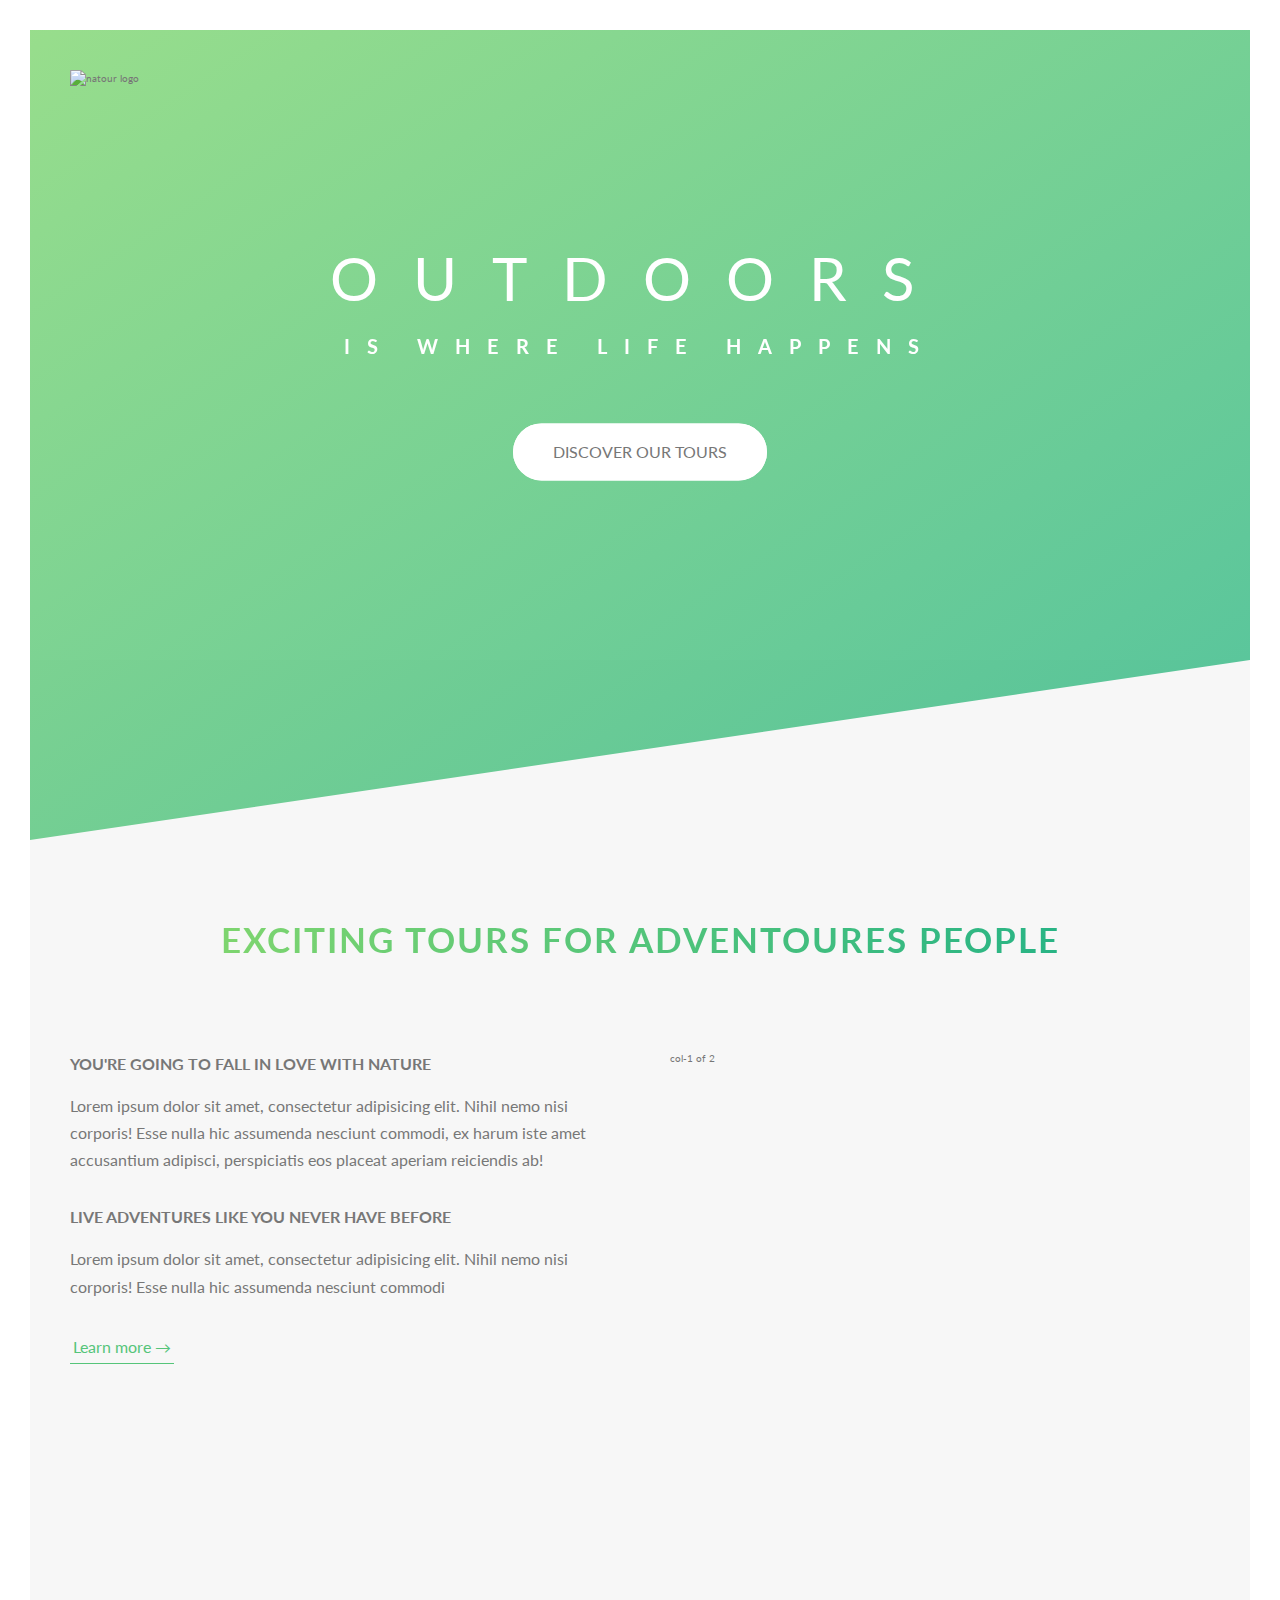
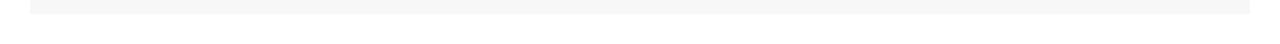
==== index.html @ 455ad63e "Style about section paragraph and button" ====
<!DOCTYPE html>
<html lang="en">

    <head>
        <meta charset="UTF-8">
        <meta name="viewport" content="width=device-width, initial-scale=1.0">

        <link href="https://fonts.googleapis.com/css?family=Lato:100,300,400,700,900" rel="stylesheet">

        <link rel="stylesheet" href="saas/style.css">
        <link rel="shortcut icon" type="image/png" href="img/favicon.png">

        <title>Natours | Exciting tours for adventurous people</title>
    </head>

    <body>
        <header class="header">
            <div class="header__logo-box">
                <img src="./img/logo-white.png" alt="natour logo" class="header__logo">
            </div>

            <div class="header__text-box">
                <h1 class="heading-primary">
                    <span class="heading-primary--main">Outdoors</span>
                    <span class="heading-primary--sub">is where life happens</span>
                </h1>

                <a href="#" class="btn btn--white btn--animated">discover our tours</a>
            </div>

        </header>

        <main>
            <section class="section-about">
                <div class="u-center-text u-margin-bottom-big">
                    <h2 class="heading-secondary">
                        Exciting tours for adventoures people
                    </h2>
                </div>
                <div class="row">
                        <div class="col-1-of-2">
                                <h3 class="heading-tertiary u-margin-bottom-small">You're going to fall in love with nature</h3>
                                <p class="paragraph">Lorem ipsum dolor sit amet, consectetur adipisicing elit.
                                        Nihil nemo nisi corporis! Esse nulla hic assumenda nesciunt commodi, ex harum
                                        iste amet accusantium adipisci, perspiciatis eos placeat aperiam reiciendis ab!</p>
                
                                <h3 class="heading-tertiary u-margin-bottom-small">Live adventures like you never have before</h3>
                                <p class="paragraph">Lorem ipsum dolor sit amet, consectetur adipisicing elit.
                                        Nihil nemo nisi corporis! Esse nulla hic assumenda nesciunt commodi</p>
                
                                <a href="#" class="btn-text">Learn more &rarr;</a>
                        </div>
                        <div class="col-1-of-2">
                                col-1 of 2
                        </div>
                </div>
            </section>
        </main>

    </body>

</html>
---- saas/style.css ----
*,
::after,
::before {
  margin: 0;
  padding: 0;
  -webkit-box-sizing: inherit;
          box-sizing: inherit;
}

html {
  font-size: 62.5%;
}

body {
  -webkit-box-sizing: border-box;
          box-sizing: border-box;
}

/* animation for .heading-primary--main */
@-webkit-keyframes moveInLeft {
  0% {
    opacity: 0;
    -webkit-transform: translateX(-10rem);
            transform: translateX(-10rem);
  }
  80% {
    -webkit-transform: translateX(1rem);
            transform: translateX(1rem);
  }
  100% {
    opacity: 1;
    -webkit-transform: translateX(0);
            transform: translateX(0);
  }
}
@keyframes moveInLeft {
  0% {
    opacity: 0;
    -webkit-transform: translateX(-10rem);
            transform: translateX(-10rem);
  }
  80% {
    -webkit-transform: translateX(1rem);
            transform: translateX(1rem);
  }
  100% {
    opacity: 1;
    -webkit-transform: translateX(0);
            transform: translateX(0);
  }
}

/* animation for .heading-primary--sub */
@-webkit-keyframes moveInRight {
  0% {
    opacity: 0;
    -webkit-transform: translateX(10rem);
            transform: translateX(10rem);
  }
  80% {
    -webkit-transform: translateX(-1rem);
            transform: translateX(-1rem);
  }
  100% {
    opacity: 1;
    -webkit-transform: translateX(0);
            transform: translateX(0);
  }
}
@keyframes moveInRight {
  0% {
    opacity: 0;
    -webkit-transform: translateX(10rem);
            transform: translateX(10rem);
  }
  80% {
    -webkit-transform: translateX(-1rem);
            transform: translateX(-1rem);
  }
  100% {
    opacity: 1;
    -webkit-transform: translateX(0);
            transform: translateX(0);
  }
}

/* animation for .btn-animated */
@-webkit-keyframes moveInBottom {
  0% {
    opacity: 0;
    -webkit-transform: translateY(5rem);
            transform: translateY(5rem);
  }
  100% {
    opacity: 1;
    -webkit-transform: translateX(0);
            transform: translateX(0);
  }
}
@keyframes moveInBottom {
  0% {
    opacity: 0;
    -webkit-transform: translateY(5rem);
            transform: translateY(5rem);
  }
  100% {
    opacity: 1;
    -webkit-transform: translateX(0);
            transform: translateX(0);
  }
}

body {
  font-family: 'Lato', sans-serif;
  font-weight: 400;
  line-height: 1.7;
  color: #777;
  padding: 3rem;
}

/* Header heading */
.heading-primary {
  color: #fff;
  text-transform: uppercase;
  margin-bottom: 6rem;
  -webkit-backface-visibility: hidden;
          backface-visibility: hidden;
}

.heading-primary--main {
  display: block;
  font-size: 6rem;
  font-weight: 400;
  letter-spacing: 3.5rem;
  -webkit-animation-name: moveInLeft;
          animation-name: moveInLeft;
  -webkit-animation-duration: 2s;
          animation-duration: 2s;
  -webkit-animation-timing-function: ease-out;
          animation-timing-function: ease-out;
}

.heading-primary--sub {
  display: block;
  font-size: 2rem;
  font-weight: 700;
  letter-spacing: 1.7rem;
  -webkit-animation: moveInRight 2s ease-out;
          animation: moveInRight 2s ease-out;
}

.heading-secondary {
  display: inline-block;
  font-size: 3.5rem;
  text-transform: uppercase;
  font-weight: 700;
  background-image: -webkit-gradient(linear, left top, right top, from(#7ed56f), to(#28b485));
  background-image: linear-gradient(to right, #7ed56f, #28b485);
  -webkit-background-clip: text;
  color: transparent;
  letter-spacing: 0.2rem;
  -webkit-transition: all 0.5s ease;
  transition: all 0.5s ease;
}

.heading-secondary:hover {
  -webkit-transform: skewY(-5deg) skewX(-15deg) scale(1.1);
          transform: skewY(-5deg) skewX(-15deg) scale(1.1);
  text-shadow: 0.5rem 1rem 2rem rgba(0, 0, 0, 0.3);
}

.heading-tertiary {
  font-size: 1.6rem;
  font-weight: 700;
  text-transform: uppercase;
}

.paragraph {
  font-size: 1.6rem;
}

.paragraph:not(:last-child) {
  margin-bottom: 3rem;
}

.u-center-text {
  text-align: center;
}

.u-margin-bottom-small {
  margin-bottom: 1.5rem;
}

.u-margin-bottom-med {
  margin-bottom: 4rem;
}

.u-margin-bottom-big {
  margin-bottom: 8rem;
}

/* Header button */
.btn {
  /* Header button animation */
}

.btn:link, .btn:visited {
  text-transform: uppercase;
  text-decoration: none;
  padding: 1.5rem 4rem;
  display: inline-block;
  border-radius: 10rem;
  -webkit-transition: all 0.3s;
  transition: all 0.3s;
  position: relative;
  font-size: 1.6rem;
}

.btn--white {
  background-color: #fff;
  color: #777;
}

.btn--white::after {
  background-color: #fff;
}

.btn:hover {
  -webkit-transform: translateY(-0.3rem);
          transform: translateY(-0.3rem);
  -webkit-box-shadow: 0 1rem 2rem rgba(0, 0, 0, 0.2);
          box-shadow: 0 1rem 2rem rgba(0, 0, 0, 0.2);
}

.btn:hover::after {
  -webkit-transform: scaleX(1.4) scaleY(1.6);
          transform: scaleX(1.4) scaleY(1.6);
  opacity: 0;
}

.btn:active {
  -webkit-transform: translateY(-0.1rem);
          transform: translateY(-0.1rem);
  -webkit-box-shadow: 0 0.5rem 1rem rgba(0, 0, 0, 0.2);
          box-shadow: 0 0.5rem 1rem rgba(0, 0, 0, 0.2);
}

.btn::after {
  content: "";
  display: inline-block;
  height: 100%;
  width: 100%;
  border-radius: 10rem;
  position: absolute;
  top: 0;
  left: 0;
  z-index: -1;
  -webkit-transition: all 0.4s;
  transition: all 0.4s;
}

.btn--animated {
  -webkit-animation: moveInBottom 0.5s ease-out 1s;
          animation: moveInBottom 0.5s ease-out 1s;
  -webkit-animation-fill-mode: backwards;
          animation-fill-mode: backwards;
}

.btn-text:link, .btn-text:visited {
  font-size: 1.6rem;
  display: inline-block;
  color: #55c57a;
  text-decoration: none;
  border-bottom: 1px solid #55c57a;
  padding: 3px;
  -webkit-transition: all .3s;
  transition: all .3s;
}

.btn-text:hover {
  background-color: #55c57a;
  color: #fff;
  -webkit-box-shadow: 0 1rem 2rem rgba(0, 0, 0, 0.2);
          box-shadow: 0 1rem 2rem rgba(0, 0, 0, 0.2);
  -webkit-transform: translateY(-2px);
          transform: translateY(-2px);
}

.btn-text:active {
  -webkit-box-shadow: 0 0.5rem 1rem rgba(0, 0, 0, 0.2);
          box-shadow: 0 0.5rem 1rem rgba(0, 0, 0, 0.2);
}

/* Header Section*/
/* Header background */
.header {
  height: 90vh;
  background-image: -webkit-gradient(linear, left top, right bottom, from(rgba(126, 213, 111, 0.8)), to(rgba(40, 180, 133, 0.8))), url("../img/hero.jpg");
  background-image: linear-gradient(to right bottom, rgba(126, 213, 111, 0.8), rgba(40, 180, 133, 0.8)), url("../img/hero.jpg");
  background-position: top;
  background-size: cover;
  position: relative;
  -webkit-clip-path: polygon(0 0, 100% 0, 100% 70vh, 0 100%);
          clip-path: polygon(0 0, 100% 0, 100% 70vh, 0 100%);
  /* Header logo */
  /* Header text-box element*/
}

.header__logo-box {
  position: absolute;
  top: 4rem;
  left: 4rem;
}

.header__logo {
  height: 3.5rem;
}

.header__text-box {
  position: absolute;
  top: 40%;
  left: 50%;
  -webkit-transform: translate(-50%, -50%);
          transform: translate(-50%, -50%);
  text-align: center;
}

.row {
  max-width: 114rem;
  margin: 0 auto;
}

.row:not(:last-child) {
  margin-bottom: 8rem;
}

.row::after {
  content: "";
  display: table;
  clear: both;
}

.row [class^="col-"] {
  float: left;
}

.row [class^="col-"]:not(:last-child) {
  margin-right: 6rem;
}

.row .col-1-of-2 {
  width: calc((100% - 6rem) / 2);
}

.row .col-1-of-3 {
  width: calc((100% - 2 * 6rem) / 3);
}

.row .col-2-of-3 {
  width: calc( ( ( 100% - 2 * 6rem ) / 3 ) * 2 + 6rem);
}

.row .col-1-of-4 {
  width: calc( ( 100% - 3 * 6rem ) / 4);
}

.row .col-2-of-4 {
  width: calc( ( ( 100% - 3 * 6rem ) / 4 ) * 2 + 6rem);
}

.row .col-3-of-4 {
  width: calc( ( ( 100% - 3 * 6rem ) / 4 ) * 3 + (6rem * 2 ));
}

.section-about {
  background-color: #f7f7f7;
  padding: 25rem 0;
  margin-top: -20vh;
}
/*# sourceMappingURL=style.css.map */
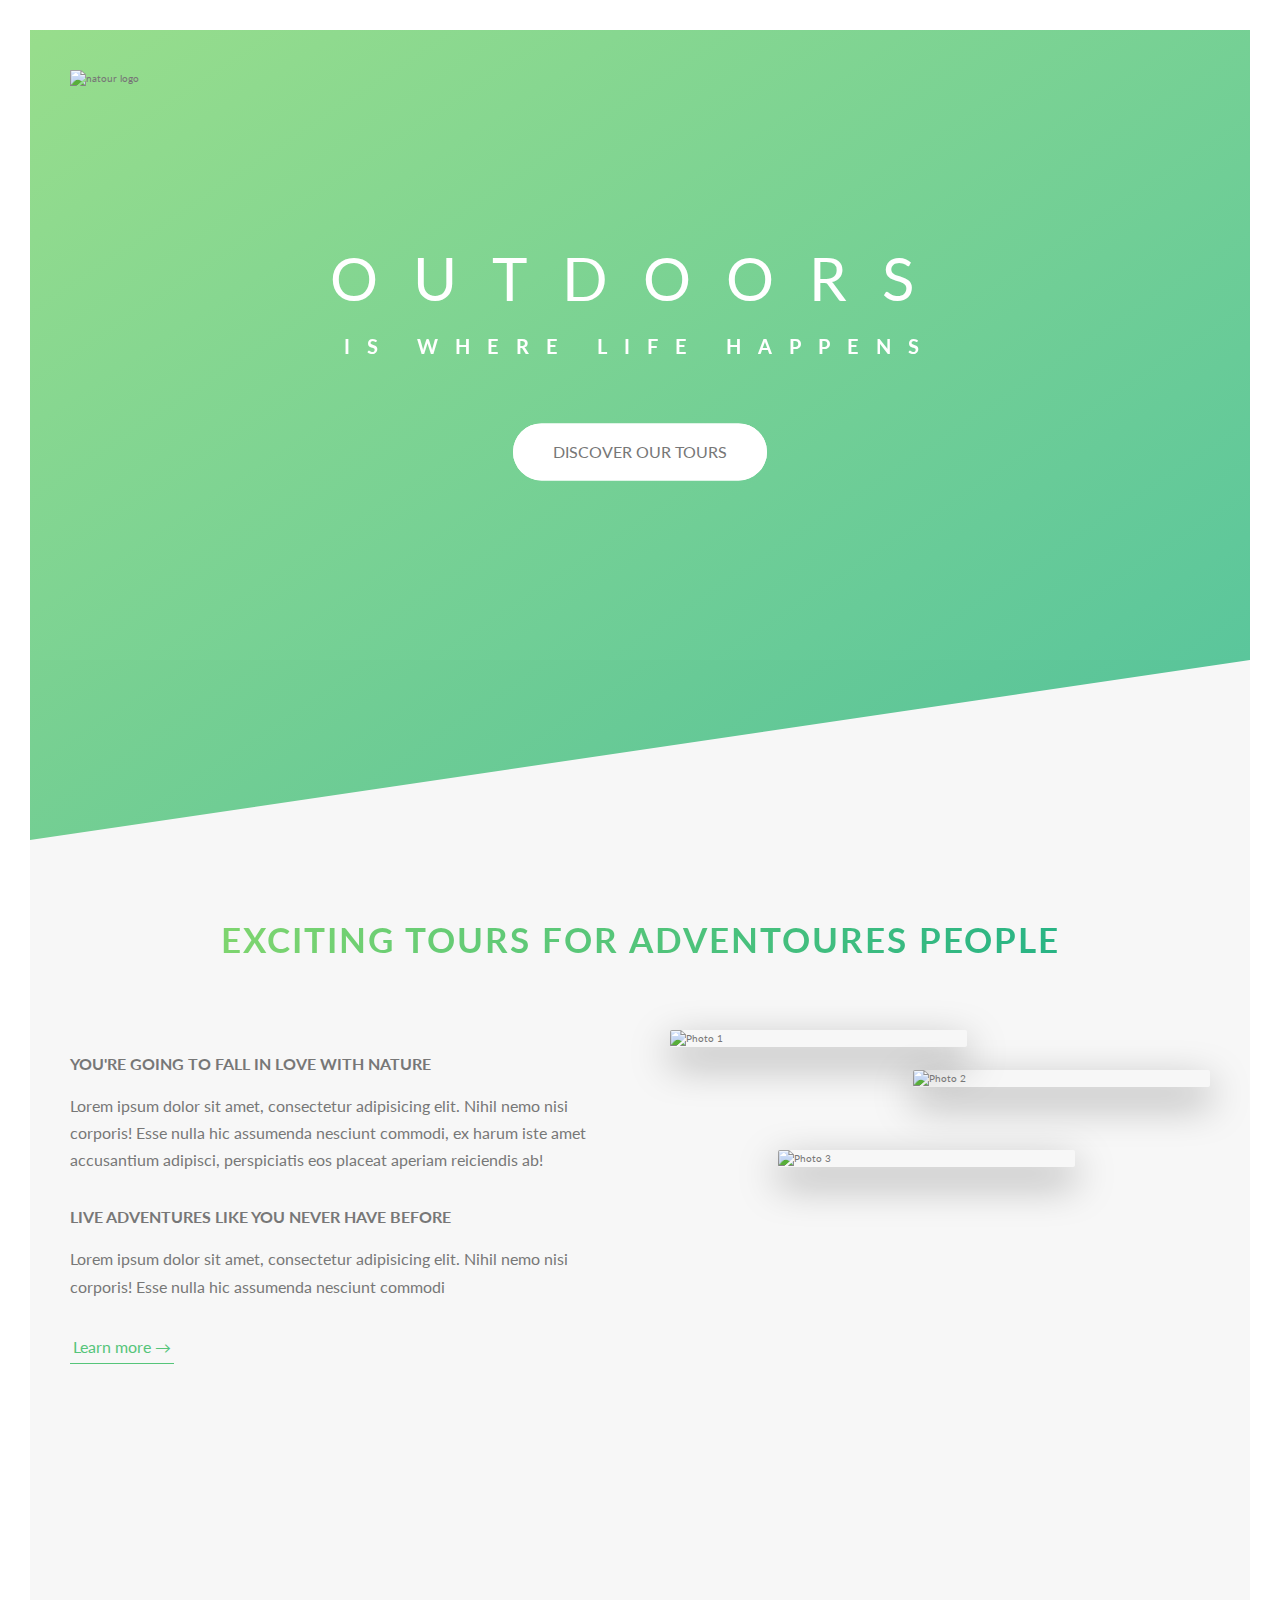
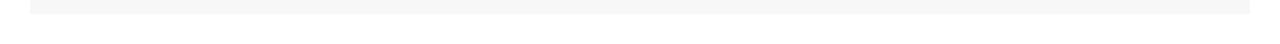
==== commit 58c866d5: "Style about section images" ====
--- a/index.html
+++ b/index.html
@@ -38,21 +38,25 @@
                     </h2>
                 </div>
                 <div class="row">
-                        <div class="col-1-of-2">
-                                <h3 class="heading-tertiary u-margin-bottom-small">You're going to fall in love with nature</h3>
-                                <p class="paragraph">Lorem ipsum dolor sit amet, consectetur adipisicing elit.
-                                        Nihil nemo nisi corporis! Esse nulla hic assumenda nesciunt commodi, ex harum
-                                        iste amet accusantium adipisci, perspiciatis eos placeat aperiam reiciendis ab!</p>
-                
-                                <h3 class="heading-tertiary u-margin-bottom-small">Live adventures like you never have before</h3>
-                                <p class="paragraph">Lorem ipsum dolor sit amet, consectetur adipisicing elit.
-                                        Nihil nemo nisi corporis! Esse nulla hic assumenda nesciunt commodi</p>
-                
-                                <a href="#" class="btn-text">Learn more &rarr;</a>
+                    <div class="col-1-of-2">
+                        <h3 class="heading-tertiary u-margin-bottom-small">You're going to fall in love with nature</h3>
+                        <p class="paragraph">Lorem ipsum dolor sit amet, consectetur adipisicing elit.
+                            Nihil nemo nisi corporis! Esse nulla hic assumenda nesciunt commodi, ex harum
+                            iste amet accusantium adipisci, perspiciatis eos placeat aperiam reiciendis ab!</p>
+
+                        <h3 class="heading-tertiary u-margin-bottom-small">Live adventures like you never have before</h3>
+                        <p class="paragraph">Lorem ipsum dolor sit amet, consectetur adipisicing elit.
+                            Nihil nemo nisi corporis! Esse nulla hic assumenda nesciunt commodi</p>
+
+                        <a href="#" class="btn-text">Learn more &rarr;</a>
+                    </div>
+                    <div class="col-1-of-2">
+                        <div class="composition">
+                                <img src="./img/nat-1-large.jpg" alt="Photo 1" class="composition__photo composition__photo--p1">
+                                <img src="./img/nat-2-large.jpg" alt="Photo 2" class="composition__photo composition__photo--p2">
+                                <img src="./img/nat-3-large.jpg" alt="Photo 3" class="composition__photo composition__photo--p3">
                         </div>
-                        <div class="col-1-of-2">
-                                col-1 of 2
-                        </div>
+                    </div>
                 </div>
             </section>
         </main>
--- a/saas/style.css
+++ b/saas/style.css
@@ -289,6 +289,51 @@
 .btn-text:active {
   -webkit-box-shadow: 0 0.5rem 1rem rgba(0, 0, 0, 0.2);
           box-shadow: 0 0.5rem 1rem rgba(0, 0, 0, 0.2);
+}
+
+.composition {
+  position: relative;
+}
+
+.composition__photo {
+  width: 55%;
+  -webkit-box-shadow: 0 1.5rem 4rem rgba(0, 0, 0, 0.4);
+          box-shadow: 0 1.5rem 4rem rgba(0, 0, 0, 0.4);
+  border-radius: 2px;
+  position: absolute;
+  z-index: 1;
+  -webkit-transition: all .5s;
+  transition: all .5s;
+  outline-offset: 2rem;
+}
+
+.composition__photo--p1 {
+  left: 0;
+  top: -2rem;
+}
+
+.composition__photo--p2 {
+  right: 0;
+  top: 2rem;
+}
+
+.composition__photo--p3 {
+  left: 20%;
+  top: 10rem;
+}
+
+.composition__photo:hover {
+  -webkit-transform: scale(1.1) translateY(-0.5rem);
+          transform: scale(1.1) translateY(-0.5rem);
+  -webkit-box-shadow: 0 2.5rem 4rem rgba(0, 0, 0, 0.6);
+          box-shadow: 0 2.5rem 4rem rgba(0, 0, 0, 0.6);
+  z-index: 2;
+  outline: 1.6rem solid #55c57a;
+}
+
+.composition:hover .composition__photo:not(:hover) {
+  -webkit-transform: scale(0.9);
+          transform: scale(0.9);
 }
 
 /* Header Section*/
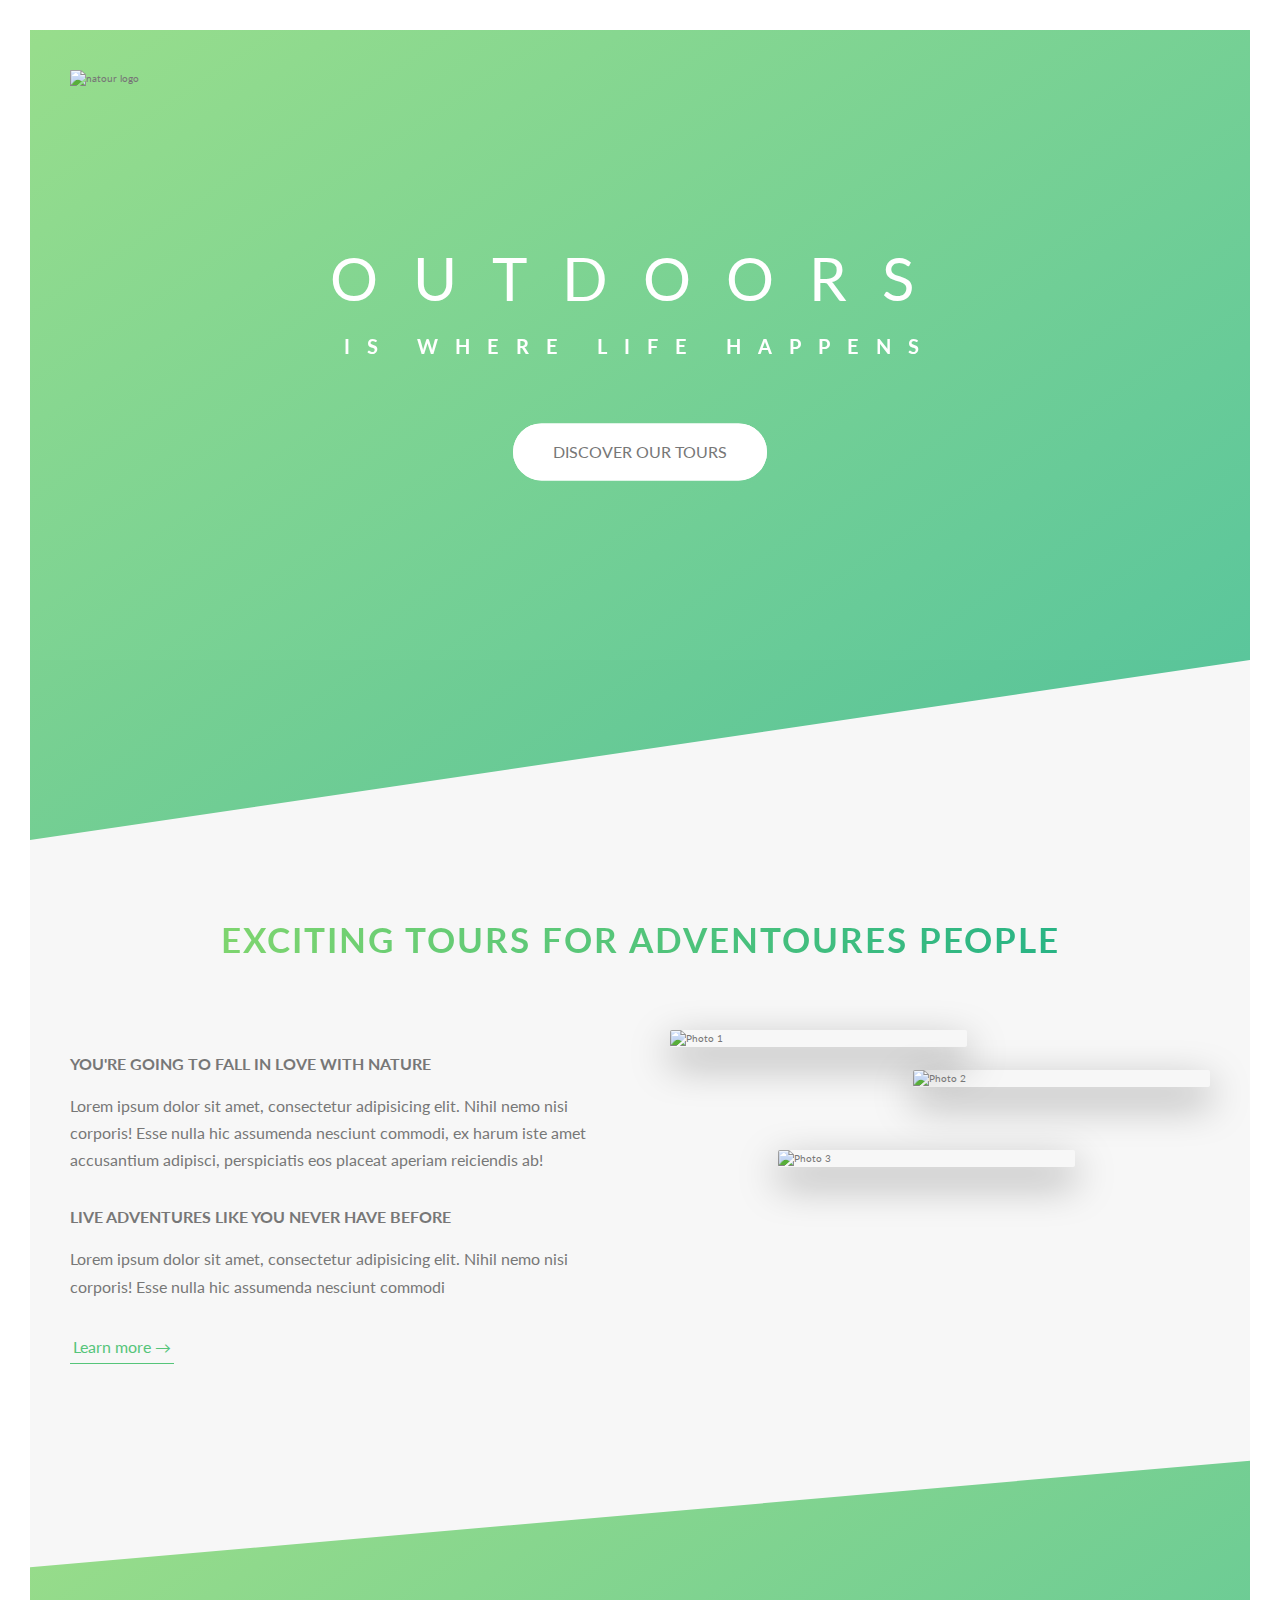
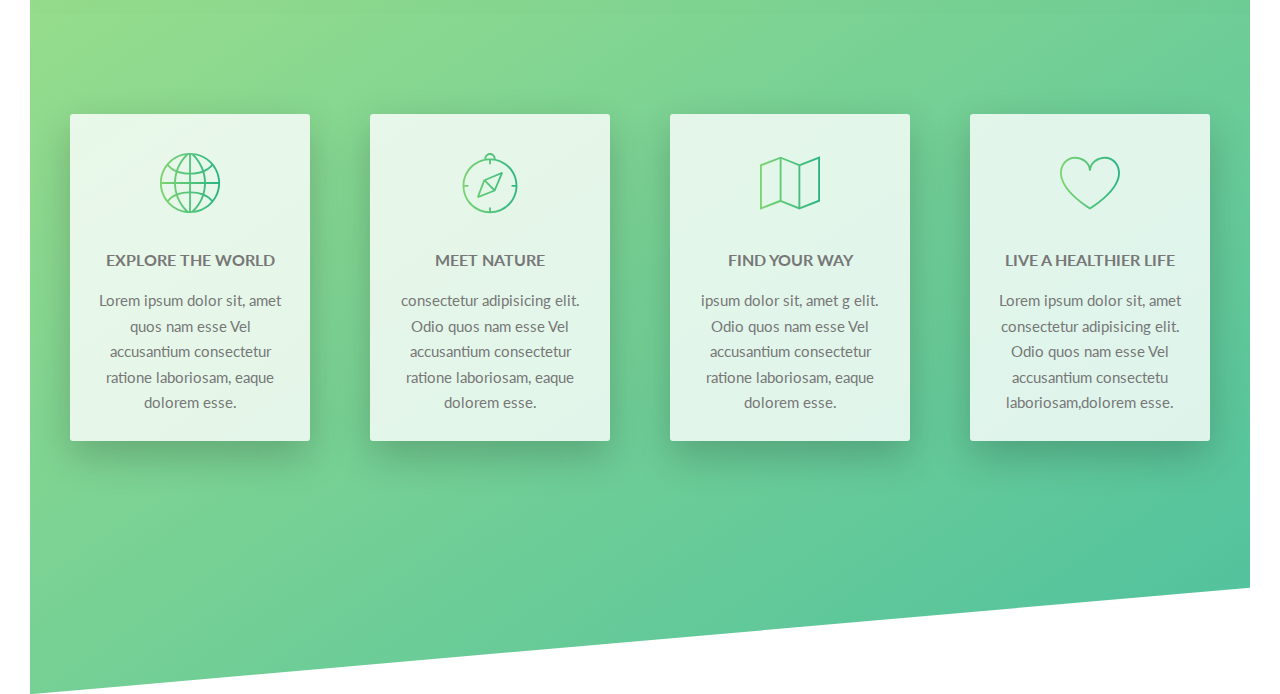
==== commit 190fe621: "Style feature section" ====
--- a/index.html
+++ b/index.html
@@ -8,6 +8,7 @@
         <link href="https://fonts.googleapis.com/css?family=Lato:100,300,400,700,900" rel="stylesheet">
 
         <link rel="stylesheet" href="saas/style.css">
+        <link rel="stylesheet" href="saas/icon-font.css">
         <link rel="shortcut icon" type="image/png" href="img/favicon.png">
 
         <title>Natours | Exciting tours for adventurous people</title>
@@ -52,11 +53,46 @@
                     </div>
                     <div class="col-1-of-2">
                         <div class="composition">
-                                <img src="./img/nat-1-large.jpg" alt="Photo 1" class="composition__photo composition__photo--p1">
-                                <img src="./img/nat-2-large.jpg" alt="Photo 2" class="composition__photo composition__photo--p2">
-                                <img src="./img/nat-3-large.jpg" alt="Photo 3" class="composition__photo composition__photo--p3">
+                            <img src="./img/nat-1-large.jpg" alt="Photo 1" class="composition__photo composition__photo--p1">
+                            <img src="./img/nat-2-large.jpg" alt="Photo 2" class="composition__photo composition__photo--p2">
+                            <img src="./img/nat-3-large.jpg" alt="Photo 3" class="composition__photo composition__photo--p3">
+                            </div>
                         </div>
-                    </div>
+                </div>
+            </section>
+            <section class="section-features">
+                <div class="row">
+			<div class="col-1-of-4">
+				<div class="feature-box">
+					<i class="feature-box__icon icon-basic-world"></i>
+					<h3 class="heading-tertiary u-margin-bottom-small">Explore the world</h3>
+					<p class="feature-box__text">Lorem ipsum dolor sit, amet quos nam esse Vel accusantium consectetur ratione laboriosam, eaque dolorem esse.</p>
+				</div>
+			</div>
+
+			<div class="col-1-of-4">
+				<div class="feature-box">
+					<i class="feature-box__icon icon-basic-compass"></i>
+					<h3 class="heading-tertiary u-margin-bottom-small">Meet nature</h3>
+					<p class="feature-box__text">consectetur adipisicing elit. Odio quos nam esse Vel accusantium consectetur ratione laboriosam, eaque dolorem esse.</p>
+				</div>
+			</div>
+
+			<div class="col-1-of-4">
+				<div class="feature-box">
+					<i class="feature-box__icon icon-basic-map"></i>
+					<h3 class="heading-tertiary u-margin-bottom-small">Find your way</h3>
+					<p class="feature-box__text">ipsum dolor sit, amet g elit. Odio quos nam esse Vel accusantium consectetur ratione laboriosam, eaque dolorem esse.</p>
+				</div>
+			</div>
+
+			<div class="col-1-of-4">
+				<div class="feature-box">
+					<i class="feature-box__icon icon-basic-heart"></i>
+					<h3 class="heading-tertiary u-margin-bottom-small">Live a healthier life</h3>
+					<p class="feature-box__text">Lorem ipsum dolor sit, amet consectetur adipisicing elit. Odio quos nam esse Vel accusantium consectetu laboriosam,dolorem esse.</p>
+				</div>
+			</div>
                 </div>
             </section>
         </main>
--- a/saas/style.css
+++ b/saas/style.css
@@ -88,8 +88,8 @@
 @-webkit-keyframes moveInBottom {
   0% {
     opacity: 0;
-    -webkit-transform: translateY(5rem);
-            transform: translateY(5rem);
+    -webkit-transform: translateY(13rem);
+            transform: translateY(13rem);
   }
   100% {
     opacity: 1;
@@ -100,8 +100,8 @@
 @keyframes moveInBottom {
   0% {
     opacity: 0;
-    -webkit-transform: translateY(5rem);
-            transform: translateY(5rem);
+    -webkit-transform: translateY(13rem);
+            transform: translateY(13rem);
   }
   100% {
     opacity: 1;
@@ -260,8 +260,8 @@
 }
 
 .btn--animated {
-  -webkit-animation: moveInBottom 0.5s ease-out 1s;
-          animation: moveInBottom 0.5s ease-out 1s;
+  -webkit-animation: moveInBottom 1s ease-out 2s;
+          animation: moveInBottom 1s ease-out 2s;
   -webkit-animation-fill-mode: backwards;
           animation-fill-mode: backwards;
 }
@@ -334,6 +334,33 @@
 .composition:hover .composition__photo:not(:hover) {
   -webkit-transform: scale(0.9);
           transform: scale(0.9);
+}
+
+.feature-box {
+  background-color: rgba(255, 255, 255, 0.8);
+  font-size: 1.5rem;
+  padding: 2.5rem;
+  text-align: center;
+  border-radius: 3px;
+  -webkit-box-shadow: 0 1.5rem 4rem rgba(0, 0, 0, 0.2);
+          box-shadow: 0 1.5rem 4rem rgba(0, 0, 0, 0.2);
+  -webkit-transition: all ease-in-out .5s;
+  transition: all ease-in-out .5s;
+}
+
+.feature-box__icon {
+  font-size: 6rem;
+  margin-bottom: .5rem;
+  display: inline-block;
+  background-image: -webkit-gradient(linear, left top, right top, from(#7ed56f), to(#28b485));
+  background-image: linear-gradient(to right, #7ed56f, #28b485);
+  -webkit-background-clip: text;
+  color: transparent;
+}
+
+.feature-box:hover {
+  -webkit-transform: translateY(-1.5rem) scale(1.1);
+          transform: translateY(-1.5rem) scale(1.1);
 }
 
 /* Header Section*/
@@ -422,4 +449,19 @@
   padding: 25rem 0;
   margin-top: -20vh;
 }
+
+.section-features {
+  padding: 20rem 0;
+  background-image: -webkit-gradient(linear, left top, right bottom, from(rgba(126, 213, 111, 0.8)), to(rgba(40, 180, 133, 0.8))), url("../../img/nat-4.jpg");
+  background-image: linear-gradient(to right bottom, rgba(126, 213, 111, 0.8), rgba(40, 180, 133, 0.8)), url("../../img/nat-4.jpg");
+  background-size: cover;
+  -webkit-transform: skewY(-5deg);
+          transform: skewY(-5deg);
+  margin-top: -10rem;
+}
+
+.section-features > * {
+  -webkit-transform: skewY(5deg);
+          transform: skewY(5deg);
+}
 /*# sourceMappingURL=style.css.map */--- a/saas/icon-font.css
+++ b/saas/icon-font.css
@@ -0,0 +1,445 @@
+@charset "UTF-8";
+
+@font-face {
+  font-family: "linea-basic-10";
+  src:url("fonts/linea-basic-10.eot");
+  src:url("fonts/linea-basic-10.eot?#iefix") format("embedded-opentype"),
+    url("fonts/linea-basic-10.woff") format("woff"),
+    url("fonts/linea-basic-10.ttf") format("truetype"),
+    url("fonts/linea-basic-10.svg#linea-basic-10") format("svg");
+  font-weight: normal;
+  font-style: normal;
+
+}
+
+[data-icon]:before {
+  font-family: "linea-basic-10" !important;
+  content: attr(data-icon);
+  font-style: normal !important;
+  font-weight: normal !important;
+  font-variant: normal !important;
+  text-transform: none !important;
+  speak: none;
+  line-height: 1;
+  -webkit-font-smoothing: antialiased;
+  -moz-osx-font-smoothing: grayscale;
+}
+
+[class^="icon-"]:before,
+[class*=" icon-"]:before {
+  font-family: "linea-basic-10" !important;
+  font-style: normal !important;
+  font-weight: normal !important;
+  font-variant: normal !important;
+  text-transform: none !important;
+  speak: none;
+  line-height: 1;
+  -webkit-font-smoothing: antialiased;
+  -moz-osx-font-smoothing: grayscale;
+}
+
+.icon-basic-accelerator:before {
+  content: "a";
+}
+.icon-basic-alarm:before {
+  content: "b";
+}
+.icon-basic-anchor:before {
+  content: "c";
+}
+.icon-basic-anticlockwise:before {
+  content: "d";
+}
+.icon-basic-archive:before {
+  content: "e";
+}
+.icon-basic-archive-full:before {
+  content: "f";
+}
+.icon-basic-ban:before {
+  content: "g";
+}
+.icon-basic-battery-charge:before {
+  content: "h";
+}
+.icon-basic-battery-empty:before {
+  content: "i";
+}
+.icon-basic-battery-full:before {
+  content: "j";
+}
+.icon-basic-battery-half:before {
+  content: "k";
+}
+.icon-basic-bolt:before {
+  content: "l";
+}
+.icon-basic-book:before {
+  content: "m";
+}
+.icon-basic-book-pen:before {
+  content: "n";
+}
+.icon-basic-book-pencil:before {
+  content: "o";
+}
+.icon-basic-bookmark:before {
+  content: "p";
+}
+.icon-basic-calculator:before {
+  content: "q";
+}
+.icon-basic-calendar:before {
+  content: "r";
+}
+.icon-basic-cards-diamonds:before {
+  content: "s";
+}
+.icon-basic-cards-hearts:before {
+  content: "t";
+}
+.icon-basic-case:before {
+  content: "u";
+}
+.icon-basic-chronometer:before {
+  content: "v";
+}
+.icon-basic-clessidre:before {
+  content: "w";
+}
+.icon-basic-clock:before {
+  content: "x";
+}
+.icon-basic-clockwise:before {
+  content: "y";
+}
+.icon-basic-cloud:before {
+  content: "z";
+}
+.icon-basic-clubs:before {
+  content: "A";
+}
+.icon-basic-compass:before {
+  content: "B";
+}
+.icon-basic-cup:before {
+  content: "C";
+}
+.icon-basic-diamonds:before {
+  content: "D";
+}
+.icon-basic-display:before {
+  content: "E";
+}
+.icon-basic-download:before {
+  content: "F";
+}
+.icon-basic-exclamation:before {
+  content: "G";
+}
+.icon-basic-eye:before {
+  content: "H";
+}
+.icon-basic-eye-closed:before {
+  content: "I";
+}
+.icon-basic-female:before {
+  content: "J";
+}
+.icon-basic-flag1:before {
+  content: "K";
+}
+.icon-basic-flag2:before {
+  content: "L";
+}
+.icon-basic-floppydisk:before {
+  content: "M";
+}
+.icon-basic-folder:before {
+  content: "N";
+}
+.icon-basic-folder-multiple:before {
+  content: "O";
+}
+.icon-basic-gear:before {
+  content: "P";
+}
+.icon-basic-geolocalize-01:before {
+  content: "Q";
+}
+.icon-basic-geolocalize-05:before {
+  content: "R";
+}
+.icon-basic-globe:before {
+  content: "S";
+}
+.icon-basic-gunsight:before {
+  content: "T";
+}
+.icon-basic-hammer:before {
+  content: "U";
+}
+.icon-basic-headset:before {
+  content: "V";
+}
+.icon-basic-heart:before {
+  content: "W";
+}
+.icon-basic-heart-broken:before {
+  content: "X";
+}
+.icon-basic-helm:before {
+  content: "Y";
+}
+.icon-basic-home:before {
+  content: "Z";
+}
+.icon-basic-info:before {
+  content: "0";
+}
+.icon-basic-ipod:before {
+  content: "1";
+}
+.icon-basic-joypad:before {
+  content: "2";
+}
+.icon-basic-key:before {
+  content: "3";
+}
+.icon-basic-keyboard:before {
+  content: "4";
+}
+.icon-basic-laptop:before {
+  content: "5";
+}
+.icon-basic-life-buoy:before {
+  content: "6";
+}
+.icon-basic-lightbulb:before {
+  content: "7";
+}
+.icon-basic-link:before {
+  content: "8";
+}
+.icon-basic-lock:before {
+  content: "9";
+}
+.icon-basic-lock-open:before {
+  content: "!";
+}
+.icon-basic-magic-mouse:before {
+  content: "\"";
+}
+.icon-basic-magnifier:before {
+  content: "#";
+}
+.icon-basic-magnifier-minus:before {
+  content: "$";
+}
+.icon-basic-magnifier-plus:before {
+  content: "%";
+}
+.icon-basic-mail:before {
+  content: "&";
+}
+.icon-basic-mail-multiple:before {
+  content: "'";
+}
+.icon-basic-mail-open:before {
+  content: "(";
+}
+.icon-basic-mail-open-text:before {
+  content: ")";
+}
+.icon-basic-male:before {
+  content: "*";
+}
+.icon-basic-map:before {
+  content: "+";
+}
+.icon-basic-message:before {
+  content: ",";
+}
+.icon-basic-message-multiple:before {
+  content: "-";
+}
+.icon-basic-message-txt:before {
+  content: ".";
+}
+.icon-basic-mixer2:before {
+  content: "/";
+}
+.icon-basic-mouse:before {
+  content: ":";
+}
+.icon-basic-notebook:before {
+  content: ";";
+}
+.icon-basic-notebook-pen:before {
+  content: "<";
+}
+.icon-basic-notebook-pencil:before {
+  content: "=";
+}
+.icon-basic-paperplane:before {
+  content: ">";
+}
+.icon-basic-pencil-ruler:before {
+  content: "?";
+}
+.icon-basic-pencil-ruler-pen:before {
+  content: "@";
+}
+.icon-basic-photo:before {
+  content: "[";
+}
+.icon-basic-picture:before {
+  content: "]";
+}
+.icon-basic-picture-multiple:before {
+  content: "^";
+}
+.icon-basic-pin1:before {
+  content: "_";
+}
+.icon-basic-pin2:before {
+  content: "`";
+}
+.icon-basic-postcard:before {
+  content: "{";
+}
+.icon-basic-postcard-multiple:before {
+  content: "|";
+}
+.icon-basic-printer:before {
+  content: "}";
+}
+.icon-basic-question:before {
+  content: "~";
+}
+.icon-basic-rss:before {
+  content: "\\";
+}
+.icon-basic-server:before {
+  content: "\e000";
+}
+.icon-basic-server2:before {
+  content: "\e001";
+}
+.icon-basic-server-cloud:before {
+  content: "\e002";
+}
+.icon-basic-server-download:before {
+  content: "\e003";
+}
+.icon-basic-server-upload:before {
+  content: "\e004";
+}
+.icon-basic-settings:before {
+  content: "\e005";
+}
+.icon-basic-share:before {
+  content: "\e006";
+}
+.icon-basic-sheet:before {
+  content: "\e007";
+}
+.icon-basic-sheet-multiple:before {
+  content: "\e008";
+}
+.icon-basic-sheet-pen:before {
+  content: "\e009";
+}
+.icon-basic-sheet-pencil:before {
+  content: "\e00a";
+}
+.icon-basic-sheet-txt:before {
+  content: "\e00b";
+}
+.icon-basic-signs:before {
+  content: "\e00c";
+}
+.icon-basic-smartphone:before {
+  content: "\e00d";
+}
+.icon-basic-spades:before {
+  content: "\e00e";
+}
+.icon-basic-spread:before {
+  content: "\e00f";
+}
+.icon-basic-spread-bookmark:before {
+  content: "\e010";
+}
+.icon-basic-spread-text:before {
+  content: "\e011";
+}
+.icon-basic-spread-text-bookmark:before {
+  content: "\e012";
+}
+.icon-basic-star:before {
+  content: "\e013";
+}
+.icon-basic-tablet:before {
+  content: "\e014";
+}
+.icon-basic-target:before {
+  content: "\e015";
+}
+.icon-basic-todo:before {
+  content: "\e016";
+}
+.icon-basic-todo-pen:before {
+  content: "\e017";
+}
+.icon-basic-todo-pencil:before {
+  content: "\e018";
+}
+.icon-basic-todo-txt:before {
+  content: "\e019";
+}
+.icon-basic-todolist-pen:before {
+  content: "\e01a";
+}
+.icon-basic-todolist-pencil:before {
+  content: "\e01b";
+}
+.icon-basic-trashcan:before {
+  content: "\e01c";
+}
+.icon-basic-trashcan-full:before {
+  content: "\e01d";
+}
+.icon-basic-trashcan-refresh:before {
+  content: "\e01e";
+}
+.icon-basic-trashcan-remove:before {
+  content: "\e01f";
+}
+.icon-basic-upload:before {
+  content: "\e020";
+}
+.icon-basic-usb:before {
+  content: "\e021";
+}
+.icon-basic-video:before {
+  content: "\e022";
+}
+.icon-basic-watch:before {
+  content: "\e023";
+}
+.icon-basic-webpage:before {
+  content: "\e024";
+}
+.icon-basic-webpage-img-txt:before {
+  content: "\e025";
+}
+.icon-basic-webpage-multiple:before {
+  content: "\e026";
+}
+.icon-basic-webpage-txt:before {
+  content: "\e027";
+}
+.icon-basic-world:before {
+  content: "\e028";
+}
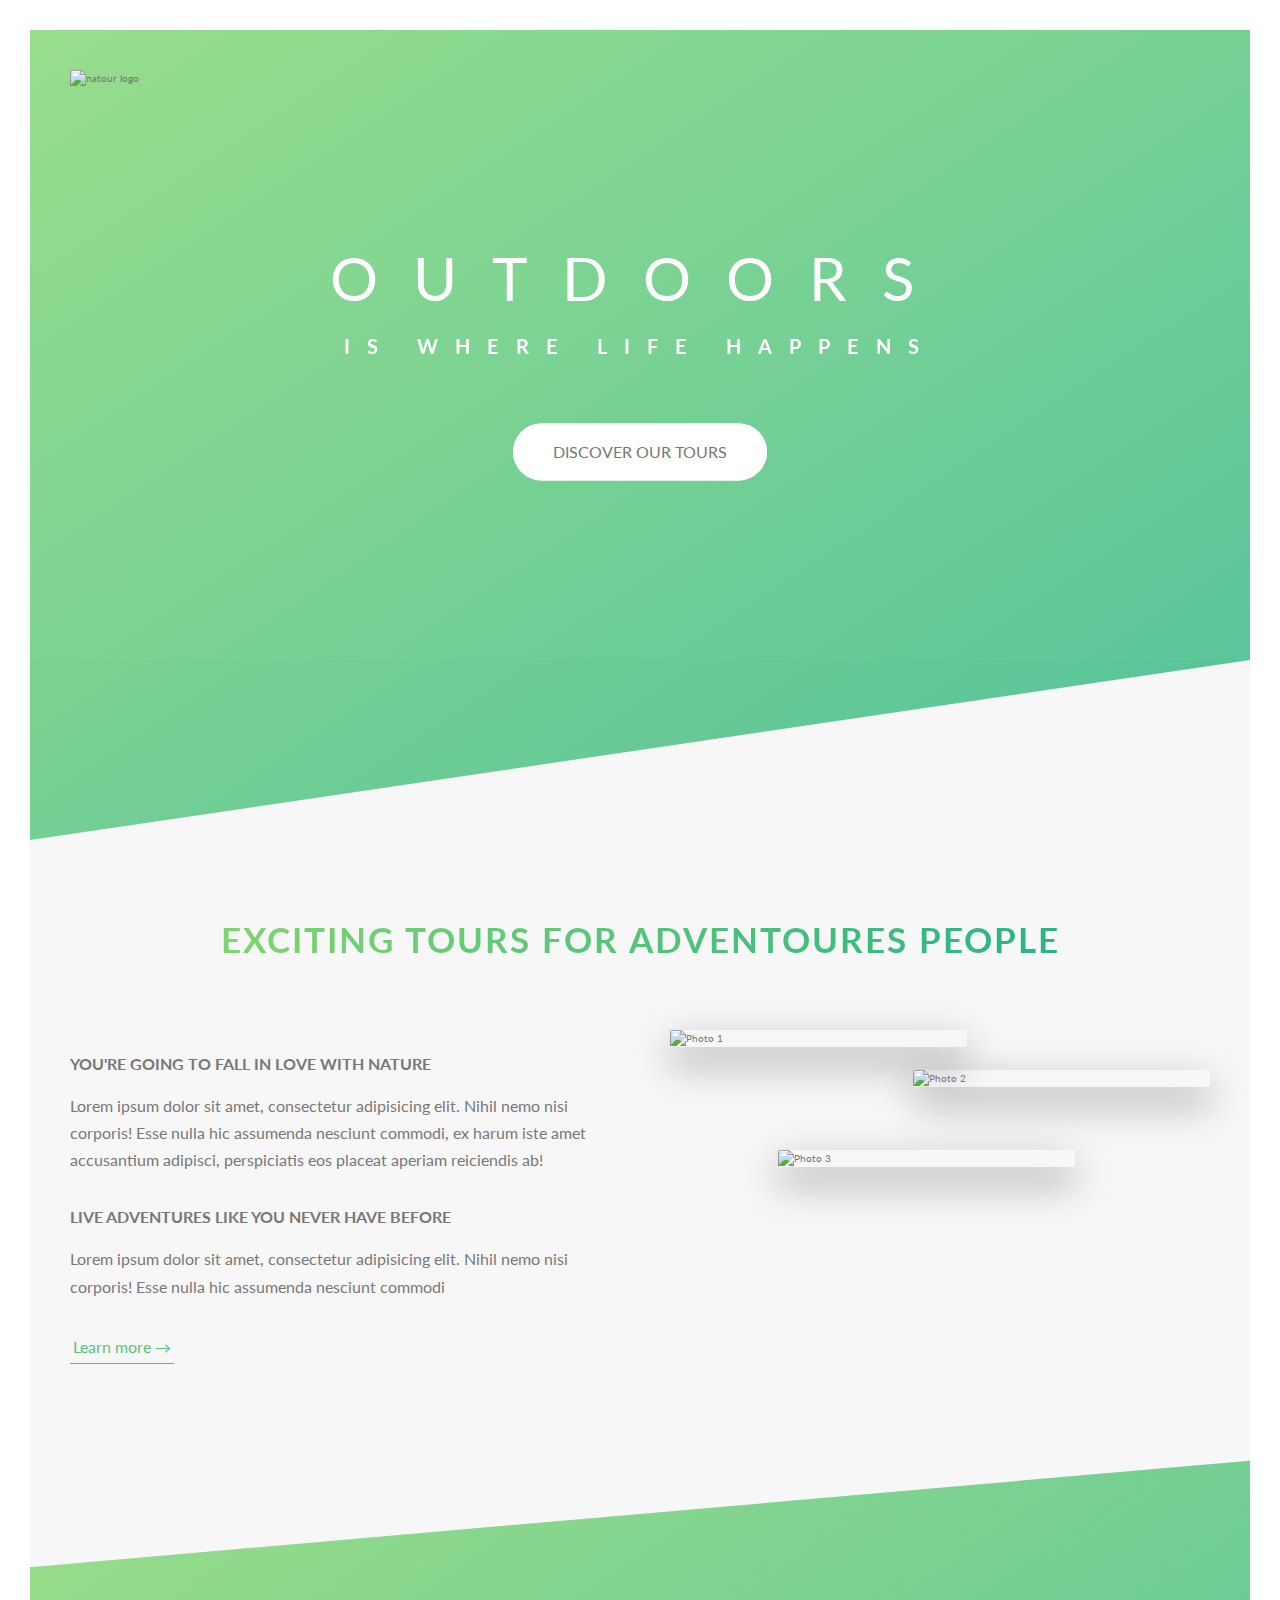
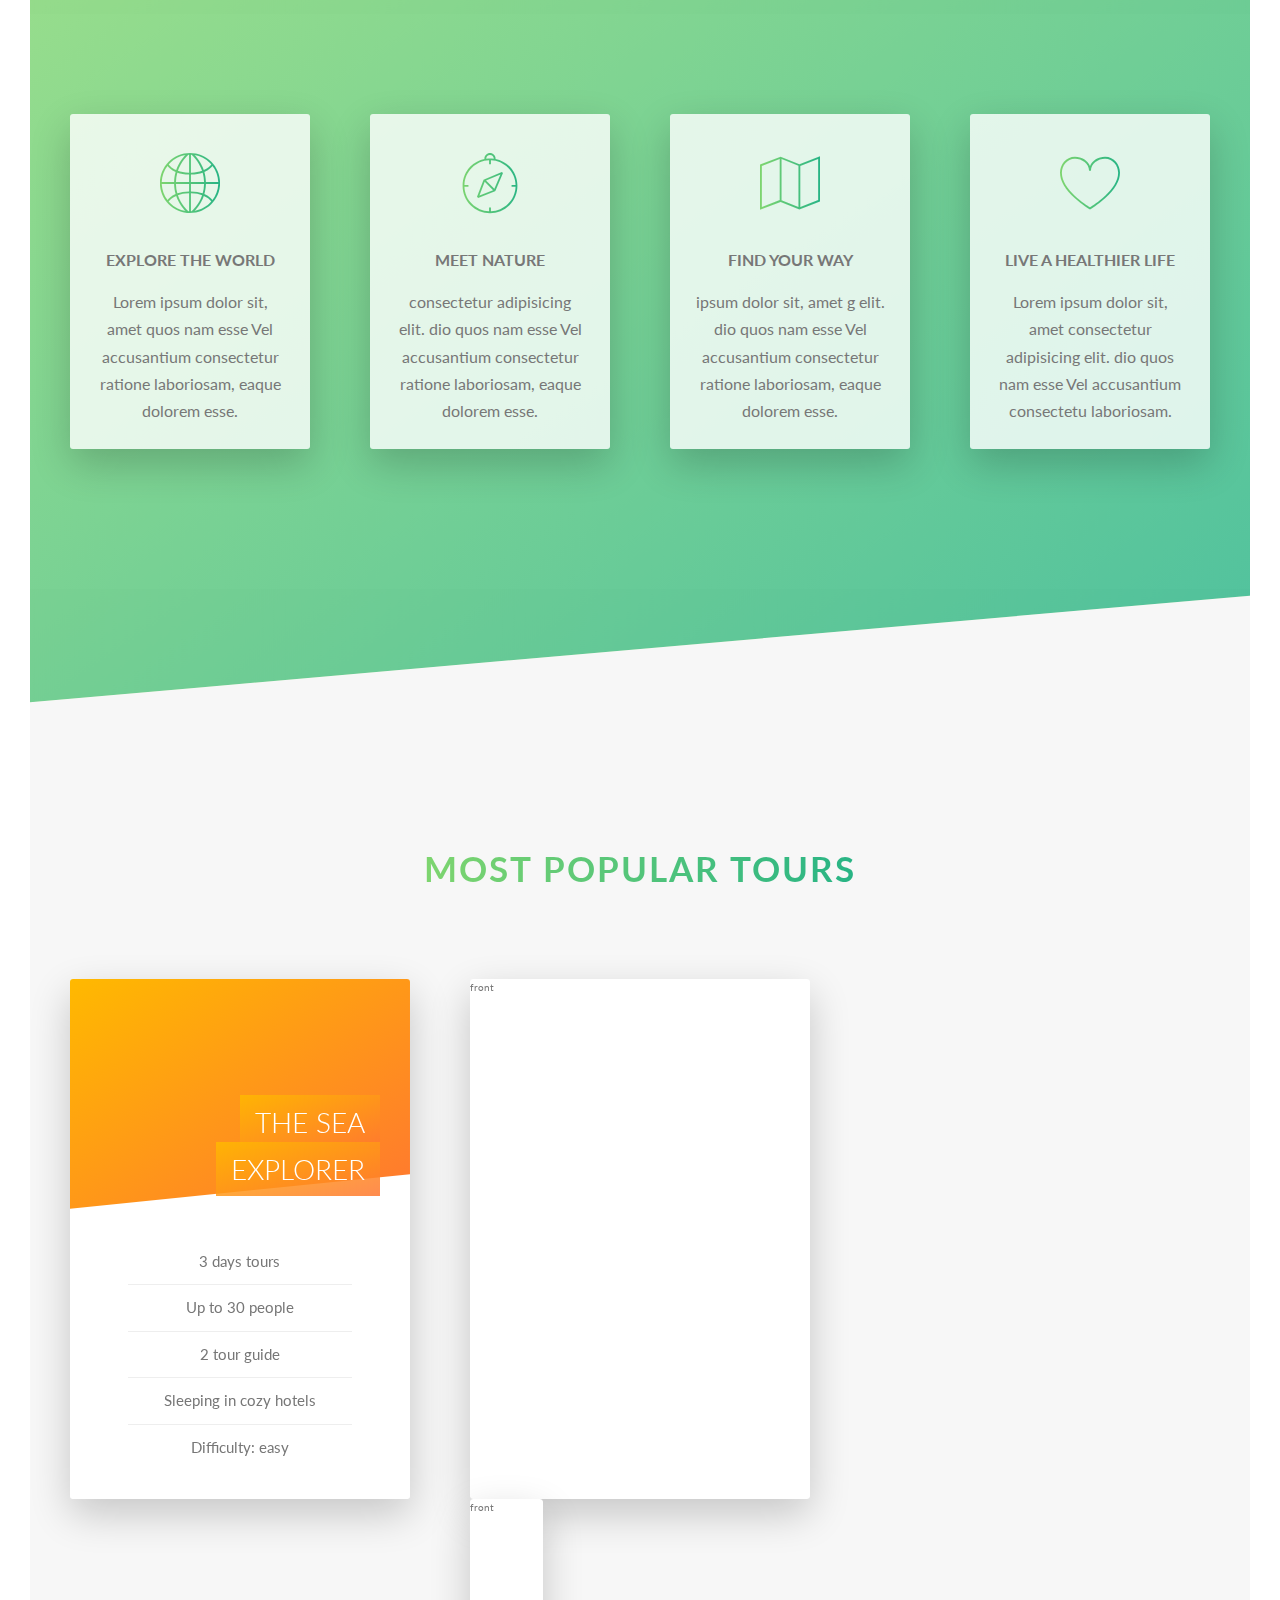
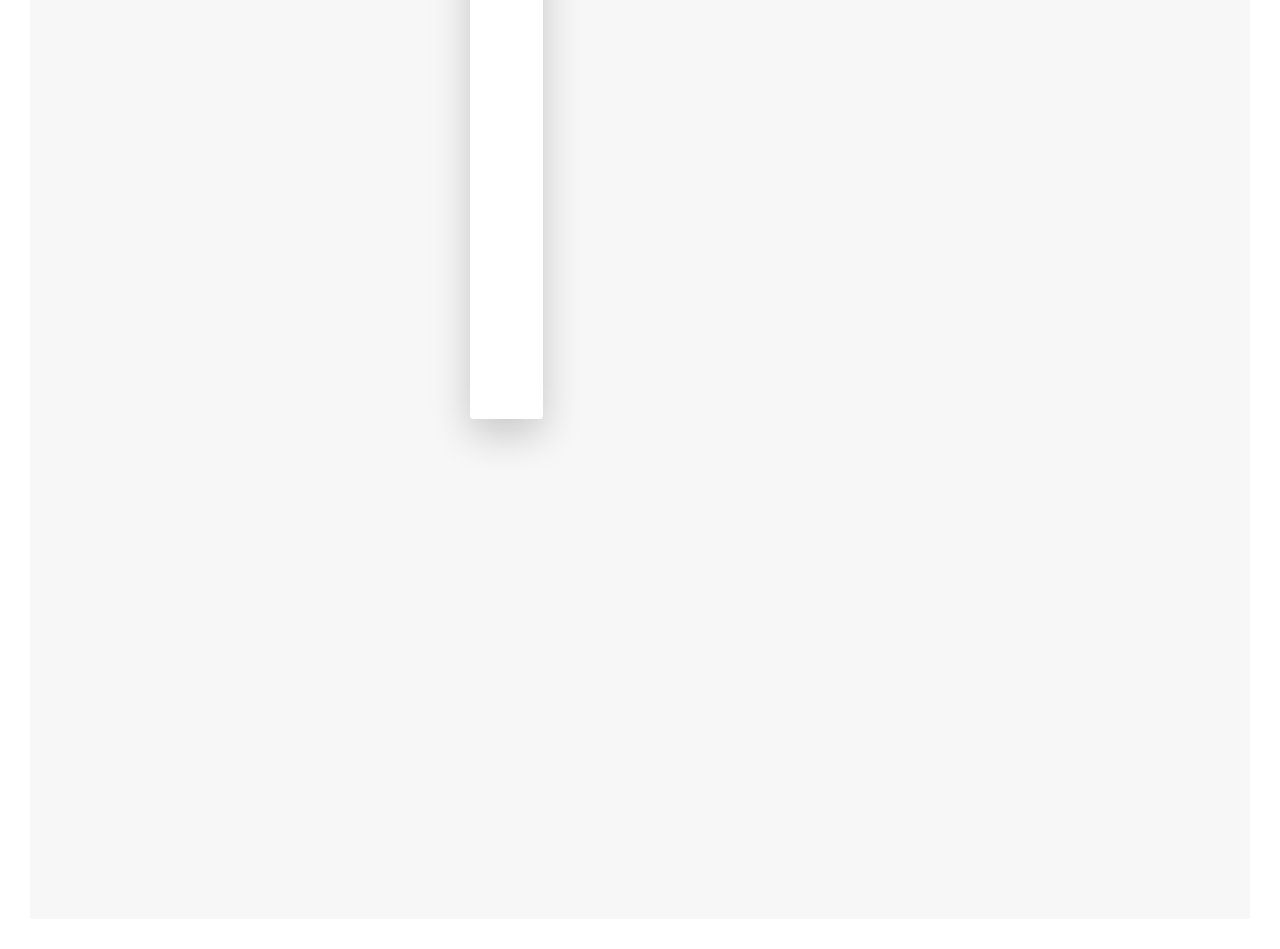
==== commit 72c27f59: "Style section tour hover card" ====
--- a/index.html
+++ b/index.html
@@ -74,7 +74,7 @@
 				<div class="feature-box">
 					<i class="feature-box__icon icon-basic-compass"></i>
 					<h3 class="heading-tertiary u-margin-bottom-small">Meet nature</h3>
-					<p class="feature-box__text">consectetur adipisicing elit. Odio quos nam esse Vel accusantium consectetur ratione laboriosam, eaque dolorem esse.</p>
+					<p class="feature-box__text">consectetur adipisicing elit. dio quos nam esse Vel accusantium consectetur ratione laboriosam, eaque dolorem esse.</p>
 				</div>
 			</div>
 
@@ -82,7 +82,7 @@
 				<div class="feature-box">
 					<i class="feature-box__icon icon-basic-map"></i>
 					<h3 class="heading-tertiary u-margin-bottom-small">Find your way</h3>
-					<p class="feature-box__text">ipsum dolor sit, amet g elit. Odio quos nam esse Vel accusantium consectetur ratione laboriosam, eaque dolorem esse.</p>
+					<p class="feature-box__text">ipsum dolor sit, amet g elit. dio quos nam esse Vel accusantium consectetur ratione laboriosam, eaque dolorem esse.</p>
 				</div>
 			</div>
 
@@ -90,11 +90,65 @@
 				<div class="feature-box">
 					<i class="feature-box__icon icon-basic-heart"></i>
 					<h3 class="heading-tertiary u-margin-bottom-small">Live a healthier life</h3>
-					<p class="feature-box__text">Lorem ipsum dolor sit, amet consectetur adipisicing elit. Odio quos nam esse Vel accusantium consectetu laboriosam,dolorem esse.</p>
+					<p class="feature-box__text">Lorem ipsum dolor sit, amet consectetur adipisicing elit. dio quos nam esse Vel accusantium consectetu laboriosam.</p>
 				</div>
 			</div>
                 </div>
-            </section>
+	    </section>
+	    <section class="section-tours">
+		<div class="u-center-text u-margin-bottom-big">
+			<h2 class="heading-secondary">
+			    Most popular tours
+			</h2>
+		</div>
+
+		<div class="row">
+			<div class="col-1-of-3">
+			    <div class="card">
+				    <div class="card__side card__side--front">
+						<div class="card__picture card__picture--1">&nbsp;</div>
+						<h4 class="card__heading">
+							<span class="card__heading-span card__heading-span--1">The sea explorer</span>
+						</h4>
+						<div class="card__detail">
+							<ul>
+								<li>3 days tours</li>
+								<li>Up to 30 people</li>
+								<li>2 tour guide</li>
+								<li>Sleeping in cozy hotels</li>
+								<li>Difficulty: easy</li>
+							</ul>
+						</div>
+				    </div>
+				    <div class="card__side card__side--back card__side--back-1">
+						back
+				</div>
+			    </div>
+			</div>
+			<div class="col-1-of-3">
+			    <div class="card">
+				<div class="card__side">
+					<div class="card__side card__side--front">
+						front
+				    </div>
+				    <div class="card__side card__side--back card__side--back-1">
+						back
+				</div>
+			    </div>
+			</div>
+			<div class="col-1-of-3">
+			    <div class="card">
+				<div class="card__side">
+					<div class="card__side card__side--front">
+						front
+				    </div>
+				    <div class="card__side card__side--back card__side--back-1">
+						back
+				</div>
+			    </div>
+			</div>
+		</div>
+	    </section>
         </main>
 
     </body>
--- a/saas/style.css
+++ b/saas/style.css
@@ -157,6 +157,7 @@
   background-image: -webkit-gradient(linear, left top, right top, from(#7ed56f), to(#28b485));
   background-image: linear-gradient(to right, #7ed56f, #28b485);
   -webkit-background-clip: text;
+  background-clip: text;
   color: transparent;
   letter-spacing: 0.2rem;
   -webkit-transition: all 0.5s ease;
@@ -336,16 +337,127 @@
           transform: scale(0.9);
 }
 
+.card {
+  position: relative;
+  -webkit-perspective: 150rem;
+          perspective: 150rem;
+  height: 52rem;
+}
+
+.card__side {
+  height: 52rem;
+  -webkit-transition: all 1s ease;
+  transition: all 1s ease;
+  position: absolute;
+  top: 0;
+  left: 0;
+  width: 100%;
+  -webkit-backface-visibility: hidden;
+          backface-visibility: hidden;
+  border-radius: 3px;
+  overflow: hidden;
+  -webkit-box-shadow: 0 1.5rem 4rem rgba(0, 0, 0, 0.2);
+          box-shadow: 0 1.5rem 4rem rgba(0, 0, 0, 0.2);
+}
+
+.card__side--front {
+  background-color: #fff;
+}
+
+.card__side--back {
+  -webkit-transform: rotateY(180deg);
+          transform: rotateY(180deg);
+}
+
+.card__side--back-1 {
+  background-image: -webkit-gradient(linear, left top, right bottom, from(#ffb900), to(#ff7730));
+  background-image: linear-gradient(to bottom right, #ffb900, #ff7730);
+}
+
+.card:hover .card__side--front {
+  -webkit-transform: rotateY(-180deg);
+          transform: rotateY(-180deg);
+}
+
+.card:hover .card__side--back {
+  -webkit-transform: rotateY(0);
+          transform: rotateY(0);
+}
+
+.card__picture {
+  height: 23rem;
+  background-size: cover;
+  background-blend-mode: screen;
+  -webkit-clip-path: polygon(0 0, 100% 0, 100% 85%, 0 100%);
+  clip-path: polygon(0 0, 100% 0, 100% 85%, 0 100%);
+}
+
+.card__picture--1 {
+  background-image: -webkit-gradient(linear, left top, right bottom, from(#ffb900), to(#ff7730)), url(../../img/nat-5.jpg);
+  background-image: linear-gradient(to bottom right, #ffb900, #ff7730), url(../../img/nat-5.jpg);
+}
+
+.card__picture--2 {
+  background-image: url(../../img/nat-5.jpg);
+}
+
+.card__picture--3 {
+  background-image: url(../../img/nat-5.jpg);
+}
+
+.card__heading {
+  font-size: 2.8rem;
+  font-weight: 300;
+  text-transform: uppercase;
+  color: #fff;
+  text-align: right;
+  top: 12rem;
+  right: 3rem;
+  position: absolute;
+  width: 75%;
+}
+
+.card__heading-span {
+  padding: 1rem 1.5rem;
+  -webkit-box-decoration-break: clone;
+  box-decoration-break: clone;
+}
+
+.card__heading-span--1 {
+  background-image: -webkit-gradient(linear, left top, right bottom, from(rgba(255, 185, 0, 0.85)), to(rgba(255, 119, 48, 0.85)));
+  background-image: linear-gradient(to right bottom, rgba(255, 185, 0, 0.85), rgba(255, 119, 48, 0.85));
+}
+
+.card__detail {
+  padding: 3rem;
+}
+
+.card__detail ul {
+  list-style: none;
+  width: 80%;
+  margin: 0 auto;
+}
+
+.card__detail ul li {
+  text-align: center;
+  font-size: 1.5rem;
+  padding: 1rem;
+}
+
+.card__detail ul li:not(:last-child) {
+  border-bottom: 1px solid #eee;
+}
+
 .feature-box {
   background-color: rgba(255, 255, 255, 0.8);
-  font-size: 1.5rem;
+  font-size: 1.6rem;
   padding: 2.5rem;
   text-align: center;
   border-radius: 3px;
   -webkit-box-shadow: 0 1.5rem 4rem rgba(0, 0, 0, 0.2);
           box-shadow: 0 1.5rem 4rem rgba(0, 0, 0, 0.2);
-  -webkit-transition: all ease-in-out .5s;
-  transition: all ease-in-out .5s;
+  -webkit-transition: all ease-in-out .3s;
+  transition: all ease-in-out .3s;
 }
 
 .feature-box__icon {
@@ -355,6 +467,7 @@
   background-image: -webkit-gradient(linear, left top, right top, from(#7ed56f), to(#28b485));
   background-image: linear-gradient(to right, #7ed56f, #28b485);
   -webkit-background-clip: text;
+  background-clip: text;
   color: transparent;
 }
 
@@ -373,7 +486,7 @@
   background-size: cover;
   position: relative;
   -webkit-clip-path: polygon(0 0, 100% 0, 100% 70vh, 0 100%);
-          clip-path: polygon(0 0, 100% 0, 100% 70vh, 0 100%);
+  clip-path: polygon(0 0, 100% 0, 100% 70vh, 0 100%);
   /* Header logo */
   /* Header text-box element*/
 }
@@ -464,4 +577,10 @@
   -webkit-transform: skewY(5deg);
           transform: skewY(5deg);
 }
+
+.section-tours {
+  background-color: #f7f7f7;
+  padding: 25rem 0 50rem 0;
+  margin-top: -6rem;
+}
 /*# sourceMappingURL=style.css.map */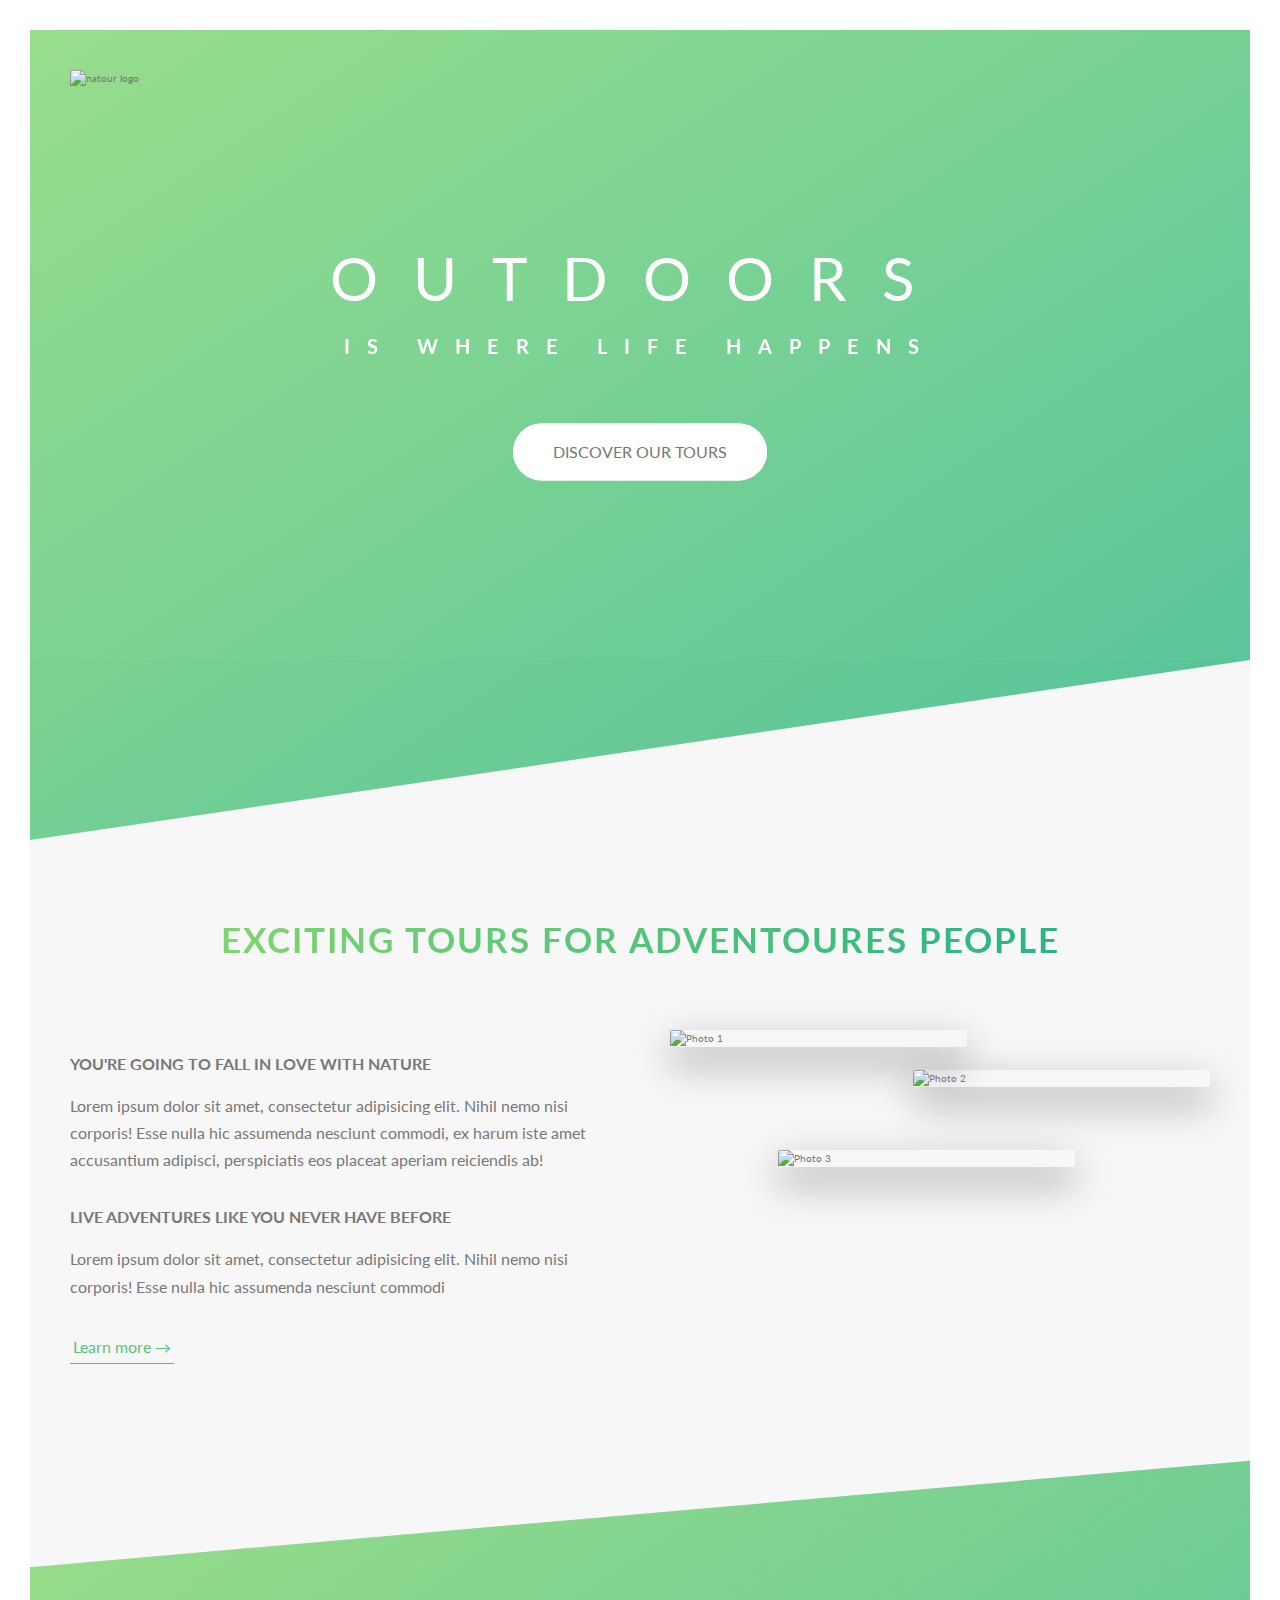
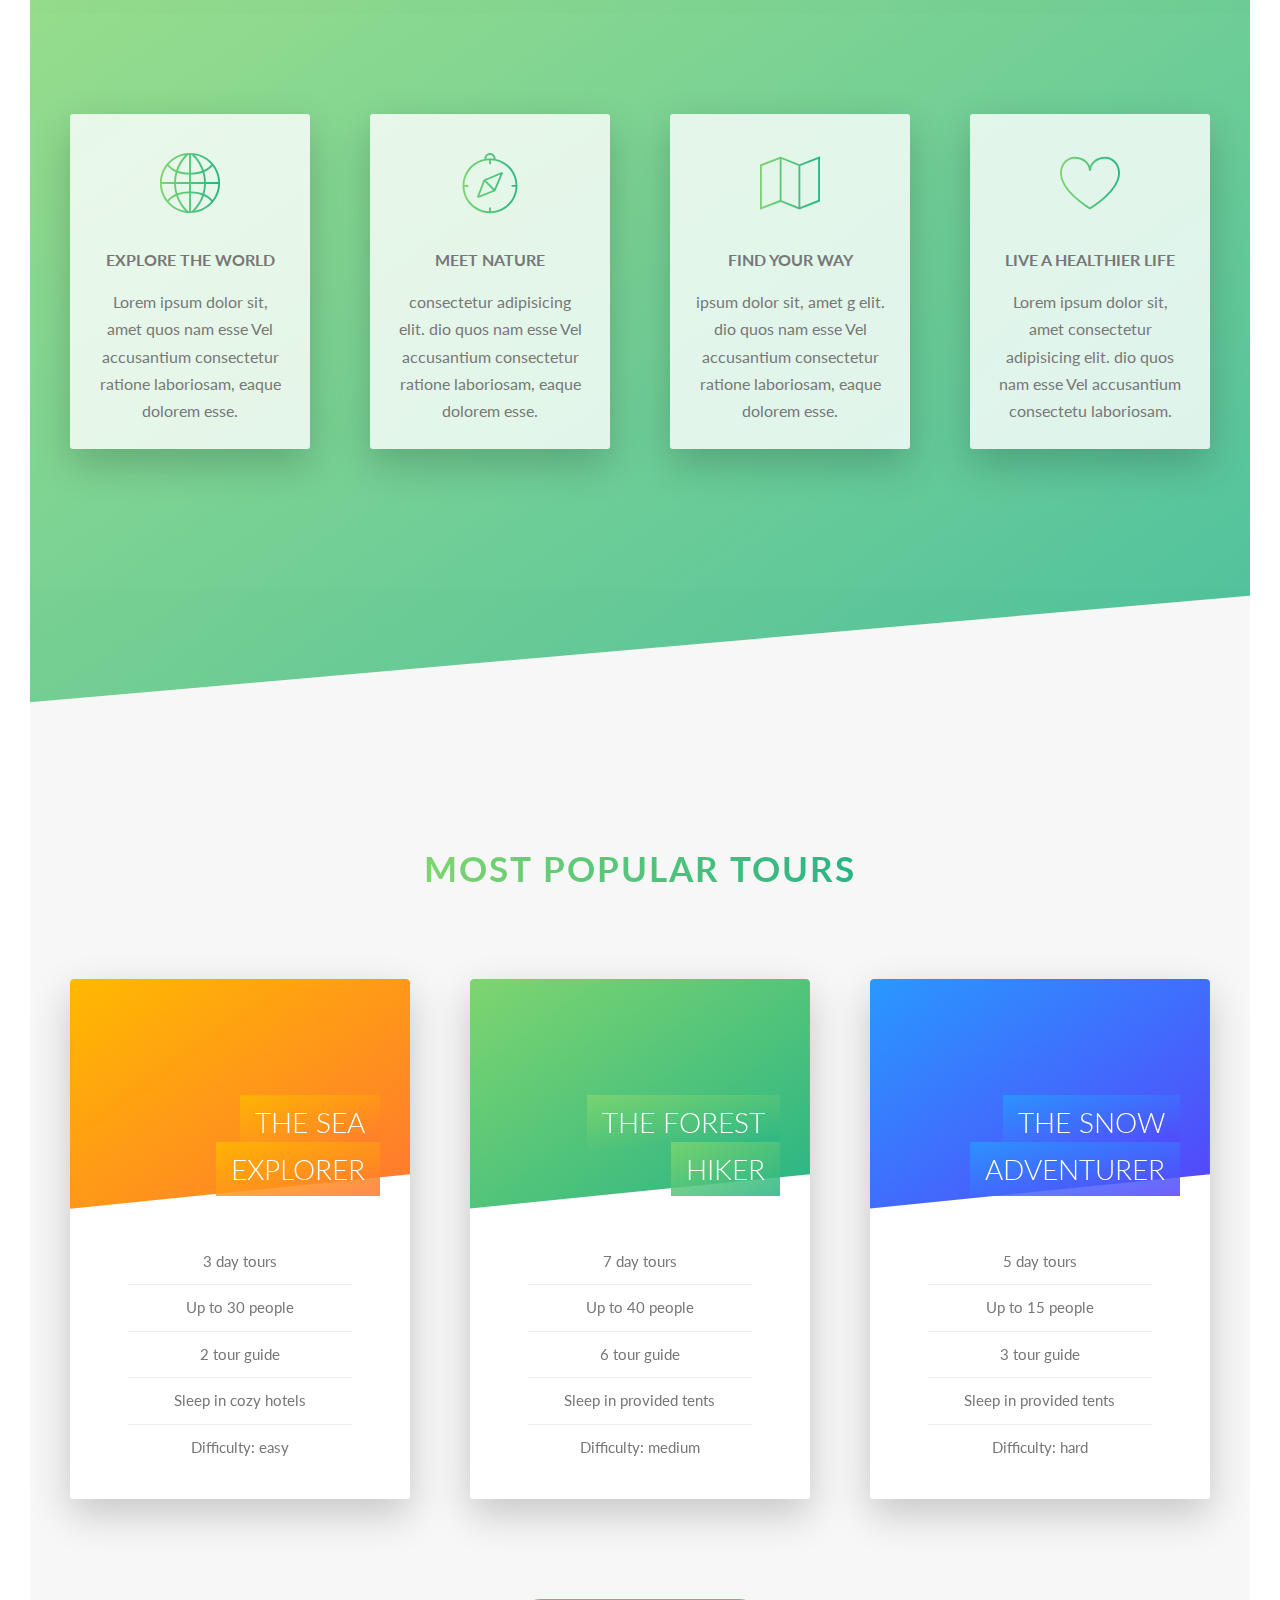
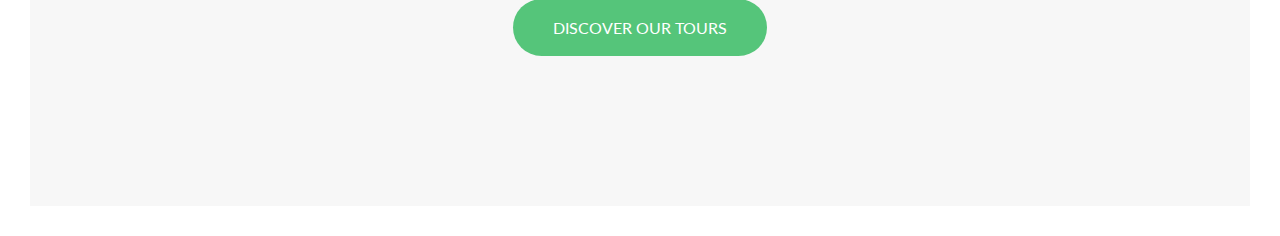
==== commit 4dd7b4b7: "Style the rest of section tours" ====
--- a/index.html
+++ b/index.html
@@ -104,49 +104,104 @@
 
 		<div class="row">
 			<div class="col-1-of-3">
-			    <div class="card">
-				    <div class="card__side card__side--front">
-						<div class="card__picture card__picture--1">&nbsp;</div>
-						<h4 class="card__heading">
-							<span class="card__heading-span card__heading-span--1">The sea explorer</span>
-						</h4>
-						<div class="card__detail">
-							<ul>
-								<li>3 days tours</li>
-								<li>Up to 30 people</li>
-								<li>2 tour guide</li>
-								<li>Sleeping in cozy hotels</li>
-								<li>Difficulty: easy</li>
-							</ul>
-						</div>
-				    </div>
-				    <div class="card__side card__side--back card__side--back-1">
-						back
-				</div>
+				<div class="card">
+					<div class="card__side card__side--front">
+							<div class="card__picture card__picture--1">
+								&nbsp;
+							</div>
+							<h4 class="card__heading">
+								<span class="card__heading-span card__heading-span--1">The sea explorer</span>
+							</h4>
+							<div class="card__detail">
+								<ul>
+									<li>3 day tours</li>
+									<li>Up to 30 people</li>
+									<li>2 tour guide</li>
+									<li>Sleep in cozy hotels</li>
+									<li>Difficulty: easy</li>
+								</ul>
+							</div>
+					</div>
+					<div class="card__side card__side--back card__side--back--1">
+							<div class="card__cta">
+								<div class="card__price-box">
+									<p class="card__price-only">Only</p>
+									<p class="card__price-value">$297</p>
+								</div>
+
+								<a href="#" class="btn btn--white">Book now!</a>
+							</div>
+					</div>
 			    </div>
 			</div>
+
 			<div class="col-1-of-3">
-			    <div class="card">
-				<div class="card__side">
+				<div class="card">
 					<div class="card__side card__side--front">
-						front
-				    </div>
-				    <div class="card__side card__side--back card__side--back-1">
-						back
-				</div>
+							<div class="card__picture card__picture--2">
+								&nbsp;
+							</div>
+							<h4 class="card__heading">
+								<span class="card__heading-span card__heading-span--2">The forest hiker</span>
+							</h4>
+							<div class="card__detail">
+								<ul>
+									<li>7 day tours</li>
+									<li>Up to 40 people</li>
+									<li>6 tour guide</li>
+									<li>Sleep in provided tents</li>
+									<li>Difficulty: medium</li>
+								</ul>
+							</div>
+					</div>
+					<div class="card__side card__side--back card__side--back--2">
+							<div class="card__cta">
+								<div class="card__price-box">
+									<p class="card__price-only">Only</p>
+									<p class="card__price-value">$497</p>
+								</div>
+
+								<a href="#" class="btn btn--white">Book now!</a>
+							</div>
+					</div>
 			    </div>
 			</div>
+
 			<div class="col-1-of-3">
-			    <div class="card">
-				<div class="card__side">
+				<div class="card">
 					<div class="card__side card__side--front">
-						front
-				    </div>
-				    <div class="card__side card__side--back card__side--back-1">
-						back
-				</div>
+							<div class="card__picture card__picture--3">
+								&nbsp;
+							</div>
+							<h4 class="card__heading">
+								<span class="card__heading-span card__heading-span--3">The snow adventurer</span>
+							</h4>
+							<div class="card__detail">
+								<ul>
+									<li>5 day tours</li>
+									<li>Up to 15 people</li>
+									<li>3 tour guide</li>
+									<li>Sleep in provided tents</li>
+									<li>Difficulty: hard</li>
+								</ul>
+							</div>
+					</div>
+					<div class="card__side card__side--back card__side--back--3">
+							<div class="card__cta">
+								<div class="card__price-box">
+									<p class="card__price-only">Only</p>
+									<p class="card__price-value">$897</p>
+								</div>
+
+								<a href="#" class="btn btn--white">Book now!</a>
+							</div>
+					</div>
 			    </div>
 			</div>
+		</div>
+
+		<div class="u-center-text u-margin-top-huge">
+			<a href="#" class="btn btn--green">Discover our tours</a>
 		</div>
 	    </section>
         </main>
--- a/saas/style.css
+++ b/saas/style.css
@@ -91,10 +91,14 @@
     -webkit-transform: translateY(13rem);
             transform: translateY(13rem);
   }
+  80% {
+    -webkit-transform: translateY(-1rem);
+            transform: translateY(-1rem);
+  }
   100% {
     opacity: 1;
-    -webkit-transform: translateX(0);
-            transform: translateX(0);
+    -webkit-transform: translateY(0);
+            transform: translateY(0);
   }
 }
 @keyframes moveInBottom {
@@ -103,10 +107,14 @@
     -webkit-transform: translateY(13rem);
             transform: translateY(13rem);
   }
+  80% {
+    -webkit-transform: translateY(-1rem);
+            transform: translateY(-1rem);
+  }
   100% {
     opacity: 1;
-    -webkit-transform: translateX(0);
-            transform: translateX(0);
+    -webkit-transform: translateY(0);
+            transform: translateY(0);
   }
 }
 
@@ -200,6 +208,14 @@
   margin-bottom: 8rem;
 }
 
+.u-margin-top-big {
+  margin-top: 8rem;
+}
+
+.u-margin-top-huge {
+  margin-top: 10rem;
+}
+
 /* Header button */
 .btn {
   /* Header button animation */
@@ -224,6 +240,15 @@
 
 .btn--white::after {
   background-color: #fff;
+}
+
+.btn--green {
+  background-color: #55c57a;
+  color: #fff;
+}
+
+.btn--green::after {
+  background-color: #55c57a;
 }
 
 .btn:hover {
@@ -346,8 +371,8 @@
 
 .card__side {
   height: 52rem;
-  -webkit-transition: all 1s ease;
-  transition: all 1s ease;
+  -webkit-transition: all 1.2s ease;
+  transition: all 1.2s ease;
   position: absolute;
   top: 0;
   left: 0;
@@ -369,9 +394,19 @@
           transform: rotateY(180deg);
 }
 
-.card__side--back-1 {
+.card__side--back--1 {
   background-image: -webkit-gradient(linear, left top, right bottom, from(#ffb900), to(#ff7730));
   background-image: linear-gradient(to bottom right, #ffb900, #ff7730);
+}
+
+.card__side--back--2 {
+  background-image: -webkit-gradient(linear, left top, right bottom, from(#7ed56f), to(#28b485));
+  background-image: linear-gradient(to bottom right, #7ed56f, #28b485);
+}
+
+.card__side--back--3 {
+  background-image: -webkit-gradient(linear, left top, right bottom, from(#2998ff), to(#5643fa));
+  background-image: linear-gradient(to bottom right, #2998ff, #5643fa);
 }
 
 .card:hover .card__side--front {
@@ -390,6 +425,8 @@
   background-blend-mode: screen;
   -webkit-clip-path: polygon(0 0, 100% 0, 100% 85%, 0 100%);
   clip-path: polygon(0 0, 100% 0, 100% 85%, 0 100%);
+  border-top-left-radius: 4px;
+  border-top-right-radius: 4px;
 }
 
 .card__picture--1 {
@@ -398,11 +435,13 @@
 }
 
 .card__picture--2 {
-  background-image: url(../../img/nat-5.jpg);
+  background-image: -webkit-gradient(linear, left top, right bottom, from(#7ed56f), to(#28b485)), url(../../img/nat-6.jpg);
+  background-image: linear-gradient(to bottom right, #7ed56f, #28b485), url(../../img/nat-6.jpg);
 }
 
 .card__picture--3 {
-  background-image: url(../../img/nat-5.jpg);
+  background-image: -webkit-gradient(linear, left top, right bottom, from(#2998ff), to(#5643fa)), url(../../img/nat-7.jpg);
+  background-image: linear-gradient(to bottom right, #2998ff, #5643fa), url(../../img/nat-7.jpg);
 }
 
 .card__heading {
@@ -428,6 +467,16 @@
   background-image: linear-gradient(to right bottom, rgba(255, 185, 0, 0.85), rgba(255, 119, 48, 0.85));
 }
 
+.card__heading-span--2 {
+  background-image: -webkit-gradient(linear, left top, right bottom, from(rgba(126, 213, 111, 0.85)), to(rgba(40, 180, 133, 0.85)));
+  background-image: linear-gradient(to bottom right, rgba(126, 213, 111, 0.85), rgba(40, 180, 133, 0.85));
+}
+
+.card__heading-span--3 {
+  background-image: -webkit-gradient(linear, left top, right bottom, from(rgba(41, 152, 255, 0.85)), to(rgba(86, 67, 250, 0.85)));
+  background-image: linear-gradient(to bottom right, rgba(41, 152, 255, 0.85), rgba(86, 67, 250, 0.85));
+}
+
 .card__detail {
   padding: 3rem;
 }
@@ -446,6 +495,32 @@
 
 .card__detail ul li:not(:last-child) {
   border-bottom: 1px solid #eee;
+}
+
+.card__cta {
+  position: absolute;
+  top: 50%;
+  left: 50%;
+  -webkit-transform: translate(-50%, -50%);
+          transform: translate(-50%, -50%);
+  width: 90%;
+  text-align: center;
+}
+
+.card__price-box {
+  text-align: center;
+  color: #fff;
+  margin-bottom: 8rem;
+}
+
+.card__price-only {
+  font-size: 1.4rem;
+  text-transform: uppercase;
+}
+
+.card__price-value {
+  font-size: 6rem;
+  font-weight: 100;
 }
 
 .feature-box {
@@ -580,7 +655,7 @@
 
 .section-tours {
   background-color: #f7f7f7;
-  padding: 25rem 0 50rem 0;
+  padding: 25rem 0 15rem 0;
   margin-top: -6rem;
 }
 /*# sourceMappingURL=style.css.map */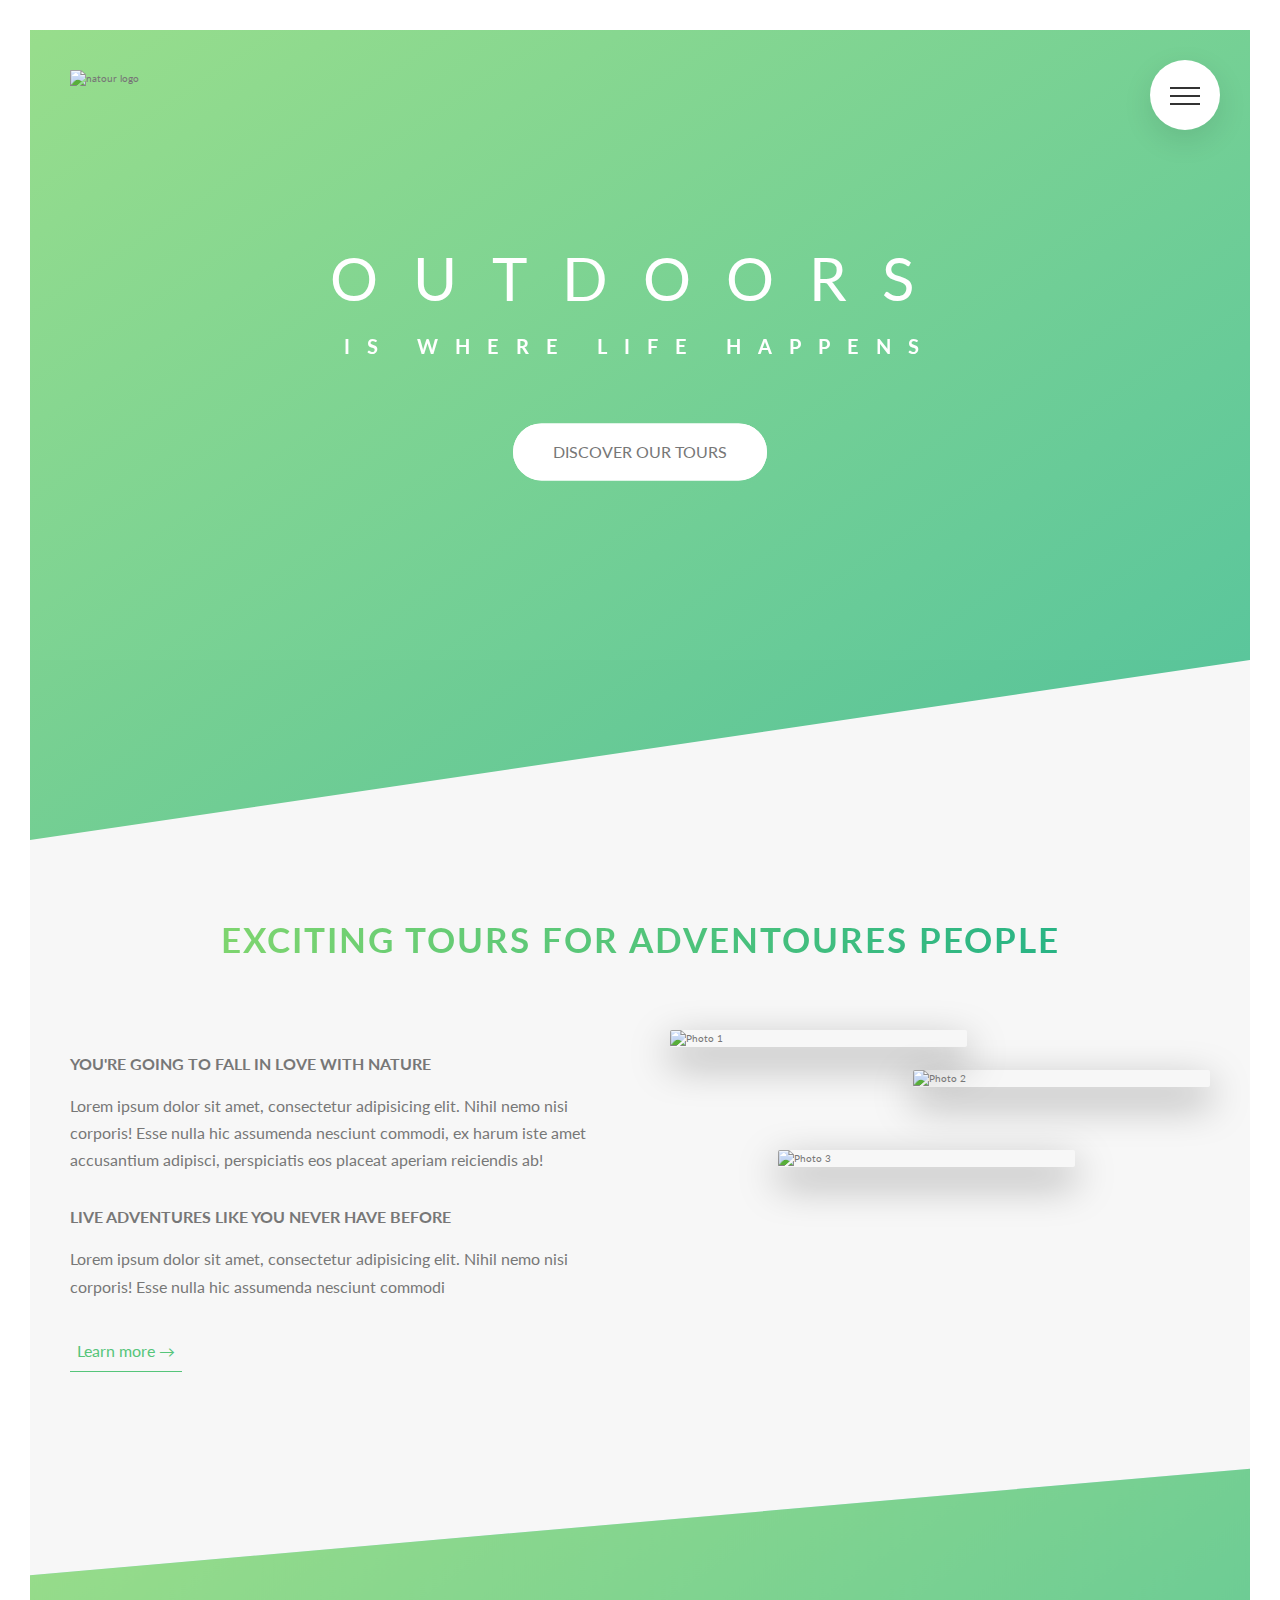
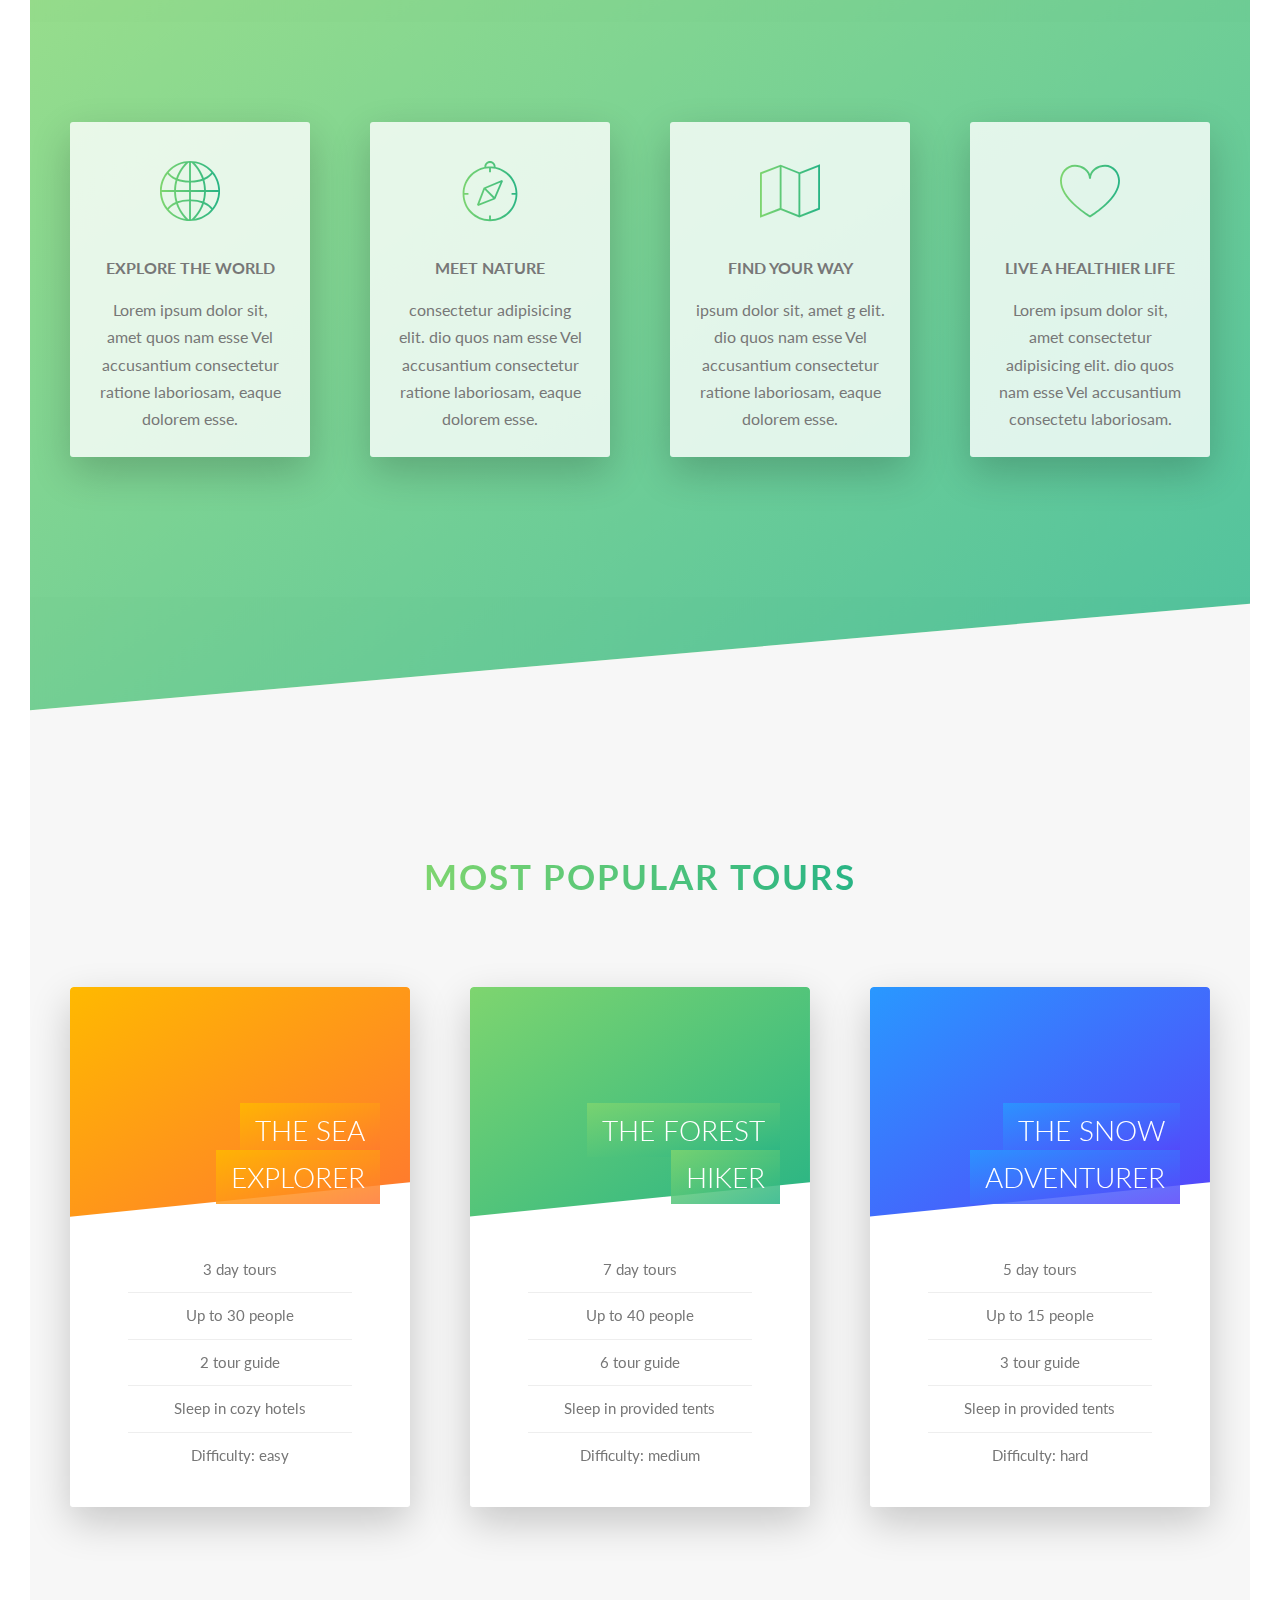
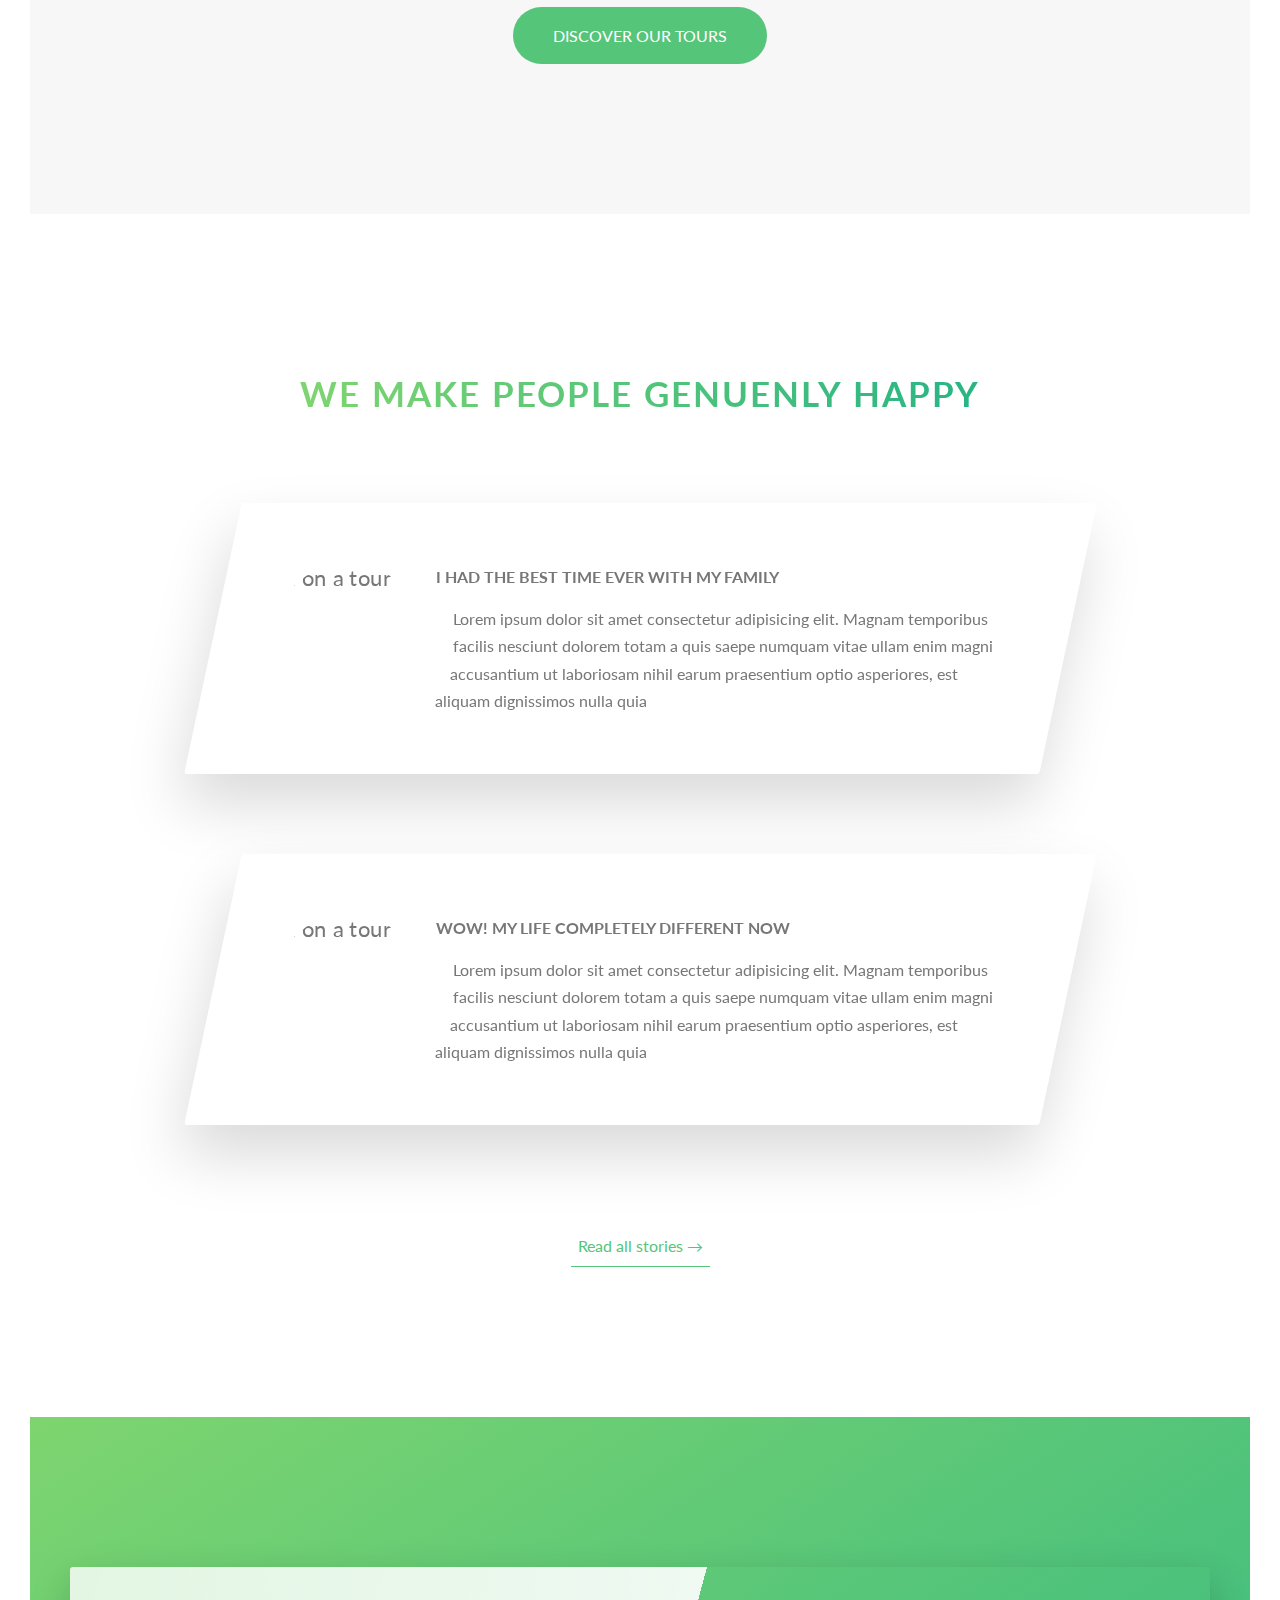
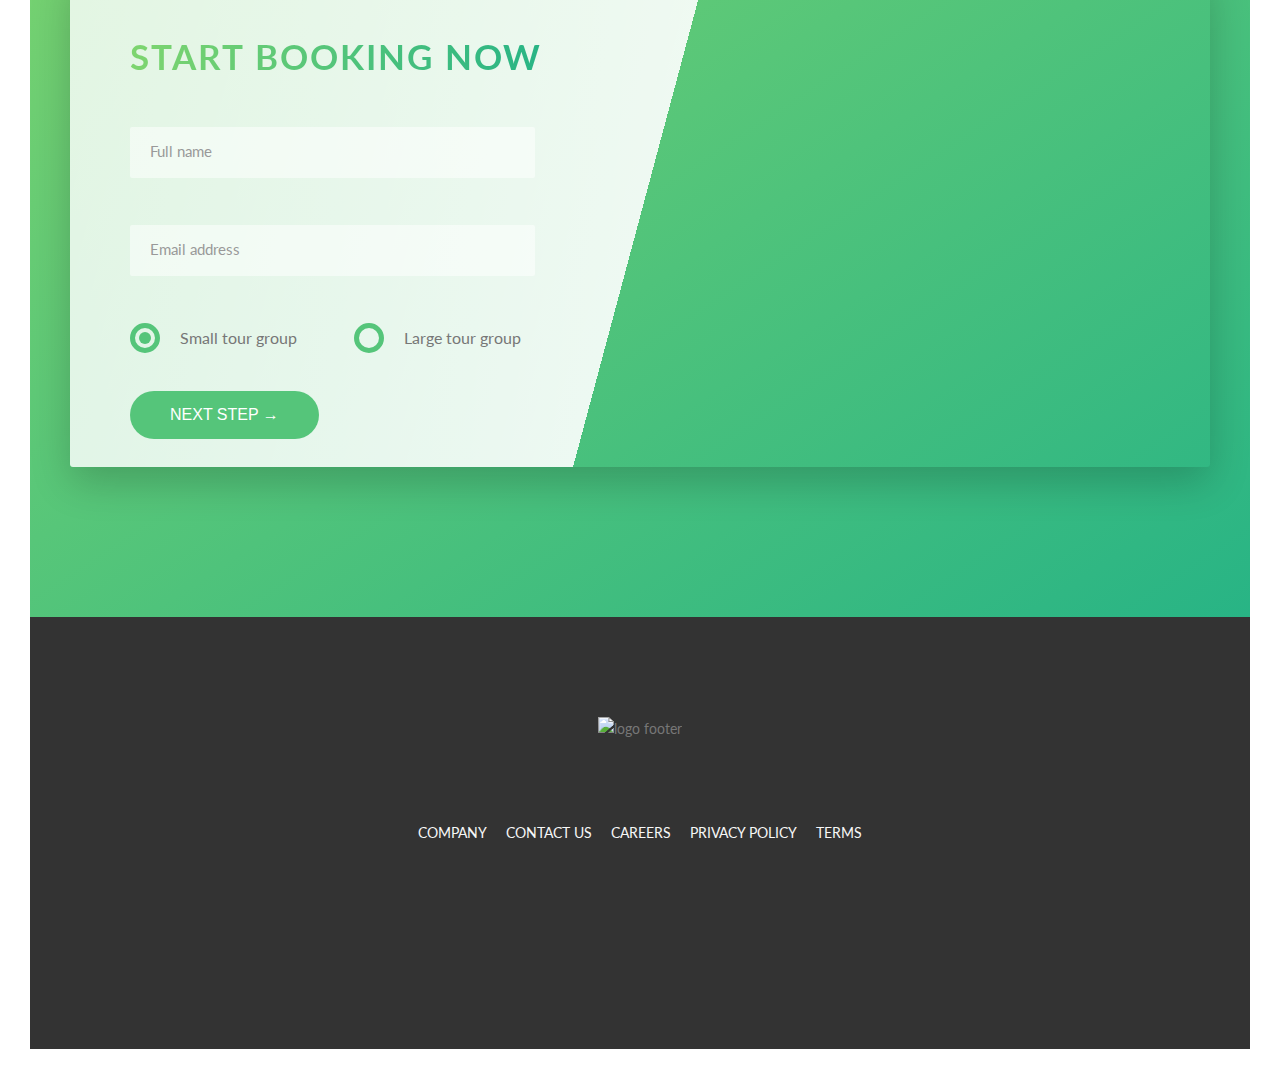
==== commit 9f20731c: "Style footer and navigation menu" ====
--- a/index.html
+++ b/index.html
@@ -1,111 +1,146 @@
 <!DOCTYPE html>
 <html lang="en">
 
-    <head>
-        <meta charset="UTF-8">
-        <meta name="viewport" content="width=device-width, initial-scale=1.0">
-
-        <link href="https://fonts.googleapis.com/css?family=Lato:100,300,400,700,900" rel="stylesheet">
-
-        <link rel="stylesheet" href="saas/style.css">
-        <link rel="stylesheet" href="saas/icon-font.css">
-        <link rel="shortcut icon" type="image/png" href="img/favicon.png">
-
-        <title>Natours | Exciting tours for adventurous people</title>
-    </head>
-
-    <body>
-        <header class="header">
-            <div class="header__logo-box">
-                <img src="./img/logo-white.png" alt="natour logo" class="header__logo">
-            </div>
-
-            <div class="header__text-box">
-                <h1 class="heading-primary">
-                    <span class="heading-primary--main">Outdoors</span>
-                    <span class="heading-primary--sub">is where life happens</span>
-                </h1>
-
-                <a href="#" class="btn btn--white btn--animated">discover our tours</a>
-            </div>
-
-        </header>
-
-        <main>
-            <section class="section-about">
-                <div class="u-center-text u-margin-bottom-big">
-                    <h2 class="heading-secondary">
-                        Exciting tours for adventoures people
-                    </h2>
-                </div>
-                <div class="row">
-                    <div class="col-1-of-2">
-                        <h3 class="heading-tertiary u-margin-bottom-small">You're going to fall in love with nature</h3>
-                        <p class="paragraph">Lorem ipsum dolor sit amet, consectetur adipisicing elit.
-                            Nihil nemo nisi corporis! Esse nulla hic assumenda nesciunt commodi, ex harum
-                            iste amet accusantium adipisci, perspiciatis eos placeat aperiam reiciendis ab!</p>
-
-                        <h3 class="heading-tertiary u-margin-bottom-small">Live adventures like you never have before</h3>
-                        <p class="paragraph">Lorem ipsum dolor sit amet, consectetur adipisicing elit.
-                            Nihil nemo nisi corporis! Esse nulla hic assumenda nesciunt commodi</p>
-
-                        <a href="#" class="btn-text">Learn more &rarr;</a>
-                    </div>
-                    <div class="col-1-of-2">
-                        <div class="composition">
-                            <img src="./img/nat-1-large.jpg" alt="Photo 1" class="composition__photo composition__photo--p1">
-                            <img src="./img/nat-2-large.jpg" alt="Photo 2" class="composition__photo composition__photo--p2">
-                            <img src="./img/nat-3-large.jpg" alt="Photo 3" class="composition__photo composition__photo--p3">
-                            </div>
-                        </div>
-                </div>
-            </section>
-            <section class="section-features">
-                <div class="row">
-			<div class="col-1-of-4">
-				<div class="feature-box">
-					<i class="feature-box__icon icon-basic-world"></i>
-					<h3 class="heading-tertiary u-margin-bottom-small">Explore the world</h3>
-					<p class="feature-box__text">Lorem ipsum dolor sit, amet quos nam esse Vel accusantium consectetur ratione laboriosam, eaque dolorem esse.</p>
-				</div>
-			</div>
-
-			<div class="col-1-of-4">
-				<div class="feature-box">
-					<i class="feature-box__icon icon-basic-compass"></i>
-					<h3 class="heading-tertiary u-margin-bottom-small">Meet nature</h3>
-					<p class="feature-box__text">consectetur adipisicing elit. dio quos nam esse Vel accusantium consectetur ratione laboriosam, eaque dolorem esse.</p>
-				</div>
-			</div>
-
-			<div class="col-1-of-4">
-				<div class="feature-box">
-					<i class="feature-box__icon icon-basic-map"></i>
-					<h3 class="heading-tertiary u-margin-bottom-small">Find your way</h3>
-					<p class="feature-box__text">ipsum dolor sit, amet g elit. dio quos nam esse Vel accusantium consectetur ratione laboriosam, eaque dolorem esse.</p>
-				</div>
-			</div>
-
-			<div class="col-1-of-4">
-				<div class="feature-box">
-					<i class="feature-box__icon icon-basic-heart"></i>
-					<h3 class="heading-tertiary u-margin-bottom-small">Live a healthier life</h3>
-					<p class="feature-box__text">Lorem ipsum dolor sit, amet consectetur adipisicing elit. dio quos nam esse Vel accusantium consectetu laboriosam.</p>
-				</div>
-			</div>
-                </div>
-	    </section>
-	    <section class="section-tours">
-		<div class="u-center-text u-margin-bottom-big">
-			<h2 class="heading-secondary">
-			    Most popular tours
-			</h2>
-		</div>
-
-		<div class="row">
-			<div class="col-1-of-3">
-				<div class="card">
-					<div class="card__side card__side--front">
+<head>
+	<meta charset="UTF-8">
+	<meta name="viewport" content="width=device-width, initial-scale=1.0">
+
+	<link rel="stylesheet" href="https://cdnjs.cloudflare.com/ajax/libs/font-awesome/5.15.1/css/all.min.css" integrity="sha512-+4zCK9k+qNFUR5X+cKL9EIR+ZOhtIloNl9GIKS57V1MyNsYpYcUrUeQc9vNfzsWfV28IaLL3i96P9sdNyeRssA==" crossorigin="anonymous" />
+
+	<link href="https://fonts.googleapis.com/css?family=Lato:100,300,400,700,900" rel="stylesheet">
+
+	<link rel="stylesheet" href="saas/style.css">
+	<link rel="stylesheet" href="saas/icon-font.css">
+	<link rel="shortcut icon" type="image/png" href="img/favicon.png">
+
+	<title>Natours | Exciting tours for adventurous people</title>
+</head>
+
+<body>
+
+	<!-- NAVIGATION -->
+	<div class="navigation">
+		<input type="checkbox" class="navigation__checkbox" id="navi-toggle">
+
+		<label for="navi-toggle" class="navigation__button">
+			<span class="navigation__icon">&nbsp;</span>
+		</label>
+
+		<div class="navigation__background">&nbsp;</div>
+
+		<nav class="navigation__nav">
+			<ul class="navigation__list">
+				<li class="navigation__item"><a href="#" class="navigation__link"><span>1.</span>About Natour</a></li>
+				<li class="navigation__item"><a href="#" class="navigation__link"><span>2.</span>Your Benefits</a></li>
+				<li class="navigation__item"><a href="#" class="navigation__link"><span>3.</span>Popular Tours</a></li>
+				<li class="navigation__item"><a href="#" class="navigation__link"><span>4.</span>Stories</a></li>
+				<li class="navigation__item"><a href="#" class="navigation__link"><span>5.</span>Book now</a></li>
+			</ul>
+		</nav>
+	</div>
+
+	<!-- HEADER SECTION -->
+
+	<header class="header">
+		<div class="header__logo-box">
+			<img src="./img/logo-white.png" alt="natour logo" class="header__logo">
+		</div>
+
+		<div class="header__text-box">
+			<h1 class="heading-primary">
+				<span class="heading-primary--main">Outdoors</span>
+				<span class="heading-primary--sub">is where life happens</span>
+			</h1>
+
+			<a href="#" class="btn btn--white btn--animated">discover our tours</a>
+		</div>
+
+	</header>
+
+	<main>
+
+		<!-- ABOUT SECTION -->
+
+		<section class="section-about">
+			<div class="u-center-text u-margin-bottom-big">
+				<h2 class="heading-secondary">
+					Exciting tours for adventoures people
+				</h2>
+			</div>
+			<div class="row">
+				<div class="col-1-of-2">
+					<h3 class="heading-tertiary u-margin-bottom-small">You're going to fall in love with nature</h3>
+					<p class="paragraph">Lorem ipsum dolor sit amet, consectetur adipisicing elit.
+						Nihil nemo nisi corporis! Esse nulla hic assumenda nesciunt commodi, ex harum
+						iste amet accusantium adipisci, perspiciatis eos placeat aperiam reiciendis ab!</p>
+
+					<h3 class="heading-tertiary u-margin-bottom-small">Live adventures like you never have before</h3>
+					<p class="paragraph">Lorem ipsum dolor sit amet, consectetur adipisicing elit.
+						Nihil nemo nisi corporis! Esse nulla hic assumenda nesciunt commodi</p>
+
+					<a href="#" class="btn-text">Learn more &rarr;</a>
+				</div>
+				<div class="col-1-of-2">
+					<div class="composition">
+						<img src="./img/nat-1-large.jpg" alt="Photo 1" class="composition__photo composition__photo--p1">
+						<img src="./img/nat-2-large.jpg" alt="Photo 2" class="composition__photo composition__photo--p2">
+						<img src="./img/nat-3-large.jpg" alt="Photo 3" class="composition__photo composition__photo--p3">
+					</div>
+				</div>
+			</div>
+		</section>
+
+		<!-- FEATURES SECTION  -->
+
+		<section class="section-features">
+			<div class="row">
+				<div class="col-1-of-4">
+					<div class="feature-box">
+						<i class="feature-box__icon icon-basic-world"></i>
+						<h3 class="heading-tertiary u-margin-bottom-small">Explore the world</h3>
+						<p class="feature-box__text">Lorem ipsum dolor sit, amet quos nam esse Vel accusantium consectetur ratione laboriosam, eaque dolorem esse.</p>
+					</div>
+				</div>
+
+				<div class="col-1-of-4">
+					<div class="feature-box">
+						<i class="feature-box__icon icon-basic-compass"></i>
+						<h3 class="heading-tertiary u-margin-bottom-small">Meet nature</h3>
+						<p class="feature-box__text">consectetur adipisicing elit. dio quos nam esse Vel accusantium consectetur ratione laboriosam, eaque dolorem esse.</p>
+					</div>
+				</div>
+
+				<div class="col-1-of-4">
+					<div class="feature-box">
+						<i class="feature-box__icon icon-basic-map"></i>
+						<h3 class="heading-tertiary u-margin-bottom-small">Find your way</h3>
+						<p class="feature-box__text">ipsum dolor sit, amet g elit. dio quos nam esse Vel accusantium consectetur ratione laboriosam, eaque dolorem esse.</p>
+					</div>
+				</div>
+
+				<div class="col-1-of-4">
+					<div class="feature-box">
+						<i class="feature-box__icon icon-basic-heart"></i>
+						<h3 class="heading-tertiary u-margin-bottom-small">Live a healthier life</h3>
+						<p class="feature-box__text">Lorem ipsum dolor sit, amet consectetur adipisicing elit. dio quos nam esse Vel accusantium consectetu laboriosam.</p>
+					</div>
+				</div>
+			</div>
+		</section>
+
+		<!-- TOURS SECTION -->
+
+		<section class="section-tours">
+			<div class="u-center-text u-margin-bottom-big">
+				<h2 class="heading-secondary">
+					Most popular tours
+				</h2>
+			</div>
+
+			<div class="row">
+				<div class="col-1-of-3">
+					<div class="card">
+						<div class="card__side card__side--front">
 							<div class="card__picture card__picture--1">
 								&nbsp;
 							</div>
@@ -121,8 +156,8 @@
 									<li>Difficulty: easy</li>
 								</ul>
 							</div>
-					</div>
-					<div class="card__side card__side--back card__side--back--1">
+						</div>
+						<div class="card__side card__side--back card__side--back--1">
 							<div class="card__cta">
 								<div class="card__price-box">
 									<p class="card__price-only">Only</p>
@@ -131,13 +166,13 @@
 
 								<a href="#" class="btn btn--white">Book now!</a>
 							</div>
-					</div>
-			    </div>
-			</div>
-
-			<div class="col-1-of-3">
-				<div class="card">
-					<div class="card__side card__side--front">
+						</div>
+					</div>
+				</div>
+
+				<div class="col-1-of-3">
+					<div class="card">
+						<div class="card__side card__side--front">
 							<div class="card__picture card__picture--2">
 								&nbsp;
 							</div>
@@ -153,8 +188,8 @@
 									<li>Difficulty: medium</li>
 								</ul>
 							</div>
-					</div>
-					<div class="card__side card__side--back card__side--back--2">
+						</div>
+						<div class="card__side card__side--back card__side--back--2">
 							<div class="card__cta">
 								<div class="card__price-box">
 									<p class="card__price-only">Only</p>
@@ -163,13 +198,13 @@
 
 								<a href="#" class="btn btn--white">Book now!</a>
 							</div>
-					</div>
-			    </div>
-			</div>
-
-			<div class="col-1-of-3">
-				<div class="card">
-					<div class="card__side card__side--front">
+						</div>
+					</div>
+				</div>
+
+				<div class="col-1-of-3">
+					<div class="card">
+						<div class="card__side card__side--front">
 							<div class="card__picture card__picture--3">
 								&nbsp;
 							</div>
@@ -185,8 +220,8 @@
 									<li>Difficulty: hard</li>
 								</ul>
 							</div>
-					</div>
-					<div class="card__side card__side--back card__side--back--3">
+						</div>
+						<div class="card__side card__side--back card__side--back--3">
 							<div class="card__cta">
 								<div class="card__price-box">
 									<p class="card__price-only">Only</p>
@@ -195,17 +230,157 @@
 
 								<a href="#" class="btn btn--white">Book now!</a>
 							</div>
-					</div>
-			    </div>
-			</div>
-		</div>
-
-		<div class="u-center-text u-margin-top-huge">
-			<a href="#" class="btn btn--green">Discover our tours</a>
-		</div>
-	    </section>
-        </main>
-
-    </body>
+						</div>
+					</div>
+				</div>
+			</div>
+
+			<div class="u-center-text u-margin-top-huge">
+				<a href="#" class="btn btn--green">Discover our tours</a>
+			</div>
+		</section>
+
+		<!-- STORIES SECTION -->
+
+		<section class="section-stories">
+
+			<div class="bg-video">
+				<video class="bg-video__content" autoplay muted loop>
+					<source src="./img/video.mp4" type="video/mp4">
+					<source src="./img/video.webm" type="video/webm">
+					Your browser is not supported!
+				</video>
+			</div>
+
+			<div class="u-center-text u-margin-bottom-big">
+				<h2 class="heading-secondary">
+					we make people genuenly happy
+				</h2>
+			</div>
+
+			<div class="row">
+				<div class="story">
+					<figure class="story__shape">
+						<img src="./img/nat-8.jpg" alt="person on a tour" class="story__img">
+						<figcaption class="story__caption">
+							pebie astuti
+						</figcaption>
+					</figure>
+					<div class="story__text">
+						<h3 class="heading-tertiary u-margin-bottom-small">
+							I had the best time ever with my family
+						</h3>
+						<p>Lorem ipsum dolor sit amet consectetur adipisicing elit. Magnam temporibus facilis nesciunt dolorem totam a quis saepe numquam vitae ullam enim magni accusantium ut laboriosam nihil earum praesentium optio asperiores, est aliquam dignissimos nulla
+							quia</p>
+					</div>
+				</div>
+			</div>
+
+			<div class="row">
+				<div class="story">
+					<figure class="story__shape">
+						<img src="./img/nat-9.jpg" alt="person on a tour" class="story__img">
+						<figcaption class="story__caption">
+							tom jackson
+						</figcaption>
+					</figure>
+					<div class="story__text">
+						<h3 class="heading-tertiary u-margin-bottom-small">
+							wow! my life completely different now
+						</h3>
+						<p>Lorem ipsum dolor sit amet consectetur adipisicing elit. Magnam temporibus facilis nesciunt dolorem totam a quis saepe numquam vitae ullam enim magni accusantium ut laboriosam nihil earum praesentium optio asperiores, est aliquam dignissimos nulla
+							quia</p>
+					</div>
+				</div>
+			</div>
+
+			<div class="u-center-text u-margin-top-huge">
+				<a href="#" class="btn-text">Read all stories &rarr;</a>
+			</div>
+
+		</section>
+
+		<!-- BOOK SECTION -->
+
+		<section class="section-book">
+			<div class="row">
+				<div class="book">
+					<div class="book__form">
+
+						<form action="#" class="form">
+							<div class="u-margin-bottom-med">
+								<h2 class="heading-secondary">
+									Start booking now
+								</h2>
+							</div>
+
+							<div class="form__group">
+								<input type="text" class="form__input" placeholder="Full name" id="name" required>
+								<label for="name" class="form__label">Full name</label>
+							</div>
+
+							<div class="form__group">
+								<input type="email" class="form__input" placeholder="Email address" id="email" required>
+								<label for="email" class="form__label">Email address</label>
+							</div>
+
+							<div class="form__group u-margin-bottom-med">
+								<div class="form__radio-group">
+									<input type="radio" class="form__radio-input" id="small" name="size" checked>
+									<label for="small" class="form__radio-label">
+										<span class="form__radio-button"></span>
+										Small tour group
+									</label>
+								</div>
+
+								<div class="form__radio-group">
+									<input type="radio" class="form__radio-input" id="large" name="size">
+									<label for="large" class="form__radio-label">
+										<span class="form__radio-button"></span>
+										Large tour group
+									</label>
+								</div>
+							</div>
+
+							<div class="form__group">
+								<button class="btn btn--green">Next step &rarr;</button>
+							</div>
+						</form>
+					</div>
+				</div>
+			</div>
+		</section>
+	</main>
+
+	<footer class="footer">
+		<div class="footer__logo-box">
+			<img src="./img/logo-green-2x.png" alt="logo footer" class="footer__logo">
+		</div>
+
+		<div class="row">
+			<div class="footer__navigation">
+				<ul class="footer__list">
+					<li class="footer__item"><a href="#" class="footer__link">Company</a></li>
+					<li class="footer__item"><a href="#" class="footer__link">Contact us</a></li>
+					<li class="footer__item"><a href="#" class="footer__link">Careers</a></li>
+					<li class="footer__item"><a href="#" class="footer__link">Privacy policy</a></li>
+					<li class="footer__item"><a href="#" class="footer__link">Terms</a></li>
+				</ul>
+			</div>
+		</div>
+
+		<div class="row">
+			<div class="footer__navigation">
+				<ul class="footer__list">
+					<li class="footer__item"><a href="#" class="footer__link"><i class="fab fa-facebook"></i></a></li>
+					<li class="footer__item"><a href="#" class="footer__link"><i class="fab fa-instagram"></i></a></li>
+					<li class="footer__item"><a href="#" class="footer__link"><i class="fab fa-twitter"></i></a></li>
+				</ul>
+			</div>
+		</div>
+
+	</footer>
+
+</body>
 
 </html>--- a/saas/style.css
+++ b/saas/style.css
@@ -193,27 +193,27 @@
 }
 
 .u-center-text {
-  text-align: center;
+  text-align: center !important;
 }
 
 .u-margin-bottom-small {
-  margin-bottom: 1.5rem;
+  margin-bottom: 1.5rem !important;
 }
 
 .u-margin-bottom-med {
-  margin-bottom: 4rem;
+  margin-bottom: 4rem !important;
 }
 
 .u-margin-bottom-big {
-  margin-bottom: 8rem;
+  margin-bottom: 8rem !important;
 }
 
 .u-margin-top-big {
-  margin-top: 8rem;
+  margin-top: 8rem !important;
 }
 
 .u-margin-top-huge {
-  margin-top: 10rem;
+  margin-top: 10rem !important;
 }
 
 /* Header button */
@@ -221,7 +221,7 @@
   /* Header button animation */
 }
 
-.btn:link, .btn:visited {
+.btn, .btn:link, .btn:visited {
   text-transform: uppercase;
   text-decoration: none;
   padding: 1.5rem 4rem;
@@ -231,6 +231,8 @@
   transition: all 0.3s;
   position: relative;
   font-size: 1.6rem;
+  border: none;
+  cursor: pointer;
 }
 
 .btn--white {
@@ -264,7 +266,8 @@
   opacity: 0;
 }
 
-.btn:active {
+.btn:active, .btn:focus {
+  outline: none;
   -webkit-transform: translateY(-0.1rem);
           transform: translateY(-0.1rem);
   -webkit-box-shadow: 0 0.5rem 1rem rgba(0, 0, 0, 0.2);
@@ -298,7 +301,7 @@
   color: #55c57a;
   text-decoration: none;
   border-bottom: 1px solid #55c57a;
-  padding: 3px;
+  padding: .7rem;
   -webkit-transition: all .3s;
   transition: all .3s;
 }
@@ -315,6 +318,123 @@
 .btn-text:active {
   -webkit-box-shadow: 0 0.5rem 1rem rgba(0, 0, 0, 0.2);
           box-shadow: 0 0.5rem 1rem rgba(0, 0, 0, 0.2);
+}
+
+.form__group:not(:last-child) {
+  margin-bottom: 2rem;
+}
+
+.form__input {
+  font-family: inherit;
+  color: inherit;
+  font-size: 1.5rem;
+  padding: 1.5rem 2rem;
+  border-radius: 2px;
+  background-color: rgba(255, 255, 255, 0.5);
+  border: none;
+  border-bottom: 3px solid transparent;
+  width: 90%;
+  display: block;
+  -webkit-transition: all .4s;
+  transition: all .4s;
+}
+
+.form__input:focus {
+  outline: none;
+  -webkit-box-shadow: 0 1rem 2rem rgba(0, 0, 0, 0.2);
+          box-shadow: 0 1rem 2rem rgba(0, 0, 0, 0.2);
+  border-bottom: 3px solid #55c57a;
+}
+
+.form__input:focus:invalid {
+  border-bottom: 3px solid #ff7730;
+}
+
+.form__input::-webkit-input-placeholder {
+  color: #999;
+}
+
+.form__label {
+  font-size: 1.2rem;
+  font-weight: 700;
+  margin-left: 2rem;
+  margin-top: .7rem;
+  display: block;
+  -webkit-transition: all .3s;
+  transition: all .3s;
+}
+
+.form__input:placeholder-shown + .form__label {
+  opacity: 0;
+  visibility: hidden;
+  -webkit-transform: translateY(-4rem);
+          transform: translateY(-4rem);
+}
+
+.form__radio-group {
+  width: 49%;
+  display: inline-block;
+}
+
+.form__radio-input {
+  display: none;
+}
+
+.form__radio-label {
+  font-size: 1.6rem;
+  cursor: pointer;
+  position: relative;
+  padding-left: 5rem;
+}
+
+.form__radio-button {
+  display: inline-block;
+  height: 3rem;
+  width: 3rem;
+  border: 5px solid #55c57a;
+  border-radius: 50%;
+  position: absolute;
+  left: 0;
+  top: -.5rem;
+}
+
+.form__radio-button::after {
+  content: "";
+  display: block;
+  border-radius: 50%;
+  height: 1.2rem;
+  width: 1.2rem;
+  position: absolute;
+  top: 50%;
+  left: 50%;
+  -webkit-transform: translate(-50%, -50%);
+          transform: translate(-50%, -50%);
+  background-color: #55c57a;
+  opacity: 0;
+  -webkit-transition: opacity .3s;
+  transition: opacity .3s;
+}
+
+.form__radio-input:checked ~ .form__radio-label .form__radio-button::after {
+  opacity: 1;
+}
+
+.bg-video {
+  position: absolute;
+  top: 0;
+  left: 0;
+  height: 100%;
+  width: 100%;
+  z-index: -1;
+  opacity: .15;
+  overflow: hidden;
+}
+
+.bg-video__content {
+  height: 100%;
+  width: 100%;
+  -o-object-fit: cover;
+     object-fit: cover;
 }
 
 .composition {
@@ -430,18 +550,18 @@
 }
 
 .card__picture--1 {
-  background-image: -webkit-gradient(linear, left top, right bottom, from(#ffb900), to(#ff7730)), url(../../img/nat-5.jpg);
-  background-image: linear-gradient(to bottom right, #ffb900, #ff7730), url(../../img/nat-5.jpg);
+  background-image: -webkit-gradient(linear, left top, right bottom, from(#ffb900), to(#ff7730)), url(./../img/nat-5.jpg);
+  background-image: linear-gradient(to bottom right, #ffb900, #ff7730), url(./../img/nat-5.jpg);
 }
 
 .card__picture--2 {
-  background-image: -webkit-gradient(linear, left top, right bottom, from(#7ed56f), to(#28b485)), url(../../img/nat-6.jpg);
-  background-image: linear-gradient(to bottom right, #7ed56f, #28b485), url(../../img/nat-6.jpg);
+  background-image: -webkit-gradient(linear, left top, right bottom, from(#7ed56f), to(#28b485)), url(./../img/nat-6.jpg);
+  background-image: linear-gradient(to bottom right, #7ed56f, #28b485), url(./../img/nat-6.jpg);
 }
 
 .card__picture--3 {
-  background-image: -webkit-gradient(linear, left top, right bottom, from(#2998ff), to(#5643fa)), url(../../img/nat-7.jpg);
-  background-image: linear-gradient(to bottom right, #2998ff, #5643fa), url(../../img/nat-7.jpg);
+  background-image: -webkit-gradient(linear, left top, right bottom, from(#2998ff), to(#5643fa)), url(./../img/nat-7.jpg);
+  background-image: linear-gradient(to bottom right, #2998ff, #5643fa), url(./../img/nat-7.jpg);
 }
 
 .card__heading {
@@ -549,6 +669,76 @@
 .feature-box:hover {
   -webkit-transform: translateY(-1.5rem) scale(1.1);
           transform: translateY(-1.5rem) scale(1.1);
+}
+
+.story {
+  width: 75%;
+  margin: 0 auto;
+  -webkit-box-shadow: 0 3rem 6rem rgba(0, 0, 0, 0.15);
+          box-shadow: 0 3rem 6rem rgba(0, 0, 0, 0.15);
+  background-color: rgba(255, 255, 255, 0.5);
+  border-radius: 3px;
+  padding: 6rem 6rem 6rem 9rem;
+  font-size: 1.6rem;
+  -webkit-transform: skewX(-12deg);
+          transform: skewX(-12deg);
+}
+
+.story__shape {
+  width: 15rem;
+  height: 15rem;
+  float: left;
+  shape-outside: circle(50% at 50% 50%);
+  -webkit-clip-path: circle(50% at 50% 50%);
+  clip-path: circle(50% at 50% 50%);
+  -webkit-transform: translateX(-3rem) skewX(12deg);
+          transform: translateX(-3rem) skewX(12deg);
+  position: relative;
+}
+
+.story__img {
+  height: 100%;
+  -webkit-transform: translateX(-4rem) scale(1.4);
+          transform: translateX(-4rem) scale(1.4);
+  -webkit-backface-visibility: hidden;
+          backface-visibility: hidden;
+  -webkit-transition: all .5s;
+  transition: all .5s;
+}
+
+.story__text {
+  -webkit-transform: skewX(12deg);
+          transform: skewX(12deg);
+}
+
+.story__caption {
+  position: absolute;
+  top: 50%;
+  left: 50%;
+  -webkit-transform: translate(-50%, 100%);
+          transform: translate(-50%, 100%);
+  color: #fff;
+  text-transform: uppercase;
+  font-size: 1.7rem;
+  text-align: center;
+  opacity: 0;
+  -webkit-transition: all .5s;
+  transition: all .5s;
+  -webkit-backface-visibility: hidden;
+          backface-visibility: hidden;
+}
+
+.story:hover .story__caption {
+  opacity: 1;
+  -webkit-transform: translate(-50%, -50%);
+          transform: translate(-50%, -50%);
+}
+
+.story:hover .story__img {
+  -webkit-transform: translateX(-4rem) scale(1);
+          transform: translateX(-4rem) scale(1);
+  -webkit-filter: blur(2px) brightness(80%);
+          filter: blur(2px) brightness(80%);
 }
 
 /* Header Section*/
@@ -632,6 +822,205 @@
   width: calc( ( ( 100% - 3 * 6rem ) / 4 ) * 3 + (6rem * 2 ));
 }
 
+.footer {
+  background-color: #333;
+  padding: 10rem;
+  font-size: 1.4rem;
+}
+
+.footer__logo-box {
+  text-align: center;
+  margin-bottom: 8rem;
+}
+
+.footer__logo {
+  width: 15rem;
+  height: auto;
+}
+
+.footer__list {
+  list-style: none;
+  text-align: center;
+}
+
+.footer__item {
+  display: inline-block;
+}
+
+.footer__item:not(:last-child) {
+  margin-right: 1.5rem;
+}
+
+.footer__link:link, .footer__link:visited {
+  color: #f7f7f7;
+  text-transform: uppercase;
+  text-decoration: none;
+  display: inline-block;
+}
+
+.footer__link:hover {
+  color: #55c57a;
+  -webkit-box-shadow: 0 1rem 2rem rgba(0, 0, 0, 0.4);
+          box-shadow: 0 1rem 2rem rgba(0, 0, 0, 0.4);
+  -webkit-transform: translateY(-0.2rem) scale(1.1);
+          transform: translateY(-0.2rem) scale(1.1);
+}
+
+.footer__link:active {
+  -webkit-box-shadow: 0 0.5rem 1rem rgba(0, 0, 0, 0.4);
+          box-shadow: 0 0.5rem 1rem rgba(0, 0, 0, 0.4);
+  -webkit-transform: translateY(0.1rem) scale(1.1);
+          transform: translateY(0.1rem) scale(1.1);
+}
+
+.navigation__checkbox {
+  display: none;
+}
+
+.navigation__button {
+  background-color: #fff;
+  height: 7rem;
+  width: 7rem;
+  position: fixed;
+  top: 6rem;
+  right: 6rem;
+  border-radius: 50%;
+  z-index: 200;
+  -webkit-box-shadow: 0 1rem 3rem rgba(0, 0, 0, 0.1);
+          box-shadow: 0 1rem 3rem rgba(0, 0, 0, 0.1);
+  text-align: center;
+  cursor: pointer;
+}
+
+.navigation__background {
+  height: 6rem;
+  width: 6rem;
+  border-radius: 50%;
+  position: fixed;
+  top: 6.5rem;
+  right: 6.5rem;
+  background-image: radial-gradient(#7ed56f, #28b485);
+  z-index: 100;
+  -webkit-transition: -webkit-transform 0.8s cubic-bezier(0.16, 1, 0.3, 1);
+  transition: -webkit-transform 0.8s cubic-bezier(0.16, 1, 0.3, 1);
+  transition: transform 0.8s cubic-bezier(0.16, 1, 0.3, 1);
+  transition: transform 0.8s cubic-bezier(0.16, 1, 0.3, 1), -webkit-transform 0.8s cubic-bezier(0.16, 1, 0.3, 1);
+}
+
+.navigation__nav {
+  height: 100vh;
+  position: fixed;
+  bottom: 0;
+  left: 0;
+  z-index: 150;
+  opacity: 0;
+  width: 0;
+  -webkit-transition: all 0.8s cubic-bezier(0, 1.98, 0.9, 0.96);
+  transition: all 0.8s cubic-bezier(0, 1.98, 0.9, 0.96);
+}
+
+.navigation__list {
+  position: absolute;
+  top: 50%;
+  left: 50%;
+  -webkit-transform: translate(-50%, -50%);
+          transform: translate(-50%, -50%);
+  list-style: none;
+  text-align: center;
+}
+
+.navigation__item {
+  margin: 1rem;
+}
+
+.navigation__link:link, .navigation__link:visited {
+  display: inline-block;
+  font-size: 3rem;
+  font-weight: 300;
+  padding: 1rem 2rem;
+  color: #fff;
+  text-decoration: none;
+  text-transform: uppercase;
+  background-image: linear-gradient(120deg, transparent 0%, transparent 50%, #fff 50%);
+  background-size: 230%;
+  -webkit-transition: all .4s;
+  transition: all .4s;
+}
+
+.navigation__link:link span, .navigation__link:visited span {
+  margin-right: 1.5rem;
+  display: inline-block;
+}
+
+.navigation__link:hover, .navigation__link:active {
+  background-position: 100%;
+  color: #55c57a;
+  -webkit-transform: translateX(1rem);
+          transform: translateX(1rem);
+}
+
+.navigation__checkbox:checked ~ .navigation__background {
+  -webkit-transform: scale(70);
+          transform: scale(70);
+}
+
+.navigation__checkbox:checked ~ .navigation__nav {
+  opacity: 1;
+  width: 100%;
+}
+
+.navigation__icon {
+  position: relative;
+  margin-top: 3.5rem;
+}
+
+.navigation__icon, .navigation__icon::before, .navigation__icon::after {
+  width: 3rem;
+  height: 2px;
+  background-color: #333;
+  display: inline-block;
+}
+
+.navigation__icon::before, .navigation__icon::after {
+  content: "";
+  position: absolute;
+  left: 0;
+  -webkit-transition: all .3s;
+  transition: all .3s;
+}
+
+.navigation__icon::before {
+  top: -.8rem;
+}
+
+.navigation__icon::after {
+  top: .8rem;
+}
+
+.navigation__button:hover .navigation__icon::before {
+  top: -1rem;
+}
+
+.navigation__button:hover .navigation__icon::after {
+  top: 1rem;
+}
+
+.navigation__checkbox:checked + .navigation__button .navigation__icon {
+  background-color: transparent;
+}
+
+.navigation__checkbox:checked + .navigation__button .navigation__icon::before {
+  top: 0;
+  -webkit-transform: rotate(135deg);
+          transform: rotate(135deg);
+}
+
+.navigation__checkbox:checked + .navigation__button .navigation__icon::after {
+  top: 0;
+  -webkit-transform: rotate(-135deg);
+          transform: rotate(-135deg);
+}
+
 .section-about {
   background-color: #f7f7f7;
   padding: 25rem 0;
@@ -640,8 +1029,8 @@
 
 .section-features {
   padding: 20rem 0;
-  background-image: -webkit-gradient(linear, left top, right bottom, from(rgba(126, 213, 111, 0.8)), to(rgba(40, 180, 133, 0.8))), url("../../img/nat-4.jpg");
-  background-image: linear-gradient(to right bottom, rgba(126, 213, 111, 0.8), rgba(40, 180, 133, 0.8)), url("../../img/nat-4.jpg");
+  background-image: -webkit-gradient(linear, left top, right bottom, from(rgba(126, 213, 111, 0.8)), to(rgba(40, 180, 133, 0.8))), url("./../img/nat-4.jpg");
+  background-image: linear-gradient(to right bottom, rgba(126, 213, 111, 0.8), rgba(40, 180, 133, 0.8)), url("./../img/nat-4.jpg");
   background-size: cover;
   -webkit-transform: skewY(-5deg);
           transform: skewY(-5deg);
@@ -658,4 +1047,29 @@
   padding: 25rem 0 15rem 0;
   margin-top: -6rem;
 }
+
+.section-stories {
+  padding: 15rem 0;
+  position: relative;
+}
+
+.section-book {
+  padding: 15rem 0;
+  background-image: -webkit-gradient(linear, left top, right bottom, from(#7ed56f), to(#28b485));
+  background-image: linear-gradient(to right bottom, #7ed56f, #28b485);
+}
+
+.book {
+  background-image: linear-gradient(105deg, rgba(255, 255, 255, 0.8) 0%, rgba(255, 255, 255, 0.9) 50%, transparent 50%), url(./../img/nat-10.jpg);
+  background-size: cover;
+  border-radius: 3px;
+  -webkit-box-shadow: 0 1.5rem 4rem rgba(0, 0, 0, 0.2);
+          box-shadow: 0 1.5rem 4rem rgba(0, 0, 0, 0.2);
+  height: 50rem;
+}
+
+.book__form {
+  width: 50%;
+  padding: 6rem;
+}
 /*# sourceMappingURL=style.css.map */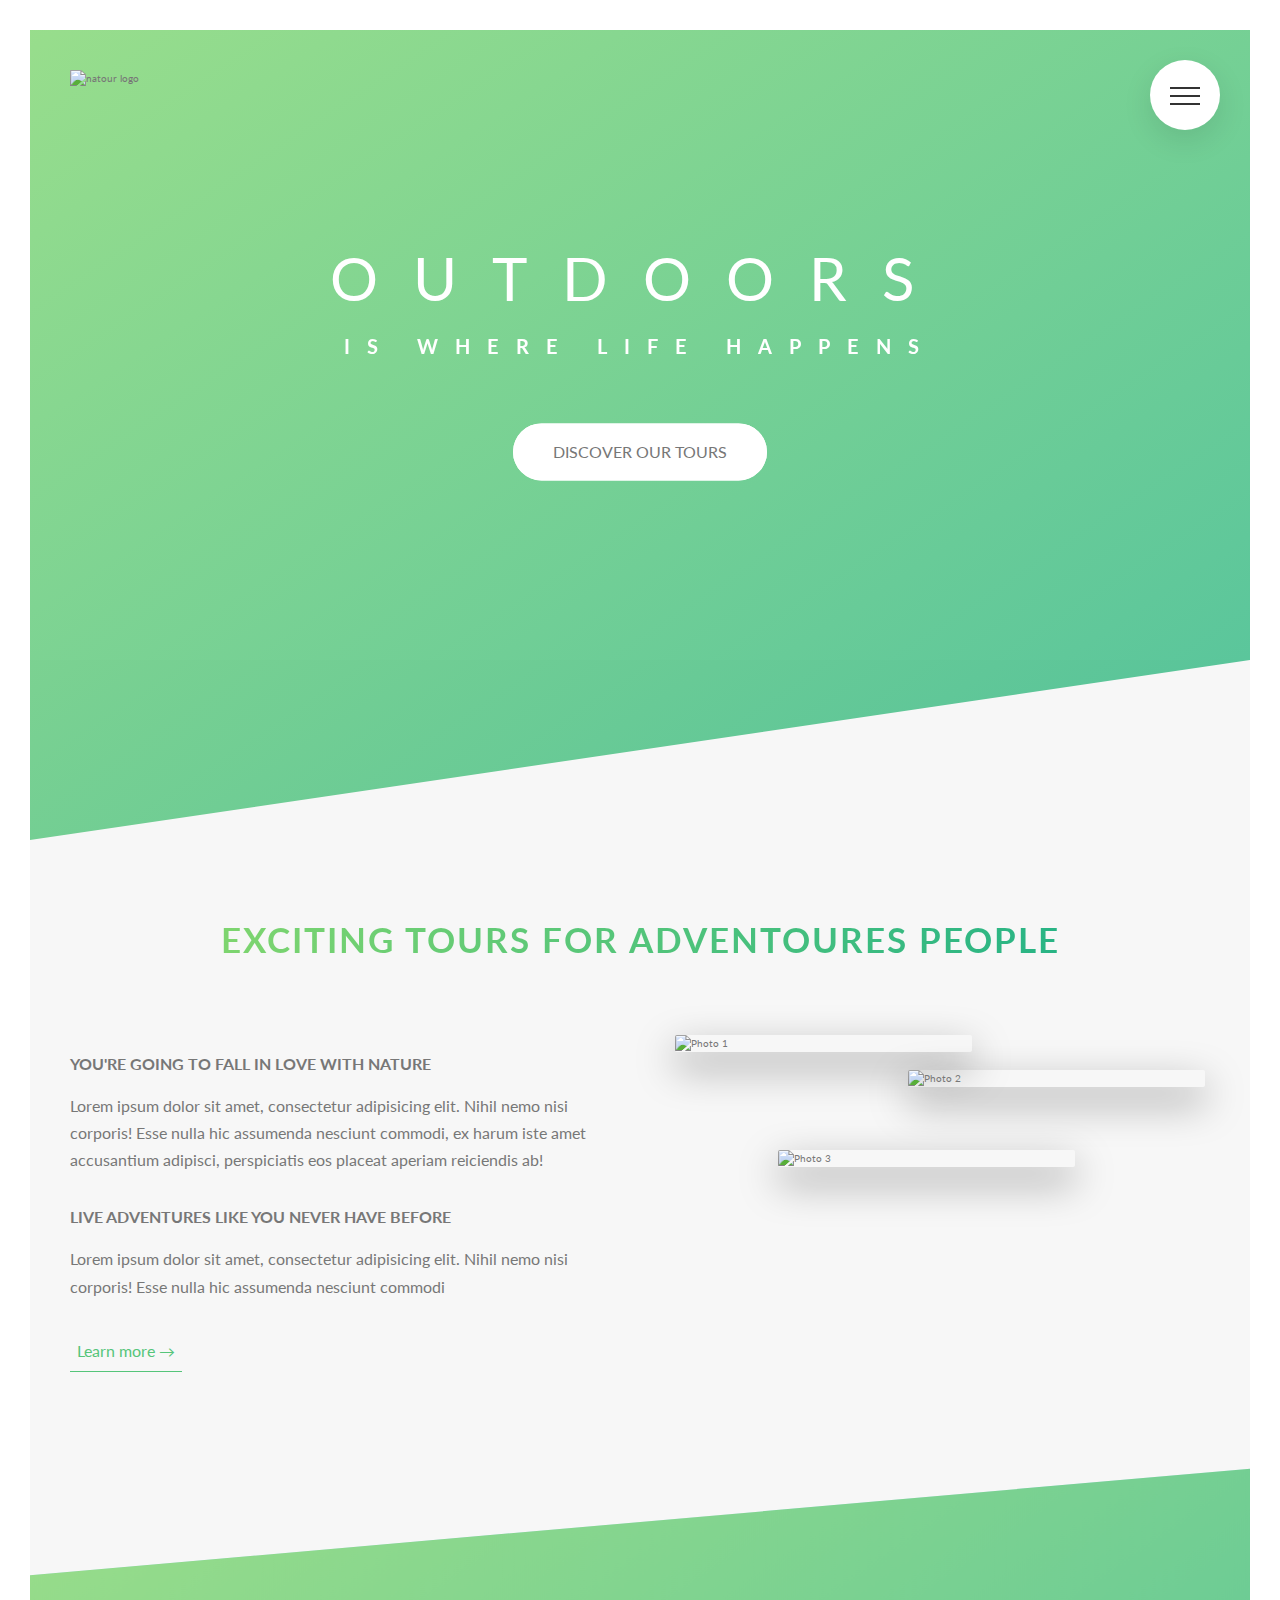
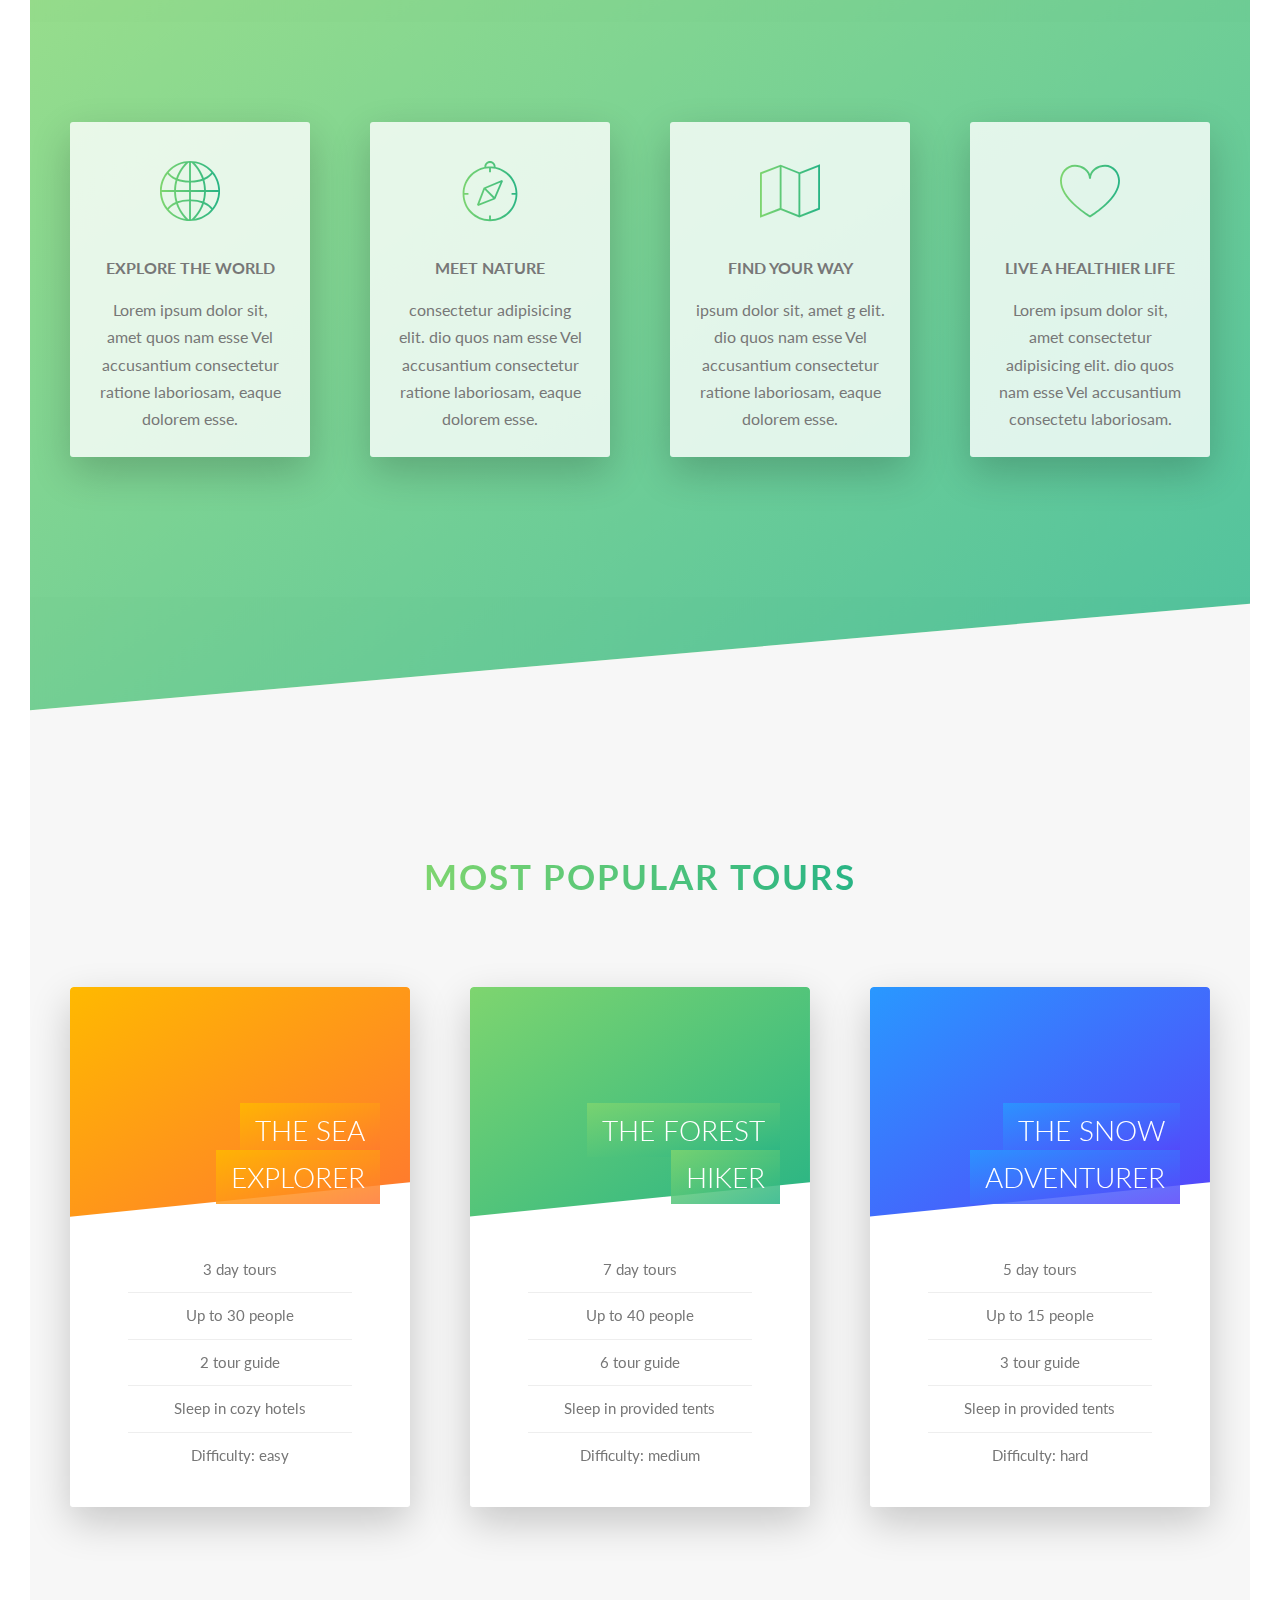
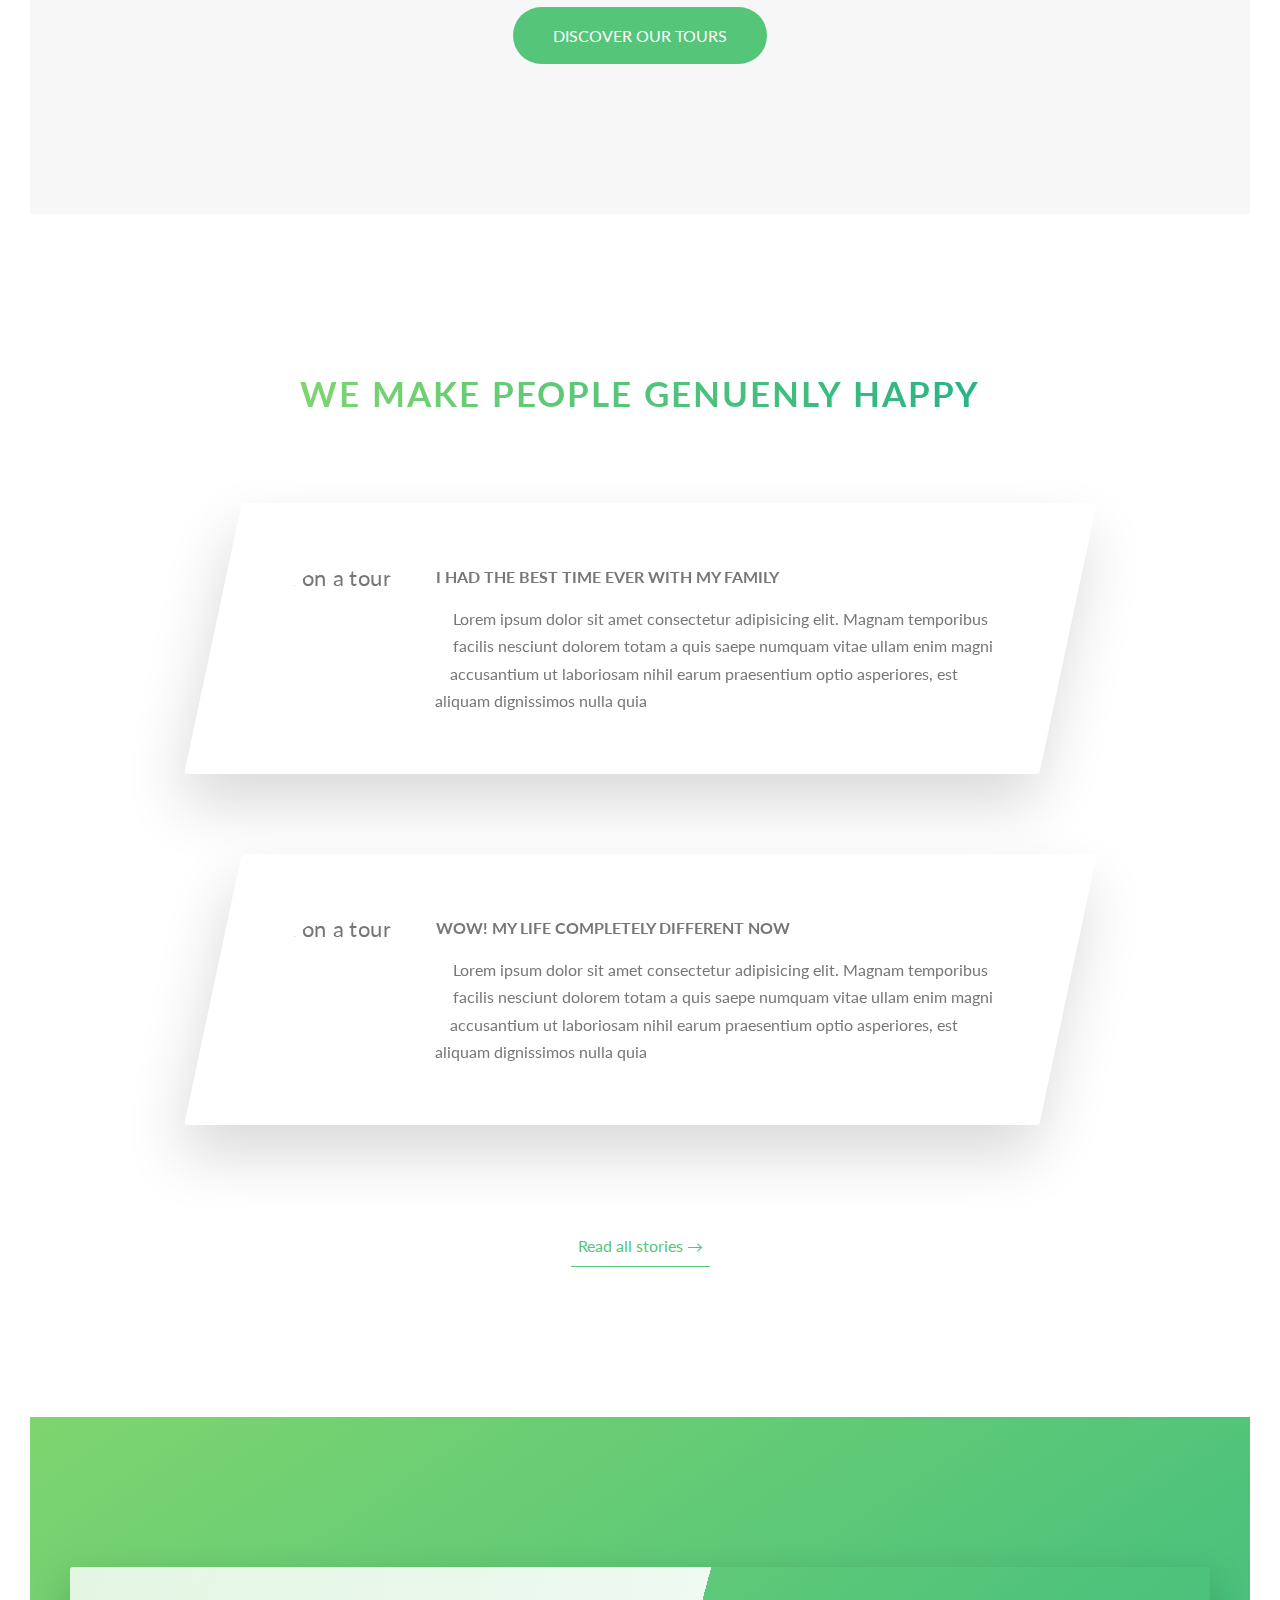
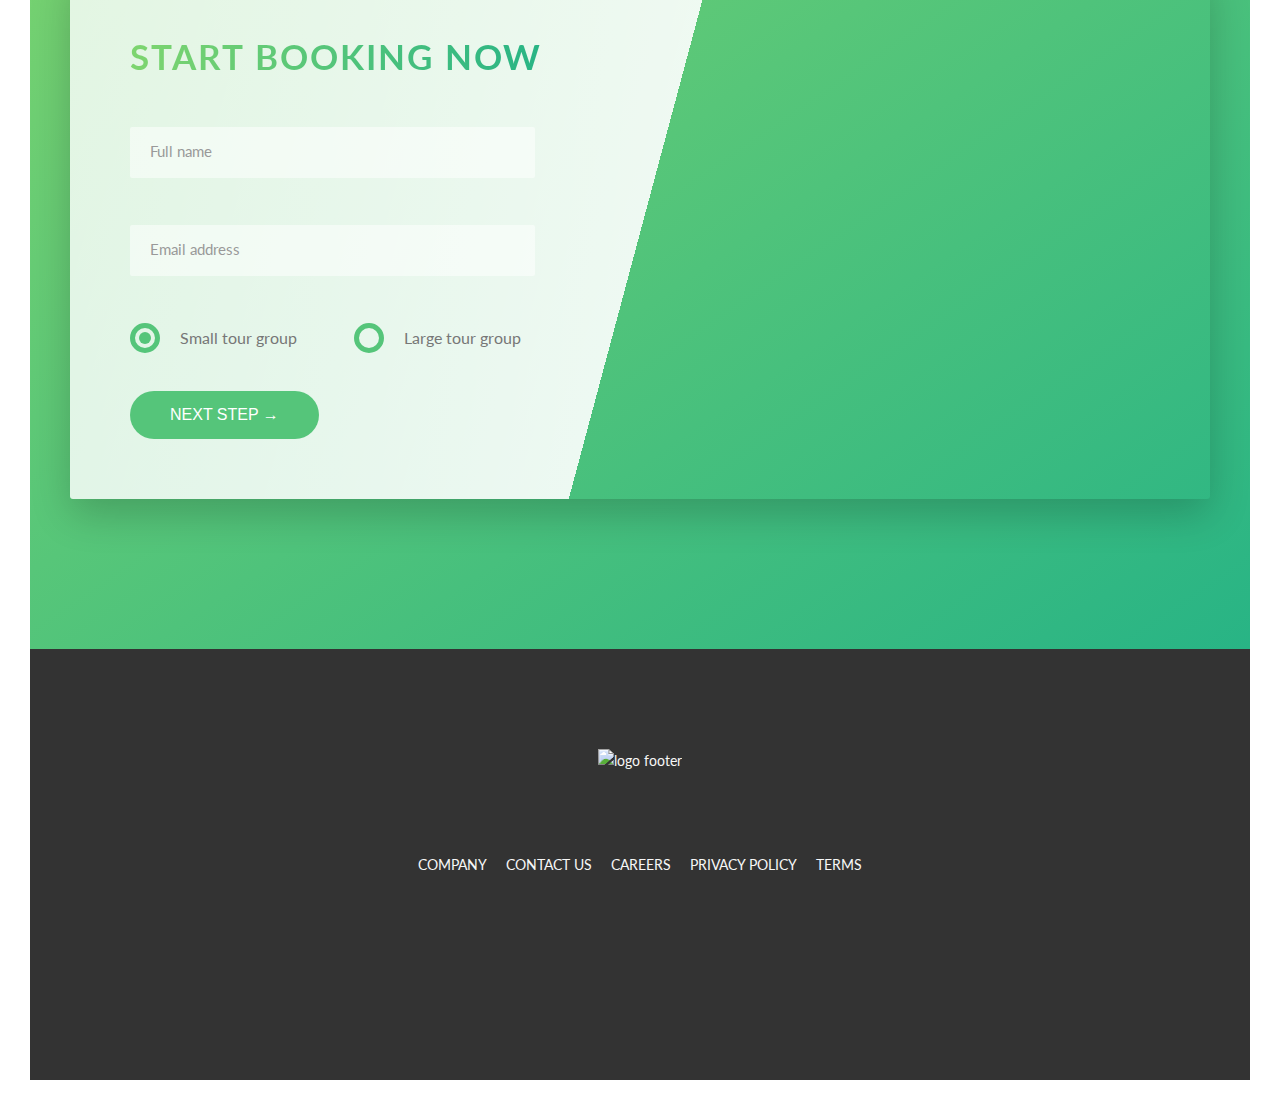
==== commit 62f0f139: "Fix media queries" ====
--- a/index.html
+++ b/index.html
@@ -30,18 +30,18 @@
 
 		<nav class="navigation__nav">
 			<ul class="navigation__list">
-				<li class="navigation__item"><a href="#" class="navigation__link"><span>1.</span>About Natour</a></li>
-				<li class="navigation__item"><a href="#" class="navigation__link"><span>2.</span>Your Benefits</a></li>
-				<li class="navigation__item"><a href="#" class="navigation__link"><span>3.</span>Popular Tours</a></li>
-				<li class="navigation__item"><a href="#" class="navigation__link"><span>4.</span>Stories</a></li>
-				<li class="navigation__item"><a href="#" class="navigation__link"><span>5.</span>Book now</a></li>
+				<li class="navigation__item"><a href="#section-about" class="navigation__link"><span>1.</span>About Natour</a></li>
+				<li class="navigation__item"><a href="#section-features" class="navigation__link"><span>2.</span>Your Benefits</a></li>
+				<li class="navigation__item"><a href="#section-tours" class="navigation__link"><span>3.</span>Popular Tours</a></li>
+				<li class="navigation__item"><a href="#section-stories" class="navigation__link"><span>4.</span>Stories</a></li>
+				<li class="navigation__item"><a href="#section-book" class="navigation__link"><span>5.</span>Book now</a></li>
 			</ul>
 		</nav>
 	</div>
 
 	<!-- HEADER SECTION -->
 
-	<header class="header">
+	<header class="header" id="header">
 		<div class="header__logo-box">
 			<img src="./img/logo-white.png" alt="natour logo" class="header__logo">
 		</div>
@@ -52,7 +52,7 @@
 				<span class="heading-primary--sub">is where life happens</span>
 			</h1>
 
-			<a href="#" class="btn btn--white btn--animated">discover our tours</a>
+			<a href="#section-tours" class="btn btn--white btn--animated">discover our tours</a>
 		</div>
 
 	</header>
@@ -61,7 +61,7 @@
 
 		<!-- ABOUT SECTION -->
 
-		<section class="section-about">
+		<section class="section-about" id="section-about">
 			<div class="u-center-text u-margin-bottom-big">
 				<h2 class="heading-secondary">
 					Exciting tours for adventoures people
@@ -78,7 +78,7 @@
 					<p class="paragraph">Lorem ipsum dolor sit amet, consectetur adipisicing elit.
 						Nihil nemo nisi corporis! Esse nulla hic assumenda nesciunt commodi</p>
 
-					<a href="#" class="btn-text">Learn more &rarr;</a>
+					<a href="#section-about" class="btn-text">Learn more &rarr;</a>
 				</div>
 				<div class="col-1-of-2">
 					<div class="composition">
@@ -92,7 +92,7 @@
 
 		<!-- FEATURES SECTION  -->
 
-		<section class="section-features">
+		<section class="section-features" id="section-features">
 			<div class="row">
 				<div class="col-1-of-4">
 					<div class="feature-box">
@@ -130,14 +130,14 @@
 
 		<!-- TOURS SECTION -->
 
-		<section class="section-tours">
+		<section class="section-tours" id="section-tours">
 			<div class="u-center-text u-margin-bottom-big">
 				<h2 class="heading-secondary">
 					Most popular tours
 				</h2>
 			</div>
 
-			<div class="row">
+			<div class="row" id="popup-close">
 				<div class="col-1-of-3">
 					<div class="card">
 						<div class="card__side card__side--front">
@@ -164,7 +164,7 @@
 									<p class="card__price-value">$297</p>
 								</div>
 
-								<a href="#" class="btn btn--white">Book now!</a>
+								<a href="#popup" class="btn btn--white">Book now!</a>
 							</div>
 						</div>
 					</div>
@@ -196,7 +196,7 @@
 									<p class="card__price-value">$497</p>
 								</div>
 
-								<a href="#" class="btn btn--white">Book now!</a>
+								<a href="#popup" class="btn btn--white">Book now!</a>
 							</div>
 						</div>
 					</div>
@@ -228,7 +228,7 @@
 									<p class="card__price-value">$897</p>
 								</div>
 
-								<a href="#" class="btn btn--white">Book now!</a>
+								<a href="#popup" class="btn btn--white">Book now!</a>
 							</div>
 						</div>
 					</div>
@@ -236,13 +236,13 @@
 			</div>
 
 			<div class="u-center-text u-margin-top-huge">
-				<a href="#" class="btn btn--green">Discover our tours</a>
+				<a href="#popup-close" class="btn btn--green">Discover our tours</a>
 			</div>
 		</section>
 
 		<!-- STORIES SECTION -->
 
-		<section class="section-stories">
+		<section class="section-stories" id="section-stories">
 
 			<div class="bg-video">
 				<video class="bg-video__content" autoplay muted loop>
@@ -295,14 +295,14 @@
 			</div>
 
 			<div class="u-center-text u-margin-top-huge">
-				<a href="#" class="btn-text">Read all stories &rarr;</a>
+				<a href="#section-stories" class="btn-text">Read all stories &rarr;</a>
 			</div>
 
 		</section>
 
 		<!-- BOOK SECTION -->
 
-		<section class="section-book">
+		<section class="section-book" id="section-book">
 			<div class="row">
 				<div class="book">
 					<div class="book__form">
@@ -352,7 +352,7 @@
 		</section>
 	</main>
 
-	<footer class="footer">
+	<footer class="footer" id="footer">
 		<div class="footer__logo-box">
 			<img src="./img/logo-green-2x.png" alt="logo footer" class="footer__logo">
 		</div>
@@ -360,11 +360,11 @@
 		<div class="row">
 			<div class="footer__navigation">
 				<ul class="footer__list">
-					<li class="footer__item"><a href="#" class="footer__link">Company</a></li>
-					<li class="footer__item"><a href="#" class="footer__link">Contact us</a></li>
-					<li class="footer__item"><a href="#" class="footer__link">Careers</a></li>
-					<li class="footer__item"><a href="#" class="footer__link">Privacy policy</a></li>
-					<li class="footer__item"><a href="#" class="footer__link">Terms</a></li>
+					<li class="footer__item"><a href="#footer" class="footer__link">Company</a></li>
+					<li class="footer__item"><a href="#footer" class="footer__link">Contact us</a></li>
+					<li class="footer__item"><a href="#footer" class="footer__link">Careers</a></li>
+					<li class="footer__item"><a href="#footer" class="footer__link">Privacy policy</a></li>
+					<li class="footer__item"><a href="#footer" class="footer__link">Terms</a></li>
 				</ul>
 			</div>
 		</div>
@@ -372,15 +372,41 @@
 		<div class="row">
 			<div class="footer__navigation">
 				<ul class="footer__list">
-					<li class="footer__item"><a href="#" class="footer__link"><i class="fab fa-facebook"></i></a></li>
-					<li class="footer__item"><a href="#" class="footer__link"><i class="fab fa-instagram"></i></a></li>
-					<li class="footer__item"><a href="#" class="footer__link"><i class="fab fa-twitter"></i></a></li>
+					<li class="footer__item"><a href="#footer" class="footer__link"><i class="fa-lg fab fa-facebook"></i></a></li>
+					<li class="footer__item"><a href="#footer" class="footer__link"><i class="fa-lg fab fa-instagram"></i></a></li>
+					<li class="footer__item"><a href="#footer" class="footer__link"><i class="fa-lg fab fa-twitter"></i></a></li>
 				</ul>
 			</div>
 		</div>
 
 	</footer>
 
+	<!-- POPUP BOOKING SECTION -->
+
+	<div class="popup" id="popup">
+		<div class="popup__content">
+
+			<div class="popup__left">
+				<img src="./img/nat-8.jpg" alt="Tour photo" class="popup__img">
+				<img src="./img/nat-9.jpg" alt="Tour photo" class="popup__img">
+			</div>
+			<div class="popup__right">
+				<a href="#popup-close" class="popup__close">&times;</a>
+				<h2 class="heading-secondary u-margin-bottom-small">
+					Start booking now
+				</h2>
+				<h3 class="heading-tertiary u-margin-bottom-small">
+					Important &ndash; Please read this terms before booking
+				</h3>
+				<p class="popup__text">
+					Lorem, ipsum dolor sit amet consectetur adipisicing elit. Soluta pariatur magni ab impedit neque commodi molestias enim similique, laudantium ratione! Culpa ex mollitia ipsa, quis doloremque illum aliquam nobis possimus eum fugiat dignissimos magnam nostrum
+					voluptatibus animi aperiam tempore voluptatem id voluptate aut quasi. Inventore maiores voluptates maxime reprehenderit. Commodi.
+				</p>
+				<a href="#section-book" class="btn btn--green">Book Now</a>
+			</div>
+		</div>
+	</div>
+
 </body>
 
 </html>--- a/saas/style.css
+++ b/saas/style.css
@@ -1,3 +1,24 @@
+/* === MEDIA QUERY MANAGER === */
+/* 
+0 - 600px : 		  phone
+600 - 900px : 		tablet portrait
+900 - 1200px : 		tablet landscape
+{1200 - 1800px} is where normal style apply
+1800 +  : 		   big desktop
+
+
+$breakpoint argument choices :
+- phone
+- tab-port
+- tab-land
+- big-desktop
+
+ORDER: base + typography > general layout + grid > page layout > component
+
+media query doesn't affected from our custom base font-size, so we use browser default base font-size
+1em = 16px
+we using em for media query
+*/
 *,
 ::after,
 ::before {
@@ -11,9 +32,34 @@
   font-size: 62.5%;
 }
 
+@media (max-width: 75em) {
+  html {
+    font-size: 56.25%;
+  }
+}
+
+@media (max-width: 56.25em) {
+  html {
+    font-size: 50%;
+  }
+}
+
+@media (min-width: 112.5em) {
+  html {
+    font-size: 75%;
+  }
+}
+
 body {
   -webkit-box-sizing: border-box;
           box-sizing: border-box;
+  padding: 3rem;
+}
+
+@media (max-width: 56.25em) {
+  body {
+    padding: 0;
+  }
 }
 
 /* animation for .heading-primary--main */
@@ -123,7 +169,6 @@
   font-weight: 400;
   line-height: 1.7;
   color: #777;
-  padding: 3rem;
 }
 
 /* Header heading */
@@ -148,6 +193,13 @@
           animation-timing-function: ease-out;
 }
 
+@media (max-width: 37.5em) {
+  .heading-primary--main {
+    letter-spacing: 1rem;
+    font-size: 5rem;
+  }
+}
+
 .heading-primary--sub {
   display: block;
   font-size: 2rem;
@@ -155,6 +207,12 @@
   letter-spacing: 1.7rem;
   -webkit-animation: moveInRight 2s ease-out;
           animation: moveInRight 2s ease-out;
+}
+
+@media (max-width: 37.5em) {
+  .heading-primary--sub {
+    letter-spacing: .5rem;
+  }
 }
 
 .heading-secondary {
@@ -172,12 +230,31 @@
   transition: all 0.5s ease;
 }
 
+@media (max-width: 56.25em) {
+  .heading-secondary {
+    font-size: 3rem;
+  }
+}
+
+@media (max-width: 37.5em) {
+  .heading-secondary {
+    font-size: 2.5rem;
+  }
+}
+
 .heading-secondary:hover {
   -webkit-transform: skewY(-5deg) skewX(-15deg) scale(1.1);
           transform: skewY(-5deg) skewX(-15deg) scale(1.1);
   text-shadow: 0.5rem 1rem 2rem rgba(0, 0, 0, 0.3);
 }
 
+@media (max-width: 37.5em) {
+  .heading-secondary:hover {
+    -webkit-transform: skewY(0) skewX(0) scale(1);
+            transform: skewY(0) skewX(0) scale(1);
+  }
+}
+
 .heading-tertiary {
   font-size: 1.6rem;
   font-weight: 700;
@@ -204,8 +281,20 @@
   margin-bottom: 4rem !important;
 }
 
+@media (max-width: 56.25em) {
+  .u-margin-bottom-med {
+    margin-bottom: 3rem !important;
+  }
+}
+
 .u-margin-bottom-big {
   margin-bottom: 8rem !important;
+}
+
+@media (max-width: 56.25em) {
+  .u-margin-bottom-big {
+    margin-bottom: 5rem !important;
+  }
 }
 
 .u-margin-top-big {
@@ -339,6 +428,12 @@
   transition: all .4s;
 }
 
+@media (max-width: 56.25em) {
+  .form__input {
+    width: 100%;
+  }
+}
+
 .form__input:focus {
   outline: none;
   -webkit-box-shadow: 0 1rem 2rem rgba(0, 0, 0, 0.2);
@@ -374,6 +469,13 @@
 .form__radio-group {
   width: 49%;
   display: inline-block;
+}
+
+@media (max-width: 56.25em) {
+  .form__radio-group {
+    width: 100%;
+    margin-bottom: 2rem;
+  }
 }
 
 .form__radio-input {
@@ -453,19 +555,48 @@
   outline-offset: 2rem;
 }
 
+@media (max-width: 56.25em) {
+  .composition__photo {
+    -webkit-box-shadow: 0 1.5rem 3rem rgba(0, 0, 0, 0.2);
+            box-shadow: 0 1.5rem 3rem rgba(0, 0, 0, 0.2);
+    outline-offset: 1.2rem;
+  }
+}
+
 .composition__photo--p1 {
-  left: 0;
-  top: -2rem;
+  left: .5rem;
+  top: -1.5rem;
+}
+
+@media (max-width: 56.25em) {
+  .composition__photo--p1 {
+    -webkit-transform: scale(0.9);
+            transform: scale(0.9);
+  }
 }
 
 .composition__photo--p2 {
-  right: 0;
+  right: .5rem;
   top: 2rem;
+}
+
+@media (max-width: 56.25em) {
+  .composition__photo--p2 {
+    -webkit-transform: scale(0.9);
+            transform: scale(0.9);
+  }
 }
 
 .composition__photo--p3 {
   left: 20%;
   top: 10rem;
+}
+
+@media (max-width: 56.25em) {
+  .composition__photo--p3 {
+    -webkit-transform: scale(0.9);
+            transform: scale(0.9);
+  }
 }
 
 .composition__photo:hover {
@@ -473,13 +604,23 @@
           transform: scale(1.1) translateY(-0.5rem);
   -webkit-box-shadow: 0 2.5rem 4rem rgba(0, 0, 0, 0.6);
           box-shadow: 0 2.5rem 4rem rgba(0, 0, 0, 0.6);
-  z-index: 2;
+  z-index: 3;
   outline: 1.6rem solid #55c57a;
 }
 
+@media (max-width: 56.25em) {
+  .composition__photo:hover {
+    -webkit-transform: scale(1.06) translateY(-0.5rem);
+            transform: scale(1.06) translateY(-0.5rem);
+    outline: 1.3rem solid #55c57a;
+    -webkit-box-shadow: 0 1.5rem 3rem rgba(0, 0, 0, 0.4);
+            box-shadow: 0 1.5rem 3rem rgba(0, 0, 0, 0.4);
+  }
+}
+
 .composition:hover .composition__photo:not(:hover) {
-  -webkit-transform: scale(0.9);
-          transform: scale(0.9);
+  -webkit-transform: scale(0.8);
+          transform: scale(0.8);
 }
 
 .card {
@@ -487,6 +628,21 @@
   -webkit-perspective: 150rem;
           perspective: 150rem;
   height: 52rem;
+  margin: 0 auto;
+}
+
+@media (max-width: 56.25em) {
+  .card {
+    height: 62rem;
+    width: 40em;
+  }
+}
+
+@media (max-width: 37.5em) {
+  .card {
+    height: 52rem;
+    width: 30em;
+  }
 }
 
 .card__side {
@@ -505,6 +661,20 @@
           box-shadow: 0 1.5rem 4rem rgba(0, 0, 0, 0.2);
 }
 
+@media (max-width: 56.25em) {
+  .card__side {
+    height: 62rem;
+    width: 40em;
+  }
+}
+
+@media (max-width: 37.5em) {
+  .card__side {
+    height: 52rem;
+    width: 30em;
+  }
+}
+
 .card__side--front {
   background-color: #fff;
 }
@@ -604,13 +774,25 @@
 .card__detail ul {
   list-style: none;
   width: 80%;
-  margin: 0 auto;
+  margin: auto;
 }
 
 .card__detail ul li {
   text-align: center;
   font-size: 1.5rem;
   padding: 1rem;
+}
+
+@media (max-width: 56.25em) {
+  .card__detail ul li {
+    padding: 1.5rem;
+  }
+}
+
+@media (max-width: 56.25em) {
+  .card__detail ul li {
+    padding: 1rem;
+  }
 }
 
 .card__detail ul li:not(:last-child) {
@@ -655,6 +837,20 @@
   transition: all ease-in-out .3s;
 }
 
+@media (max-width: 56.25em) {
+  .feature-box {
+    height: 30rem;
+  }
+}
+
+@media (max-width: 37.5em) {
+  .feature-box {
+    margin: 0 auto;
+    padding: 2rem;
+    width: 75%;
+  }
+}
+
 .feature-box__icon {
   font-size: 6rem;
   margin-bottom: .5rem;
@@ -666,9 +862,22 @@
   color: transparent;
 }
 
+@media (max-width: 37.5em) {
+  .feature-box__icon {
+    margin-bottom: 0;
+  }
+}
+
 .feature-box:hover {
   -webkit-transform: translateY(-1.5rem) scale(1.1);
           transform: translateY(-1.5rem) scale(1.1);
+}
+
+@media (max-width: 37.5em) {
+  .feature-box:hover {
+    -webkit-transform: translateY(-1rem) scale(1.05);
+            transform: translateY(-1rem) scale(1.05);
+  }
 }
 
 .story {
@@ -684,6 +893,20 @@
           transform: skewX(-12deg);
 }
 
+@media (max-width: 56.25em) {
+  .story {
+    width: 100%;
+    padding: 5rem 5rem 5rem 8rem;
+  }
+}
+
+@media (max-width: 37.5em) {
+  .story {
+    -webkit-transform: skewX(0);
+            transform: skewX(0);
+  }
+}
+
 .story__shape {
   width: 15rem;
   height: 15rem;
@@ -696,6 +919,13 @@
   position: relative;
 }
 
+@media (max-width: 37.5em) {
+  .story__shape {
+    -webkit-transform: skewX(0) translateX(-3rem);
+            transform: skewX(0) translateX(-3rem);
+  }
+}
+
 .story__img {
   height: 100%;
   -webkit-transform: translateX(-4rem) scale(1.4);
@@ -709,6 +939,13 @@
 .story__text {
   -webkit-transform: skewX(12deg);
           transform: skewX(12deg);
+}
+
+@media (max-width: 37.5em) {
+  .story__text {
+    -webkit-transform: skewX(0);
+            transform: skewX(0);
+  }
 }
 
 .story__caption {
@@ -741,6 +978,129 @@
           filter: blur(2px) brightness(80%);
 }
 
+.popup {
+  position: fixed;
+  height: 100vh;
+  width: 100%;
+  top: 0;
+  left: 0;
+  background-color: rgba(0, 0, 0, 0.8);
+  z-index: 200;
+  -webkit-transition: all .3s;
+  transition: all .3s;
+  opacity: 0;
+  visibility: hidden;
+}
+
+.popup__content {
+  overflow: hidden;
+  position: absolute;
+  top: 50%;
+  left: 50%;
+  -webkit-transform: translate(-50%, -50%);
+          transform: translate(-50%, -50%);
+  width: 75%;
+  background-color: #fff;
+  -webkit-box-shadow: 0 2rem 4rem rgba(0, 0, 0, 0.2);
+          box-shadow: 0 2rem 4rem rgba(0, 0, 0, 0.2);
+  border-radius: 3px;
+  display: table;
+  opacity: 0;
+  -webkit-transform: translate(-50%, -50%) scale(0.25);
+          transform: translate(-50%, -50%) scale(0.25);
+  -webkit-transition: all .4s .2s;
+  transition: all .4s .2s;
+}
+
+@media (max-width: 37.5em) {
+  .popup__content {
+    width: 90%;
+  }
+}
+
+.popup__left {
+  width: 33.333333%;
+  display: table-cell;
+}
+
+.popup__right {
+  width: 66.666667%;
+  display: table-cell;
+  vertical-align: middle;
+  padding: 3rem 4rem;
+}
+
+@media (max-width: 37.5em) {
+  .popup__right {
+    vertical-align: top;
+    padding: 1rem 2rem;
+  }
+}
+
+.popup__img {
+  display: block;
+  width: 99.7%;
+}
+
+.popup__text {
+  font-size: 1.4rem;
+  margin-bottom: 4rem;
+  -moz-column-count: 2;
+  -moz-column-gap: 4rem;
+  -moz-column-rule: 1px solid #eee;
+  -webkit-column-count: 2;
+          column-count: 2;
+  -webkit-column-gap: 4rem;
+          column-gap: 4rem;
+  -webkit-column-rule: 1px solid #eee;
+          column-rule: 1px solid #eee;
+  -ms-hyphens: auto;
+  -webkit-hyphens: auto;
+  hyphens: auto;
+}
+
+@media (max-width: 37.5em) {
+  .popup__text {
+    -webkit-column-count: 1;
+            column-count: 1;
+    font-size: 1.4rem;
+    margin-bottom: 2rem;
+  }
+}
+
+.popup:target {
+  opacity: 1;
+  visibility: visible;
+}
+
+.popup:target .popup__content {
+  opacity: 1;
+  -webkit-transform: translate(-50%, -50%) scale(1);
+          transform: translate(-50%, -50%) scale(1);
+}
+
+.popup__close:link, .popup__close:visited {
+  color: #777;
+  position: absolute;
+  top: 2.5rem;
+  right: 2.5rem;
+  font-size: 3rem;
+  text-decoration: none;
+  display: inline-block;
+  line-height: 1;
+}
+
+@media (max-width: 360px) {
+  .popup__close:link, .popup__close:visited {
+    top: 0rem;
+    right: .5rem;
+  }
+}
+
+.popup__close:link:hover, .popup__close:visited:hover {
+  color: #55c57a;
+}
+
 /* Header Section*/
 /* Header background */
 .header {
@@ -752,8 +1112,19 @@
   position: relative;
   -webkit-clip-path: polygon(0 0, 100% 0, 100% 70vh, 0 100%);
   clip-path: polygon(0 0, 100% 0, 100% 70vh, 0 100%);
+  /* 	@include respond (phone) {
+		-webkit-clip-path: polygon(0 0, 100% 0, 100% 80vh, 0 100%);
+		clip-path: polygon(0 0, 100% 0, 100% 80vh, 0 100%);
+	} */
   /* Header logo */
   /* Header text-box element*/
+}
+
+@media (max-width: 56.25em) {
+  .header {
+    -webkit-clip-path: polygon(0 0, 100% 0, 100% 75vh, 0 100%);
+    clip-path: polygon(0 0, 100% 0, 100% 75vh, 0 100%);
+  }
 }
 
 .header__logo-box {
@@ -780,8 +1151,21 @@
   margin: 0 auto;
 }
 
+@media (max-width: 56.25em) {
+  .row {
+    max-width: 55rem;
+    padding: 0 3rem;
+  }
+}
+
 .row:not(:last-child) {
   margin-bottom: 8rem;
+}
+
+@media (max-width: 56.25em) {
+  .row:not(:last-child) {
+    margin-bottom: 6rem;
+  }
 }
 
 .row::after {
@@ -798,6 +1182,19 @@
   margin-right: 6rem;
 }
 
+@media (max-width: 56.25em) {
+  .row [class^="col-"]:not(:last-child) {
+    margin-right: 0;
+    margin-bottom: 6rem;
+  }
+}
+
+@media (max-width: 56.25em) {
+  .row [class^="col-"] {
+    width: 100% !important;
+  }
+}
+
 .row .col-1-of-2 {
   width: calc((100% - 6rem) / 2);
 }
@@ -824,13 +1221,26 @@
 
 .footer {
   background-color: #333;
-  padding: 10rem;
+  padding: 10rem 0;
   font-size: 1.4rem;
+  color: #f7f7f7;
+}
+
+@media (max-width: 56.25em) {
+  .footer {
+    padding: 8rem 0;
+  }
 }
 
 .footer__logo-box {
   text-align: center;
   margin-bottom: 8rem;
+}
+
+@media (max-width: 56.25em) {
+  .footer__logo-box {
+    margin-bottom: 6rem;
+  }
 }
 
 .footer__logo {
@@ -892,6 +1302,20 @@
   cursor: pointer;
 }
 
+@media (max-width: 56.25em) {
+  .navigation__button {
+    top: 4rem;
+    right: 4rem;
+  }
+}
+
+@media (max-width: 37.5em) {
+  .navigation__button {
+    top: 3rem;
+    right: 3rem;
+  }
+}
+
 .navigation__background {
   height: 6rem;
   width: 6rem;
@@ -907,8 +1331,23 @@
   transition: transform 0.8s cubic-bezier(0.16, 1, 0.3, 1), -webkit-transform 0.8s cubic-bezier(0.16, 1, 0.3, 1);
 }
 
+@media (max-width: 56.25em) {
+  .navigation__background {
+    top: 4.5rem;
+    right: 4.5rem;
+  }
+}
+
+@media (max-width: 37.5em) {
+  .navigation__background {
+    top: 3.5rem;
+    right: 3.5rem;
+  }
+}
+
 .navigation__nav {
   height: 100vh;
+  display: none;
   position: fixed;
   bottom: 0;
   left: 0;
@@ -943,8 +1382,15 @@
   text-transform: uppercase;
   background-image: linear-gradient(120deg, transparent 0%, transparent 50%, #fff 50%);
   background-size: 230%;
-  -webkit-transition: all .4s;
-  transition: all .4s;
+  -webkit-transition: all .5s;
+  transition: all .5s;
+}
+
+@media (max-width: 37.5em) {
+  .navigation__link:link, .navigation__link:visited {
+    padding: .5rem 1rem;
+    background-size: 250%;
+  }
 }
 
 .navigation__link:link span, .navigation__link:visited span {
@@ -965,6 +1411,7 @@
 }
 
 .navigation__checkbox:checked ~ .navigation__nav {
+  display: block;
   opacity: 1;
   width: 100%;
 }
@@ -1025,6 +1472,12 @@
   background-color: #f7f7f7;
   padding: 25rem 0;
   margin-top: -20vh;
+}
+
+@media (max-width: 56.25em) {
+  .section-about {
+    padding: 20rem 0 35rem 0;
+  }
 }
 
 .section-features {
@@ -1037,9 +1490,30 @@
   margin-top: -10rem;
 }
 
+@media (max-width: 56.25em) {
+  .section-features {
+    padding: 10rem 0;
+    margin-top: -4rem;
+  }
+}
+
+@media (max-width: 37.5em) {
+  .section-features {
+    -webkit-transform: skewY(-8deg);
+            transform: skewY(-8deg);
+  }
+}
+
 .section-features > * {
   -webkit-transform: skewY(5deg);
           transform: skewY(5deg);
+}
+
+@media (max-width: 37.5em) {
+  .section-features > * {
+    -webkit-transform: skewY(8deg);
+            transform: skewY(8deg);
+  }
 }
 
 .section-tours {
@@ -1048,15 +1522,40 @@
   margin-top: -6rem;
 }
 
+@media (max-width: 56.25em) {
+  .section-tours {
+    padding: 20rem 0 10rem 0;
+  }
+}
+
+@media (max-width: 37.5em) {
+  .section-tours {
+    padding: 15rem 0;
+    padding-bottom: 10rem;
+  }
+}
+
 .section-stories {
   padding: 15rem 0;
   position: relative;
+}
+
+@media (max-width: 56.25em) {
+  .section-stories {
+    padding: 10rem 0;
+  }
 }
 
 .section-book {
   padding: 15rem 0;
   background-image: -webkit-gradient(linear, left top, right bottom, from(#7ed56f), to(#28b485));
   background-image: linear-gradient(to right bottom, #7ed56f, #28b485);
+}
+
+@media (max-width: 56.25em) {
+  .section-book {
+    padding: 10rem 0;
+  }
 }
 
 .book {
@@ -1065,11 +1564,35 @@
   border-radius: 3px;
   -webkit-box-shadow: 0 1.5rem 4rem rgba(0, 0, 0, 0.2);
           box-shadow: 0 1.5rem 4rem rgba(0, 0, 0, 0.2);
-  height: 50rem;
+}
+
+@media (max-width: 75em) {
+  .book {
+    background-image: linear-gradient(105deg, rgba(255, 255, 255, 0.8) 0%, rgba(255, 255, 255, 0.9) 65%, transparent 65%), url(./../img/nat-10.jpg);
+  }
+}
+
+@media (max-width: 56.25em) {
+  .book {
+    background-image: -webkit-gradient(linear, left top, right top, from(rgba(255, 255, 255, 0.8)), to(rgba(255, 255, 255, 0.9))), url(./../img/nat-10.jpg);
+    background-image: linear-gradient(to right, rgba(255, 255, 255, 0.8) 0%, rgba(255, 255, 255, 0.9) 100%), url(./../img/nat-10.jpg);
+  }
 }
 
 .book__form {
   width: 50%;
   padding: 6rem;
 }
+
+@media (max-width: 75em) {
+  .book__form {
+    width: 65%;
+  }
+}
+
+@media (max-width: 56.25em) {
+  .book__form {
+    width: 100%;
+  }
+}
 /*# sourceMappingURL=style.css.map */